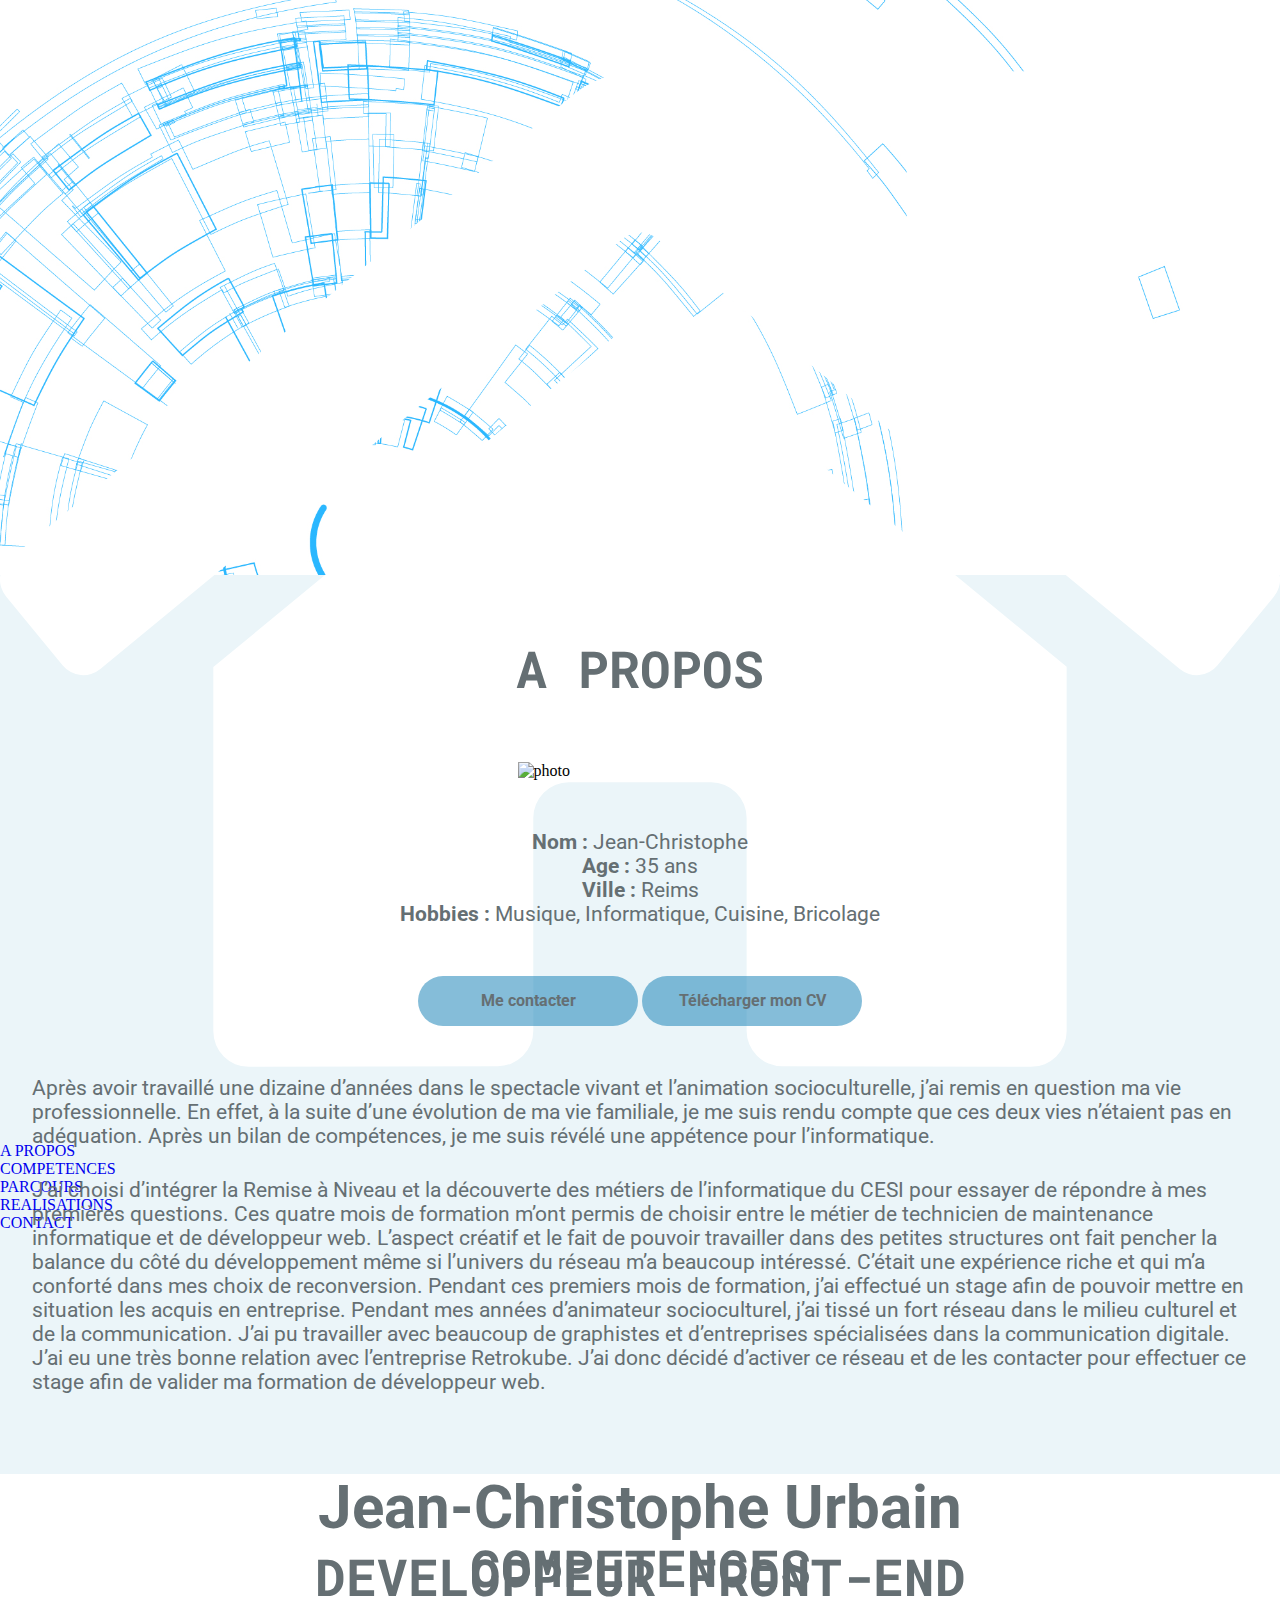
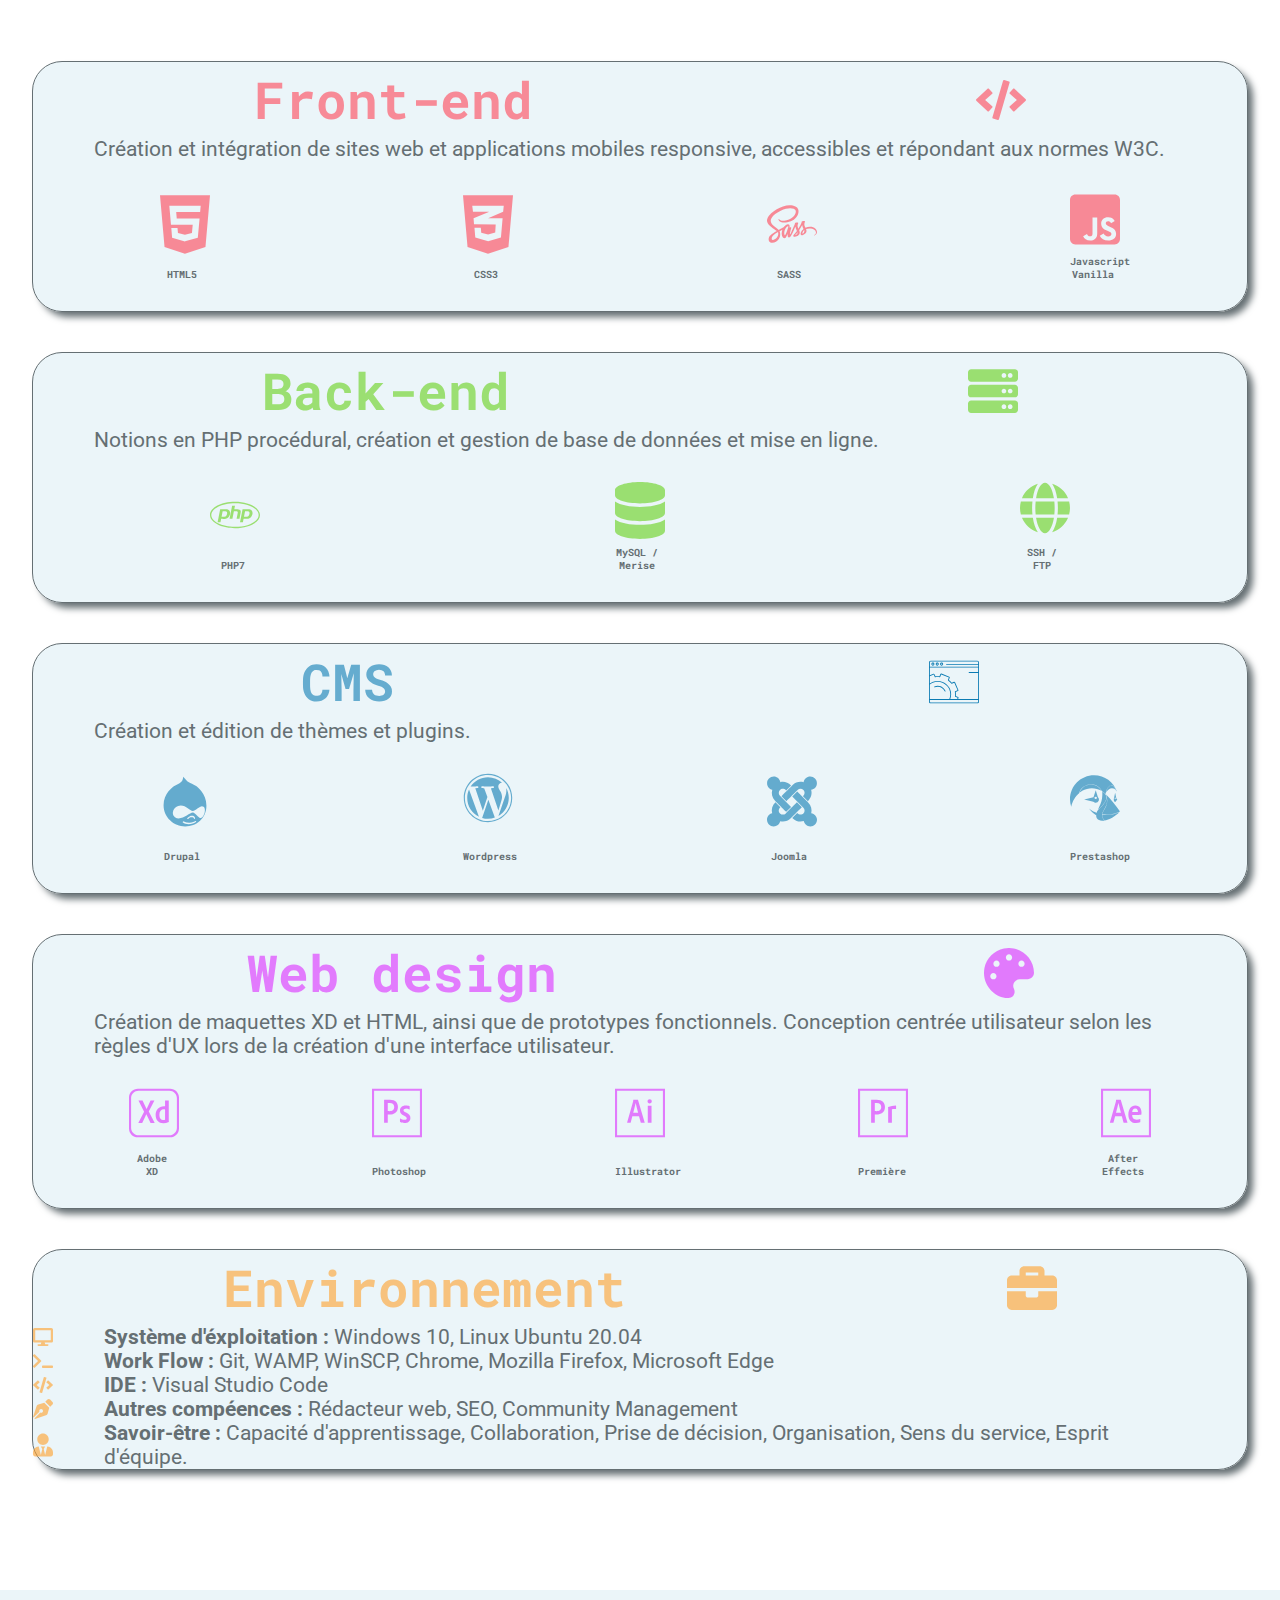
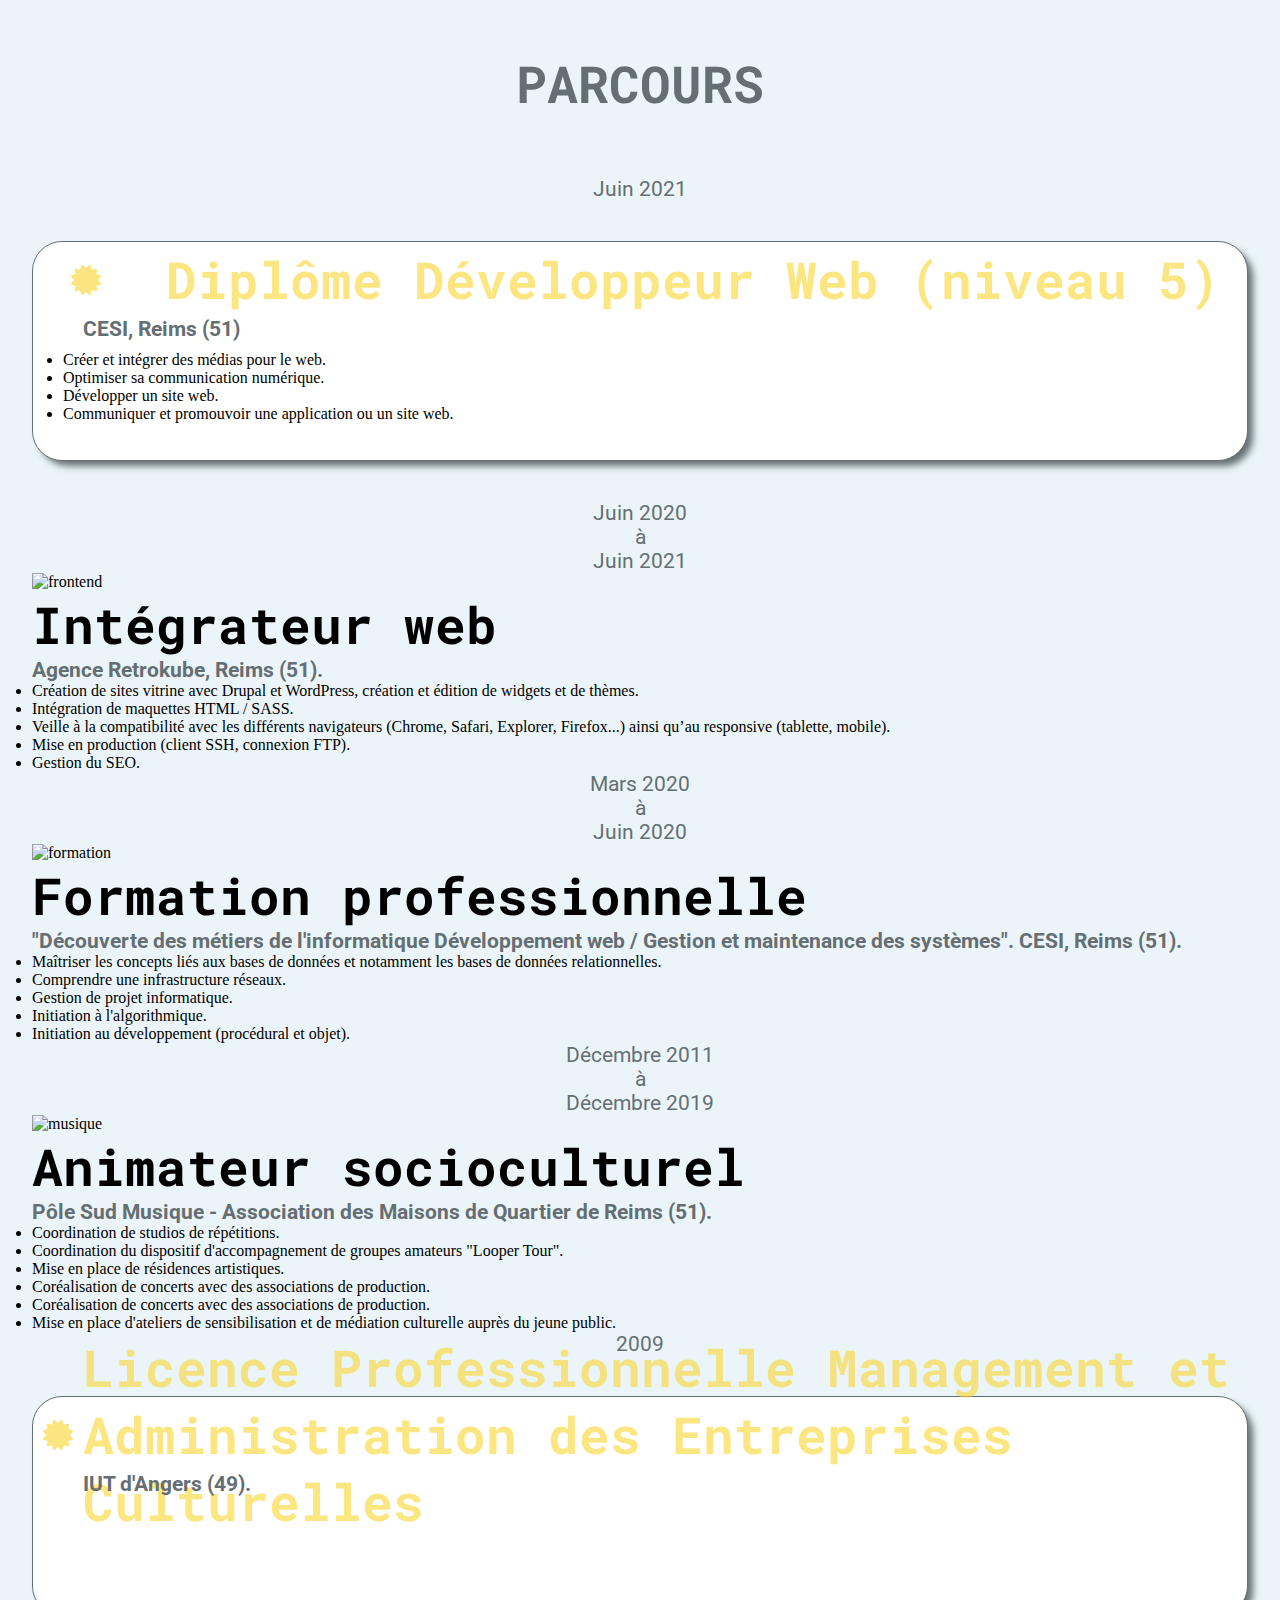
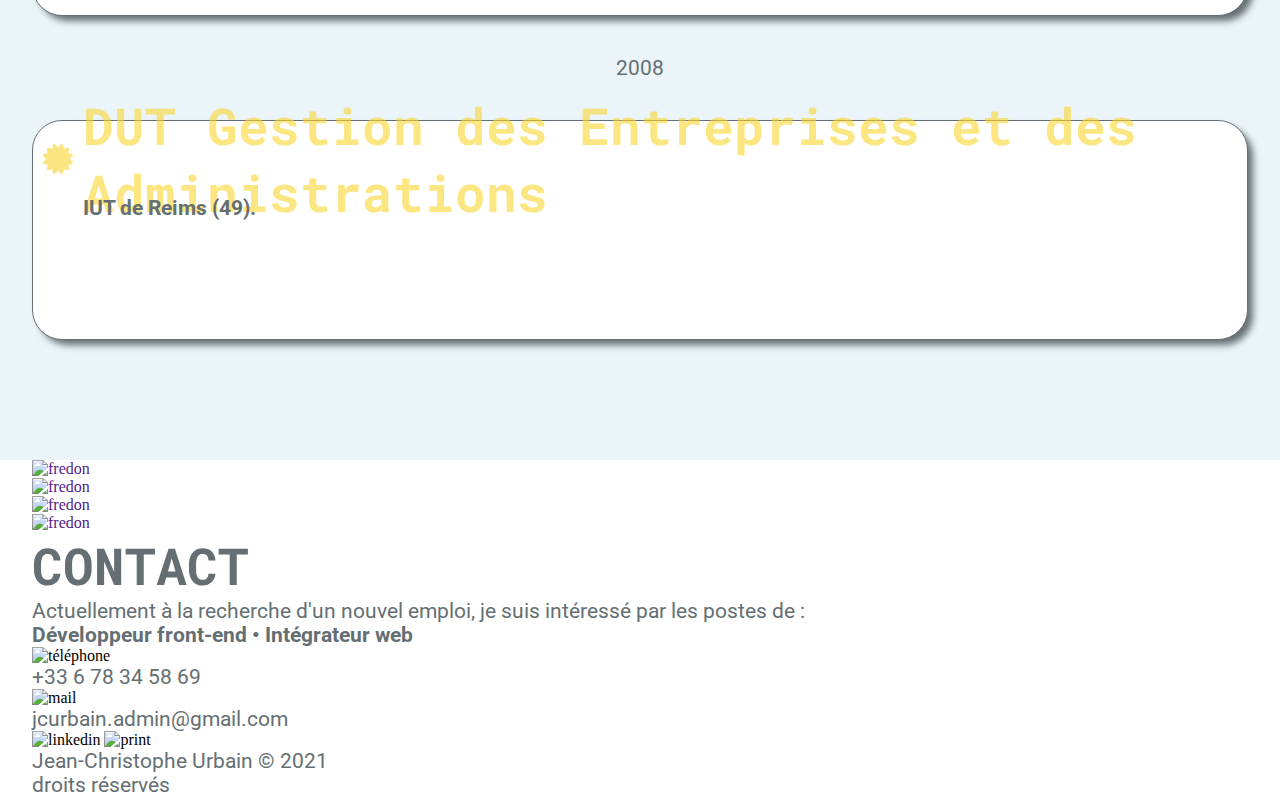
==== index.html @ 57a806ed "A propos + competences" ====
<!DOCTYPE html>
<html lang="en">
  <head>
    <meta charset="UTF-8" />
    <meta http-equiv="X-UA-Compatible" content="IE=edge" />
    <meta name="viewport" content="width=device-width, initial-scale=1.0" />
    <title>CV Jean-Christophe Urbain</title>
    <link rel="stylesheet" href="./css/styles.css" />
    <script src="./js/app.js" defer></script>
  </head>
  <body>
    <div class="cv">
      <div id="site_cache" class="site_cache"></div>
      <div id="mobile">
        <ul>
            <li>
                <div id="close"><img src="./assets/times-solid.svg" alt="close"></div>
            </li>
          <li>
            <a href="index.html"><img src="./assets/home-solid.svg" alt="home" /></a>
          </li>
          <li>
            <a href="#a_propos">A PROPOS</a>
          </li>
          <li>
            <a href="#competences">COMPETENCES</a>
          </li>
          <li>
            <a href="#parcours">PARCOURS</a>
          </li>
          <li>
            <a href="#realisations">REALISATIONS</a>
          </li>
          <li>
            <a href="#contact">CONTACT</a>
          </li>
        </ul>
      </div>

      <header>
        <a id="toggle" class="toggle"><img src="./assets/bars-solid.svg" alt="toggle"></a>
        <nav id="desktop">
          <ul>
            <li>
              <a href="index.html"><img src="./assets/home-solid.svg" alt="home" /></a>
            </li>
            <li>
              <a href="#a_propos">A PROPOS</a>
            </li>
            <li>
              <a href="#competences">COMPETENCES</a>
            </li>
            <li>
              <a href="#parcours">PARCOURS</a>
            </li>
            <li>
              <a href="#realisations">REALISATIONS</a>
            </li>
            <li>
              <a href="#contact">CONTACT</a>
            </li>
          </ul>
        </nav>
        <div class="titre">
        <h1>Jean-Christophe Urbain</h1>
        <h2>DEVELOPPEUR FRONT-END</h2></div>
      </header>

      <section id="a_propos">
        <div class="center">
          <h2>A PROPOS</h2>
          <div class="a_propos">
            <div class="profil">
              <div class="photo">
                <img src="./assets/medaillon.png" alt="photo" />
              </div>
              <div class="légende">
                <p><strong>Nom : </strong>Jean-Christophe</p>
                <p><strong>Age : </strong>35 ans</p>
                <p><strong>Ville : </strong>Reims</p>
                <p>
                  <strong>Hobbies : </strong>Musique, Informatique, Cuisine,
                  Bricolage
                </p>
                <div class="bouton">
                  <a href="">Me contacter</a>
                  <a href="">Télécharger mon CV</a>
                </div>
              </div>
            </div>

            <div class="description">
              <p>
                Après avoir travaillé une dizaine d’années dans le spectacle
                vivant et l’animation socioculturelle, j’ai remis en question ma
                vie professionnelle. En effet, à la suite d’une évolution de ma
                vie familiale, je me suis rendu compte que ces deux vies
                n’étaient pas en adéquation. Après un bilan de compétences, je
                me suis révélé une appétence pour l’informatique.
              </p>
              <p>
                J’ai choisi d’intégrer la Remise à Niveau et la découverte des
                métiers de l’informatique du CESI pour essayer de répondre à mes
                premières questions. Ces quatre mois de formation m’ont permis
                de choisir entre le métier de technicien de maintenance
                informatique et de développeur web. L’aspect créatif et le fait
                de pouvoir travailler dans des petites structures ont fait
                pencher la balance du côté du développement même si l’univers du
                réseau m’a beaucoup intéressé. C’était une expérience riche et
                qui m’a conforté dans mes choix de reconversion. Pendant ces
                premiers mois de formation, j’ai effectué un stage afin de
                pouvoir mettre en situation les acquis en entreprise. Pendant
                mes années d’animateur socioculturel, j’ai tissé un fort réseau
                dans le milieu culturel et de la communication. J’ai pu
                travailler avec beaucoup de graphistes et d’entreprises
                spécialisées dans la communication digitale. J’ai eu une très
                bonne relation avec l’entreprise Retrokube. J’ai donc décidé
                d’activer ce réseau et de les contacter pour effectuer ce stage
                afin de valider ma formation de développeur web.
              </p>
            </div>
          </div>
        </div>
      </section>

      <section id="competences">
        <div class="center">
          <h2>COMPETENCES</h2>
          <div class="card">
            <div class="frontend">
              <div class="titre">
              <h3>Front-end</h3>
              <img src="./assets/code-solid.svg" alt="frontend" /></div>
              <p>
                Création et intégration de sites web et applications mobiles
                responsive, accessibles et répondant aux normes W3C.
              </p>
              <div class="logo">
                <ul>
                  <li>
                    <img src="./assets/html5-brands.svg" alt="html" />
                    <p>HTML5</p>
                  </li>
                  <li>
                    <img src="./assets/css3-alt-brands.svg" alt="css" />
                    <p>CSS3</p>
                  </li>
                  <li>
                    <img src="./assets/sass-brands.svg" alt="sass" />
                    <p>SASS</p>
                  </li>
                  <li>
                    <img src="./assets/js-square-brands.svg" alt="javascript" />
                    <p>Javascript Vanilla</p>
                  </li>
                </ul>
              </div>
            </div>
          </div>
          <div class="card">
            <div class="backend">
              <div class="titre">
              <h3>Back-end</h3>
              <img src="./assets/server-solid.svg" alt="backend" /></div>
              <p>
                Notions en PHP procédural, création et gestion de base de
                données et mise en ligne.
              </p>
              <div class="logo">
                <ul>
                  <li>
                    <img src="./assets/php-brands.svg" alt="php" />
                    <p>PHP7</p>
                  </li>
                  <li>
                    <img src="./assets/database-solid.svg" alt="mysql" />
                    <p>MySQL / Merise</p>
                  </li>
                  <li>
                    <img src="./assets/globe-solid.svg" alt="ssh" />
                    <p>SSH / FTP</p>
                  </li>
                </ul>
              </div>
            </div>
          </div>
          <div class="card">
            <div class="CMS">
              <div class="titre">
              <h3>CMS</h3>
              <img src="./assets/content-management-svgrepo-com.svg" alt="cms" /></div>
              <p>Création et édition de thèmes et plugins.</p>
              <div class="logo">
                <ul>
                  <li>
                    <img src="./assets/drupal-brands.svg" alt="drupal" />
                    <p>Drupal</p>
                  </li>
                  <li>
                    <img src="./assets/wordpress-brands.svg" alt="Wordpress" />
                    <p>Wordpress</p>
                  </li>
                  <li>
                    <img src="./assets/joomla-brands.svg" alt="joomla" />
                    <p>Joomla</p>
                  </li>
                  <li>
                    <img src="./assets/prestashop-1324440216897198790_0.svg" alt="prestashop" />
                    <p>Prestashop</p>
                  </li>
                </ul>
              </div>
            </div>
          </div>
          <div class="card">
            <div class="webdesign">
              <div class="titre">
              <h3>Web design</h3>
              <img src="./assets/palette-solid.svg" alt="webdesign" /></div>
              <p>
                Création de maquettes XD et HTML, ainsi que de prototypes
                fonctionnels. Conception centrée utilisateur selon les règles
                d'UX lors de la création d'une interface utilisateur.
              </p>
              <div class="logo">
                <ul>
                  <li>
                    <img src="./assets/adobe_xd_logo_icon_145513.svg" alt="xd" />
                    <p>Adobe XD</p>
                  </li>
                  <li>
                    <img src="./assets/adobe_photoshop_logo_icon_145516.svg" alt="photoshop" />
                    <p>Photoshop</p>
                  </li>
                  <li>
                    <img src="./assets/adobe_illustrator_logo_icon_145520.svg" alt="illustrator" />
                    <p>Illustrator</p>
                  </li>
                  <li>
                    <img src="./assets/adobe_premiere_logo_icon_145515.svg" alt="première" />
                    <p>Première</p>
                  </li>
                  <li>
                    <img src="./assets/adobe_after_effects_logo_icon_145524.svg" alt="after effects" />
                    <p>After Effects</p>
                  </li>
                </ul>
              </div>
            </div>
          </div>
          <div class="card">
            <div class="environnement">
              <div class="titre">
              <h3>Environnement</h3>
              <img src="./assets/briefcase-solid.svg" alt="environnement" /></div>
              <div class="details">
                <div class="flex">
                <img src="./assets/desktop-solid.svg" alt="système" />
                <p>
                  <strong>Système d'éxploitation : </strong>Windows 10, Linux
                  Ubuntu 20.04
                </p></div>
                <div class="flex">
                <img src="./assets/terminal-solid.svg" alt="work" />
                <p>
                  <strong>Work Flow : </strong>Git, WAMP, WinSCP, Chrome,
                  Mozilla Firefox, Microsoft Edge
                </p></div>
                <div class="flex">
                <img src="./assets/code-solid1.svg" alt="IDE" />
                <p><strong>IDE : </strong>Visual Studio Code</p></div>
                <div class="flex">
                <img src="./assets/pen-nib-solid.svg" alt="autres" />
                <p>
                  <strong>Autres compéences : </strong>Rédacteur web, SEO,
                  Community Management
                </p></div>
                <div class="flex">
                <img src="./assets/user-tie-solid.svg" alt="savoirs" />
                <p>
                  <strong>Savoir-être : </strong>Capacité d'apprentissage,
                  Collaboration, Prise de décision, Organisation, Sens du
                  service, Esprit d'équipe.
                </p></div>
              </div>
            </div>
          </div>
        </div>
      </section>

      <section id="parcours">
        <div class="parcours">
            <div class="center">
              <h2>PARCOURS</h2>
          <div class="date">
            <p>Juin 2021</p>
          </div>
          <div class="card_diplome">
            <div class="titre">
              <img src="./assets/certificate-solid.svg" alt="Diplôme" />
              <h3>Diplôme Développeur Web (niveau 5)</h3></div>
              <p><strong>CESI, Reims (51)</strong></p>
            
            <div class="detail">
              <ul>
                <li>Créer et intégrer des médias pour le web.</li>
                <li>Optimiser sa communication numérique.</li>
                <li>Développer un site web.</li>
                <li>
                  Communiquer et promouvoir une application ou un site web.
                </li>
              </ul>
            </div>
          </div>
          <div class="date">
            <p>Juin 2020</p>
            <p>à</p>
            <p>Juin 2021</p>
          </div>
          <div class="card_stage">
            <div class="titre">
              <img src="" alt="frontend" />
              <h3>Intégrateur web</h3></div>
              <p><strong>Agence Retrokube, Reims (51).</strong></p>
            
            <div class="detail">
              <ul>
                <li>
                  Création de sites vitrine avec Drupal et WordPress, création
                  et édition de widgets et de thèmes.
                </li>
                <li>Intégration de maquettes HTML / SASS.</li>
                <li>
                  Veille à la compatibilité avec les différents navigateurs
                  (Chrome, Safari, Explorer, Firefox...) ainsi qu’au responsive
                  (tablette, mobile).
                </li>
                <li>Mise en production (client SSH, connexion FTP).</li>
                <li>Gestion du SEO.</li>
              </ul>
            </div>
          </div>
          <div class="date">
            <p>Mars 2020</p>
            <p>à</p>
            <p>Juin 2020</p>
          </div>
          <div class="card_formation">
            <div class="titre">
              <img src="" alt="formation" />
              <h3>Formation professionnelle</h3> </div>
              <p>
                <strong
                  >"Découverte des métiers de l'informatique Développement web /
                  Gestion et maintenance des systèmes". CESI, Reims (51).
                </strong>
              </p>
           
            <div class="detail">
              <ul>
                <li>
                  Maîtriser les concepts liés aux bases de données et notamment
                  les bases de données relationnelles.
                </li>
                <li>Comprendre une infrastructure réseaux.</li>
                <li>Gestion de projet informatique.</li>
                <li>Initiation à l'algorithmique.</li>
                <li>Initiation au développement (procédural et objet).</li>
              </ul>
            </div>
          </div>
          <div class="date">
            <p>Décembre 2011</p>
            <p>à</p>
            <p>Décembre 2019</p>
          </div>
          <div class="card_metier">
            <div class="titre">
              <img src="" alt="musique" />
              <h3>Animateur socioculturel</h3></div>
              <p>
                <strong
                  >Pôle Sud Musique - Association des Maisons de Quartier de
                  Reims (51).</strong
                >
              </p>
            
            <div class="detail">
              <ul>
                <li>Coordination de studios de répétitions.</li>
                <li>
                  Coordination du dispositif d'accompagnement de groupes
                  amateurs "Looper Tour".
                </li>
                <li>Mise en place de résidences artistiques.</li>
                <li>
                  Coréalisation de concerts avec des associations de production.
                </li>
                <li>
                  Coréalisation de concerts avec des associations de production.
                </li>
                <li>
                  Mise en place d'ateliers de sensibilisation et de médiation
                  culturelle auprès du jeune public.
                </li>
              </ul>
            </div>
          </div>
          <div class="date">
            <p>2009</p>
          </div>
          <div class="card_diplome">
            <div class="titre">
              <img src="./assets/certificate-solid.svg" alt="Diplôme" />
              <h3>
                Licence Professionnelle Management et Administration des
                Entreprises Culturelles
              </h3></div>
              <p><strong>IUT d'Angers (49).</strong></p>
            
          </div>
          <div class="date">
            <p>2008</p>
          </div>
          <div class="card_diplome">
            <div class="titre">
              <img src="./assets/certificate-solid.svg" alt="Diplôme" />
              <h3>DUT Gestion des Entreprises et des Administrations</h3></div>
              <p><strong>IUT de Reims (49).</strong></p>
            
          </div>
        </div></div>
      </section>

      <div id="realisations">
        <div class="realisations">
            <div class="center">
          <div class="card">
            <a href=""><img src="" alt="fredon" /></a>
          </div>
          <div class="card">
            <a href=""><img src="" alt="fredon" /></a>
          </div>
          <div class="card">
            <a href=""><img src="" alt="fredon" /></a>
          </div>
          <div class="card">
            <a href=""><img src="" alt="fredon" /></a>
          </div>
        </div></div>
      </section>

      <section id="contact">
        <div class="contact">
            <div class="center">
          <h2>CONTACT</h2>
          <p>
            Actuellement à la recherche d'un nouvel emploi, je suis intéressé
            par les postes de : <br />
            <strong>Développeur front-end • Intégrateur web</strong>
          </p>
          <div class="card">
            <div class="tel">
              <img src="" alt="téléphone" />
              <p>+33 6 78 34 58 69</p>
            </div>
          </div>
          <div class="card">
            <div class="mail">
              <img src="" alt="mail" />
              <p>jcurbain.admin@gmail.com</p>
            </div>
          </div>
        </div></div>
      </section>

      <footer>
        <div class="center">
        <div class="rs">
          <img src="" alt="linkedin" />
          <img src="" alt="print" />
        </div>
        <div class="footer">
          <p>
            Jean-Christophe Urbain © 2021 <br />
            droits réservés
          </p>
        </div></div>
      </footer>
    </div>
  </body>
</html>
---- css/styles.css ----
@charset "UTF-8";
@import url("https://fonts.googleapis.com/css2?family=Roboto+Mono:wght@400;700&family=Roboto:wght@400;700&display=swap");
* {
  margin: 0;
  padding: 0;
  -webkit-box-sizing: border-box;
          box-sizing: border-box;
}

html {
  scroll-behavior: smooth;
}

h1 {
  font-family: "Roboto", sans-serif;
  font-weight: bold;
  font-size: 30px;
  color: #656f73;
}

h2 {
  font-family: "Roboto Mono", monospace;
  font-weight: bold;
  font-size: 21px;
  color: #656f73;
}

h3 {
  font-family: "Roboto Mono", monospace;
  font-weight: bold;
  font-size: 21px;
}

p {
  font-family: "Roboto", sans-serif;
  font-size: 16px;
  color: #656f73;
}

a {
  text-decoration: none;
}

.center {
  width: 95%;
  margin: 0 auto;
}

@media (min-width: 1280px) {
  h1 {
    font-family: "Roboto", sans-serif;
    font-weight: bold;
    font-size: 60px;
    color: #656f73;
  }
  h2 {
    font-family: "Roboto Mono", monospace;
    font-weight: bold;
    font-size: 51px;
    color: #656f73;
  }
  h3 {
    font-family: "Roboto Mono", monospace;
    font-weight: bold;
    font-size: 51px;
  }
  p {
    font-family: "Roboto", sans-serif;
    font-size: 21px;
    color: #656f73;
  }
}

.cv {
  position: relative;
  height: 100%;
  -webkit-transition-duration: 0.2s;
  transition-duration: 0.3s;
  /* IE 9 */
  -webkit-transform: translatex(0);
  /* Safari */
  transform: translatex(0);
}

.with--sidebar .site_cache {
  position: absolute;
  z-index: 50;
  top: 0px;
  left: 0px;
  right: 0px;
  bottom: 0px;
  background: rgba(0, 0, 0, 0.5) none repeat scroll 0% 0%;
}

.with--sidebar .cv {
  -webkit-transform: translatex(-320px);
  transform: translatex(-320px);
}

#close {
  width: 35px;
}

.toggle {
  display: block;
  position: fixed;
  right: 20px;
  top: 10px;
  cursor: pointer;
  width: 35px;
  height: 35px;
  z-index: 9999;
}

.with--sidebar #navmobile {
  display: block;
}

#mobile {
  position: absolute;
  right: -320px;
  top: 0;
  bottom: 0;
  z-index: 99999;
  background-color: #656f73;
  width: 100%;
}

#mobile .clearfix {
  width: 270px;
}

#mobile ul {
  padding: 0;
  list-style: none outside;
  text-align: left;
}

#mobile ul :nth-child(1) img {
  position: absolute;
  right: 30px;
  width: 35px;
}

#mobile ul :nth-child(2) img {
  width: 35px;
  margin-top: 120px;
  position: unset;
}

#mobile ul li {
  text-align: center;
  list-style: none;
  margin-top: 20px;
}

#mobile ul li a {
  color: white;
  font-family: "Exo 2", sans-serif;
  font-size: 20px;
}

#desktop {
  display: none;
}

@media (min-width: 360px) {
  .with--sidebar .cv {
    -webkit-transform: translatex(-360px);
    transform: translatex(-360px);
  }
  #mobile {
    right: -360px;
  }
}

@media (min-width: 375px) {
  .with--sidebar .cv {
    -webkit-transform: translatex(-375px);
    transform: translatex(-375px);
  }
  #mobile {
    right: -375px;
  }
}

@media (min-width: 411px) {
  .with--sidebar .cv {
    -webkit-transform: translatex(-411px);
    transform: translatex(-411px);
  }
  #mobile {
    right: -411px;
  }
}

@media (min-width: 414px) {
  .with--sidebar .cv {
    -webkit-transform: translatex(-414px);
    transform: translatex(-414px);
  }
  #mobile {
    right: -414px;
  }
}

@media only screen and (min-width: 1280px) {
  #toggle {
    display: none;
  }
  #desktop {
    display: block;
  }
  #desktop ul li {
    list-style: none;
  }
  #mobile {
    display: none;
  }
}

header {
  background: no-repeat url(../assets/fond.png);
  height: 575px;
  width: auto;
}

header .titre {
  padding-top: 240px;
  text-align: center;
}

#a_propos {
  background-color: rgba(215, 236, 244, 0.5);
  padding-bottom: 80px;
}

#a_propos h2 {
  padding: 60px 0;
  text-align: center;
}

#a_propos .a_propos .profil .photo {
  width: 245px;
  margin: 0 auto;
}

#a_propos .a_propos .profil .photo img {
  width: 245px;
}

#a_propos .a_propos .légende {
  margin: 50px 0 40px 0;
  text-align: center;
}

#a_propos .a_propos .légende .bouton {
  margin: 40px 0;
}

#a_propos .a_propos .légende .bouton a {
  display: inline-block;
  width: 220px;
  font-weight: bold;
  font-family: "Roboto", sans-serif;
  font-size: 16px;
  color: #656f73;
  background-color: rgba(11, 123, 179, 0.5);
  margin: 10px auto;
  height: 50px;
  line-height: 50px;
  border-radius: 50px;
}

#a_propos .a_propos .description :nth-child(1) {
  margin-bottom: 30px;
}

#competences {
  padding-bottom: 80px;
}

#competences h2 {
  padding: 60px 0;
  text-align: center;
}

#competences .card {
  background-color: rgba(215, 236, 244, 0.5);
  margin-bottom: 40px;
  border: solid 1px #656f73;
  border-radius: 30px;
  -webkit-box-shadow: 6px 6px 7px -1px #656f73;
          box-shadow: 6px 6px 7px -1px #656f73;
}

#competences .card .frontend .titre {
  display: -webkit-box;
  display: -ms-flexbox;
  display: flex;
  -webkit-box-align: center;
      -ms-flex-align: center;
          align-items: center;
  -ms-flex-pack: distribute;
      justify-content: space-around;
  height: 75px;
}

#competences .card .frontend .titre h3 {
  color: rgba(255, 66, 85, 0.6);
}

#competences .card .frontend .titre img {
  width: 50px;
  opacity: 0.6;
}

#competences .card .frontend p {
  width: 90%;
  margin: 0 auto;
}

#competences .card .frontend .logo ul {
  display: -webkit-box;
  display: -ms-flexbox;
  display: flex;
  -ms-flex-pack: distribute;
      justify-content: space-around;
  -webkit-box-align: center;
      -ms-flex-align: center;
          align-items: center;
  height: 150px;
}

#competences .card .frontend .logo ul :nth-child(3) img {
  margin: 13px 0;
}

#competences .card .frontend .logo ul li {
  position: relative;
  list-style: none;
  height: 90px;
  width: 50px;
}

#competences .card .frontend .logo ul li img {
  width: 50px;
  opacity: 0.6;
}

#competences .card .frontend .logo ul li p {
  position: absolute;
  bottom: 0;
  font-family: "Roboto Mono", monospace;
  font-weight: bold;
  font-size: 10px;
  text-align: center;
}

#competences .card .backend .titre {
  display: -webkit-box;
  display: -ms-flexbox;
  display: flex;
  -webkit-box-align: center;
      -ms-flex-align: center;
          align-items: center;
  -ms-flex-pack: distribute;
      justify-content: space-around;
  height: 75px;
}

#competences .card .backend .titre h3 {
  color: rgba(101, 209, 24, 0.6);
}

#competences .card .backend .titre img {
  width: 50px;
  opacity: 0.6;
}

#competences .card .backend p {
  width: 90%;
  margin: 0 auto;
}

#competences .card .backend .logo ul {
  display: -webkit-box;
  display: -ms-flexbox;
  display: flex;
  -ms-flex-pack: distribute;
      justify-content: space-around;
  -webkit-box-align: center;
      -ms-flex-align: center;
          align-items: center;
  height: 150px;
}

#competences .card .backend .logo ul :nth-child(1) img {
  margin: 13px 0;
}

#competences .card .backend .logo ul li {
  position: relative;
  list-style: none;
  height: 90px;
  width: 50px;
}

#competences .card .backend .logo ul li img {
  width: 50px;
  opacity: 0.6;
}

#competences .card .backend .logo ul li p {
  position: absolute;
  bottom: 0;
  font-family: "Roboto Mono", monospace;
  font-weight: bold;
  font-size: 10px;
  text-align: center;
}

#competences .card .CMS .titre {
  display: -webkit-box;
  display: -ms-flexbox;
  display: flex;
  -webkit-box-align: center;
      -ms-flex-align: center;
          align-items: center;
  -ms-flex-pack: distribute;
      justify-content: space-around;
  height: 75px;
}

#competences .card .CMS .titre h3 {
  color: rgba(11, 123, 179, 0.6);
}

#competences .card .CMS .titre img {
  width: 50px;
}

#competences .card .CMS p {
  width: 90%;
  margin: 0 auto;
}

#competences .card .CMS .logo ul {
  display: -webkit-box;
  display: -ms-flexbox;
  display: flex;
  -ms-flex-pack: distribute;
      justify-content: space-around;
  -webkit-box-align: center;
      -ms-flex-align: center;
          align-items: center;
  height: 150px;
}

#competences .card .CMS .logo ul li {
  position: relative;
  list-style: none;
  height: 90px;
  width: 50px;
}

#competences .card .CMS .logo ul li img {
  width: 50px;
  opacity: 0.6;
}

#competences .card .CMS .logo ul li p {
  position: absolute;
  bottom: 0;
  font-family: "Roboto Mono", monospace;
  font-weight: bold;
  font-size: 10px;
  text-align: center;
}

#competences .card .webdesign .titre {
  display: -webkit-box;
  display: -ms-flexbox;
  display: flex;
  -webkit-box-align: center;
      -ms-flex-align: center;
          align-items: center;
  -ms-flex-pack: distribute;
      justify-content: space-around;
  height: 75px;
}

#competences .card .webdesign .titre h3 {
  color: rgba(220, 42, 255, 0.6);
}

#competences .card .webdesign .titre img {
  width: 50px;
  opacity: 0.6;
}

#competences .card .webdesign p {
  width: 90%;
  margin: 0 auto;
}

#competences .card .webdesign .logo ul {
  display: -webkit-box;
  display: -ms-flexbox;
  display: flex;
  -ms-flex-pack: distribute;
      justify-content: space-around;
  -webkit-box-align: center;
      -ms-flex-align: center;
          align-items: center;
  height: 150px;
}

#competences .card .webdesign .logo ul li {
  position: relative;
  list-style: none;
  height: 90px;
  width: 50px;
}

#competences .card .webdesign .logo ul li img {
  width: 50px;
  opacity: 0.6;
}

#competences .card .webdesign .logo ul li p {
  position: absolute;
  bottom: 0;
  font-family: "Roboto Mono", monospace;
  font-weight: bold;
  font-size: 10px;
  text-align: center;
}

#competences .card .environnement .titre {
  display: -webkit-box;
  display: -ms-flexbox;
  display: flex;
  -webkit-box-align: center;
      -ms-flex-align: center;
          align-items: center;
  -ms-flex-pack: distribute;
      justify-content: space-around;
  height: 75px;
}

#competences .card .environnement .titre h3 {
  color: rgba(255, 160, 41, 0.6);
}

#competences .card .environnement .titre img {
  width: 50px;
  opacity: 0.6;
}

#competences .card .environnement p {
  width: 90%;
  margin: 0 auto;
}

#competences .card .environnement .details .flex {
  display: -webkit-box;
  display: -ms-flexbox;
  display: flex;
}

#competences .card .environnement .details img {
  width: 20px;
  opacity: 0.6;
}

#parcours {
  padding-bottom: 80px;
  background-color: rgba(215, 236, 244, 0.5);
}

#parcours h2 {
  padding: 60px 0;
  text-align: center;
}

#parcours .date {
  text-align: center;
}

#parcours .card_diplome {
  height: 220px;
  margin: 40px auto;
  border: solid 1px #656f73;
  border-radius: 30px;
  -webkit-box-shadow: 6px 6px 7px -1px #656f73;
          box-shadow: 6px 6px 7px -1px #656f73;
  background-color: white;
}

#parcours .card_diplome .titre {
  display: -webkit-box;
  display: -ms-flexbox;
  display: flex;
  -webkit-box-align: center;
      -ms-flex-align: center;
          align-items: center;
  -ms-flex-pack: distribute;
      justify-content: space-around;
  height: 75px;
}

#parcours .card_diplome .titre h3 {
  color: rgba(250, 213, 47, 0.6);
}

#parcours .card_diplome .titre img {
  width: 30px;
  opacity: 0.6;
  margin: 0 10px;
}

#parcours .card_diplome p {
  width: 90%;
  margin: 0 0 10px 50px;
}

#parcours .card_diplome .detail ul {
  margin-left: 30px;
}
/*# sourceMappingURL=styles.css.map */
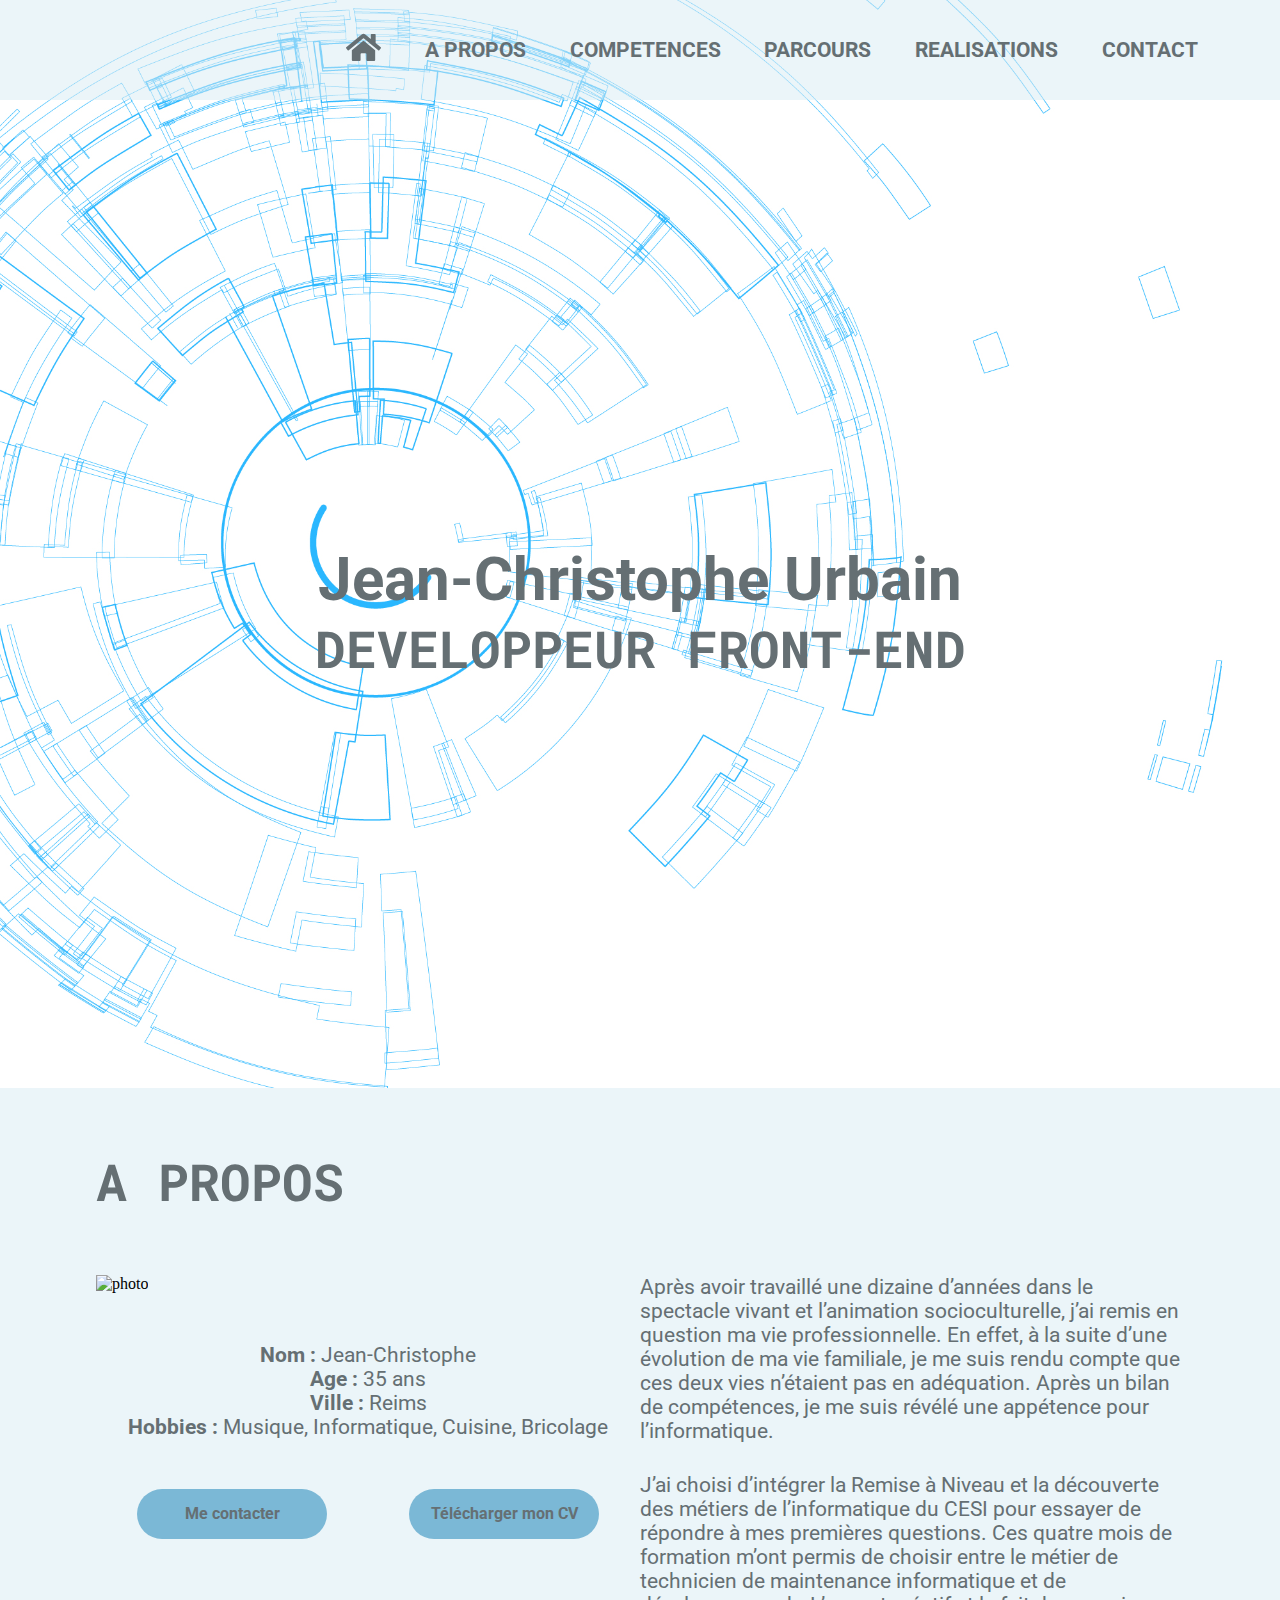
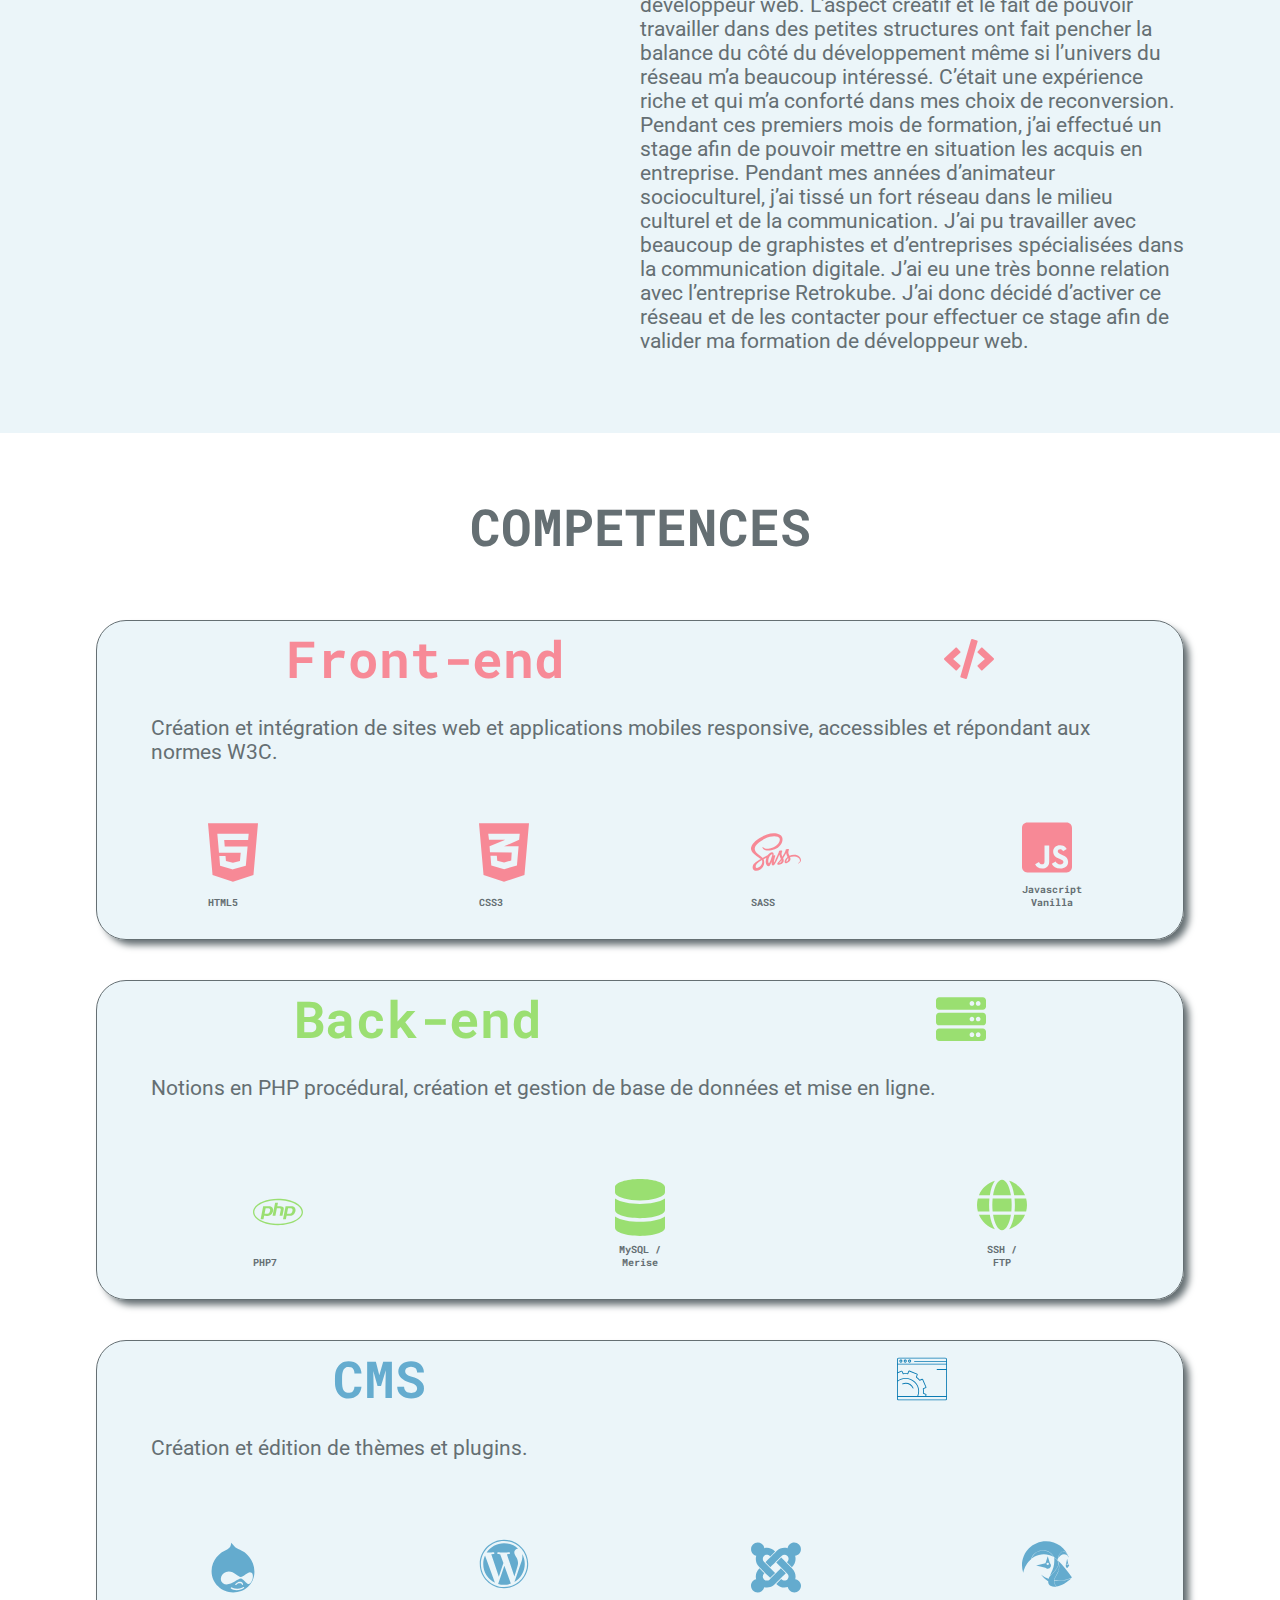
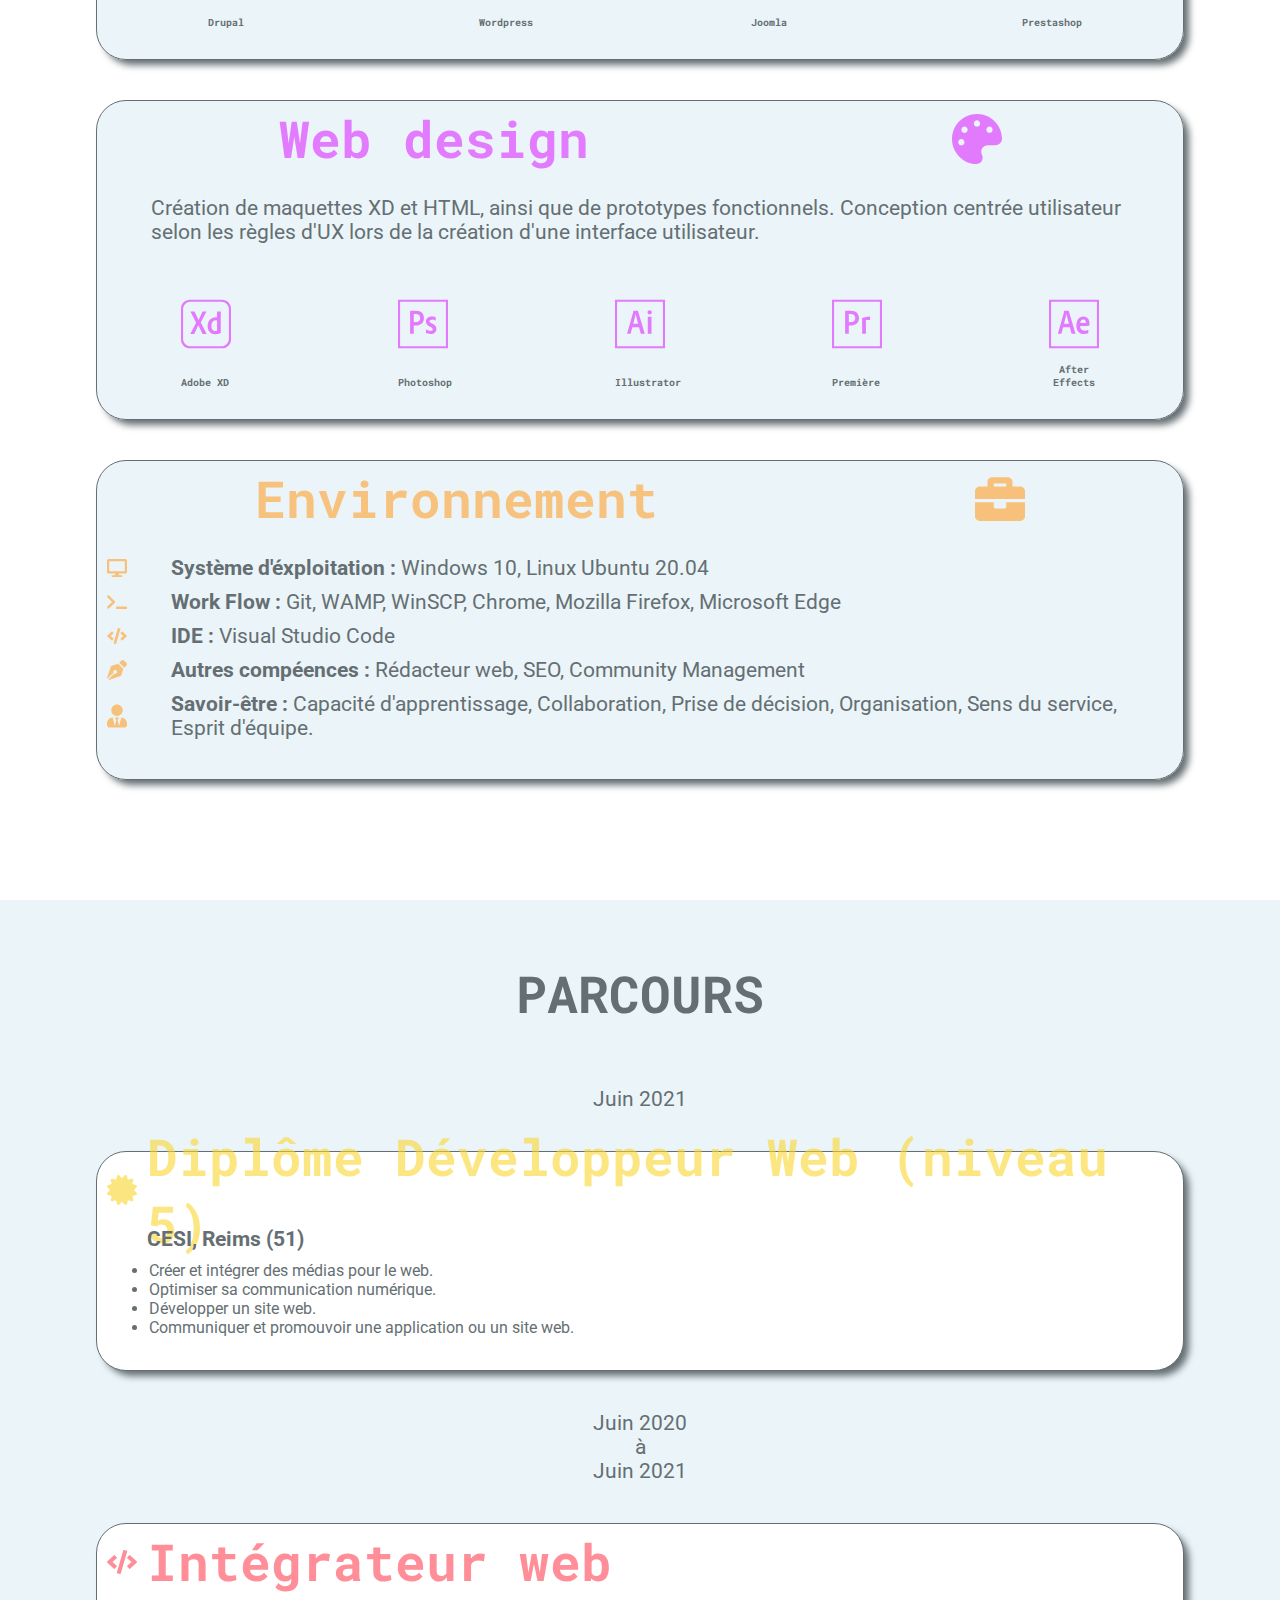
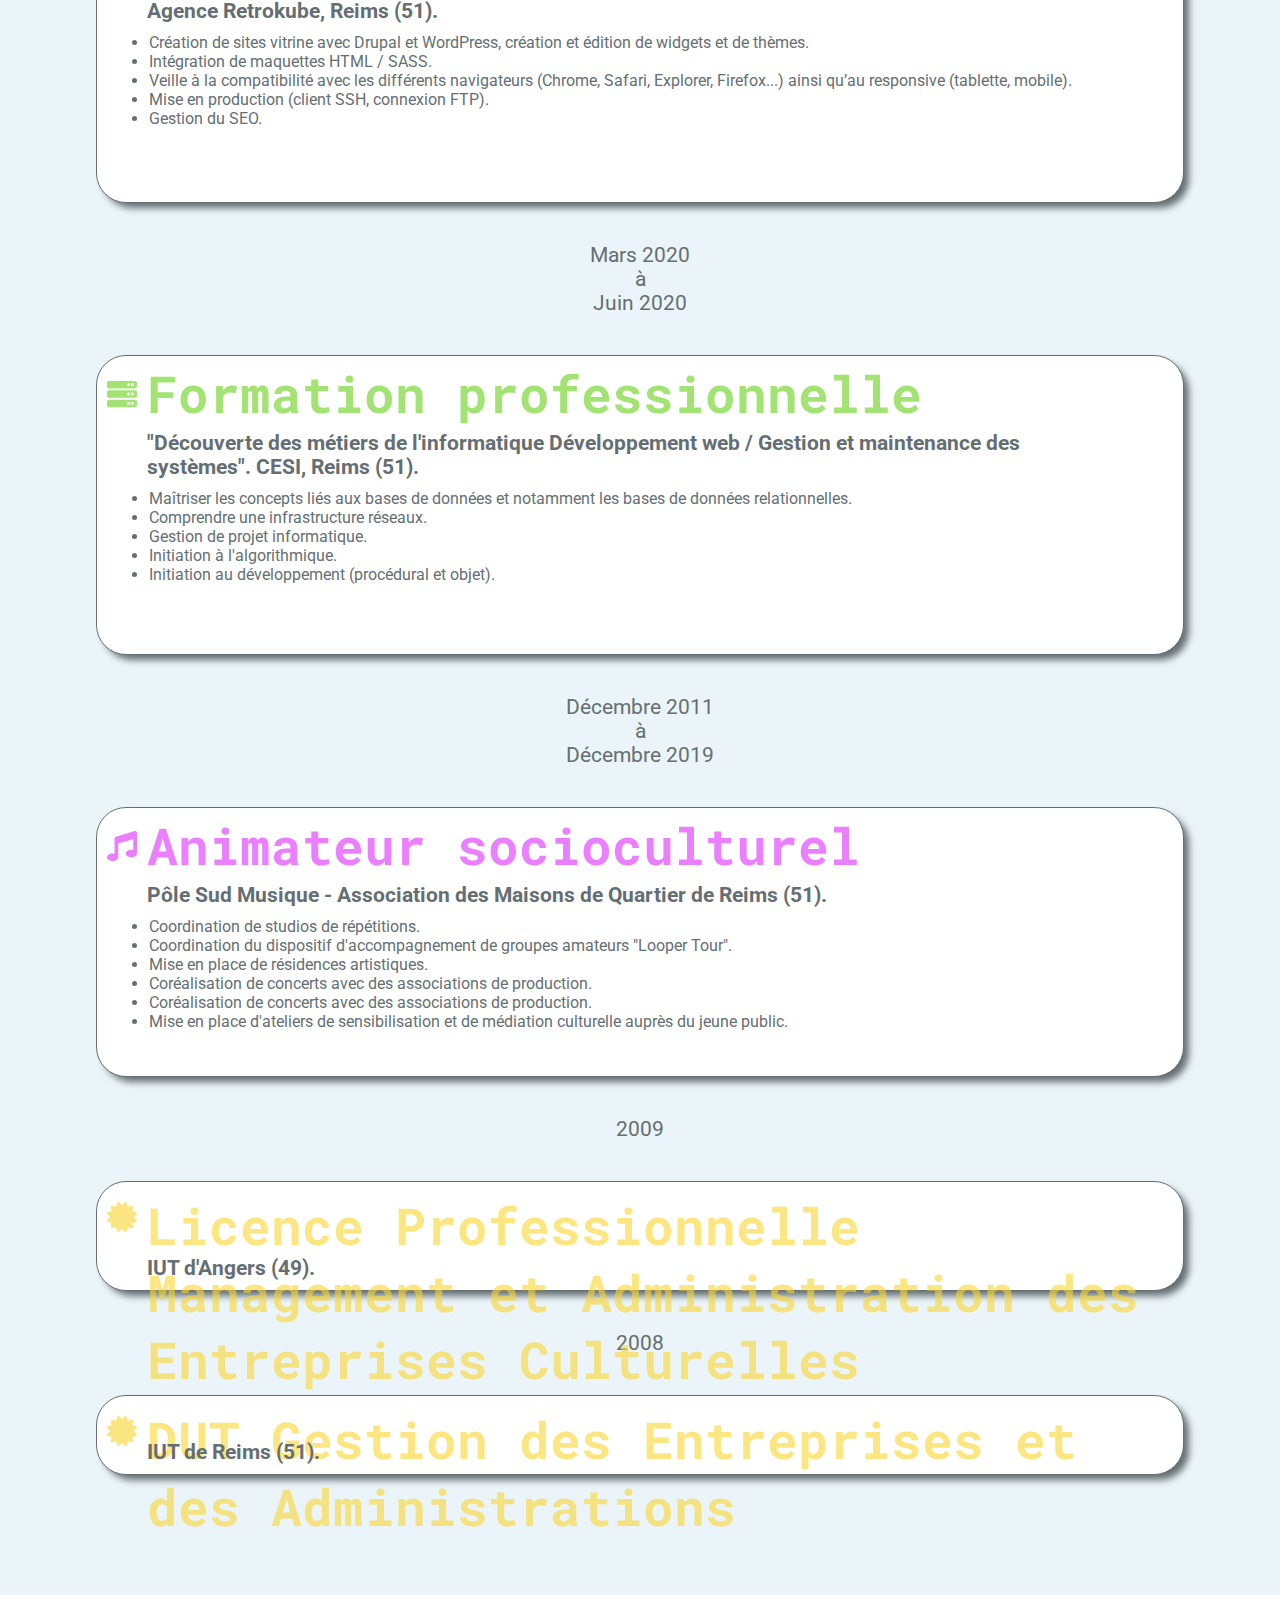
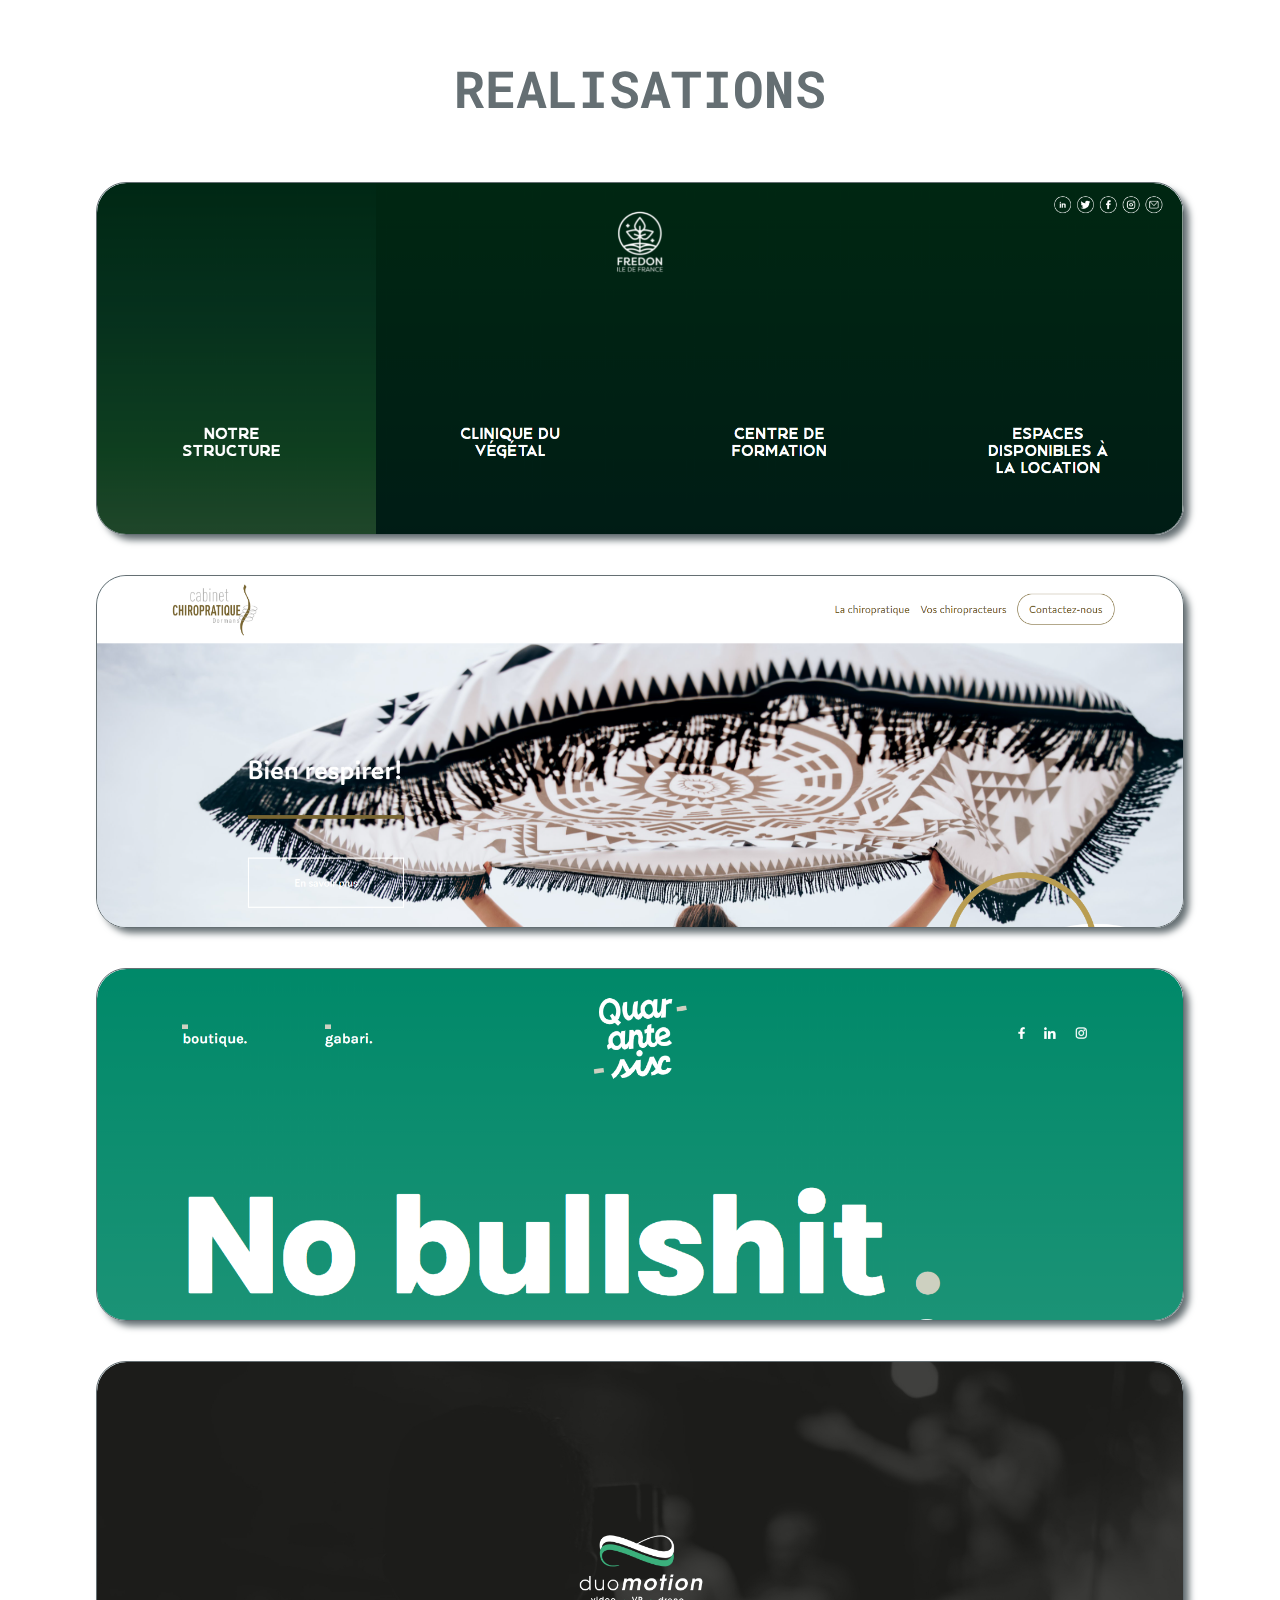
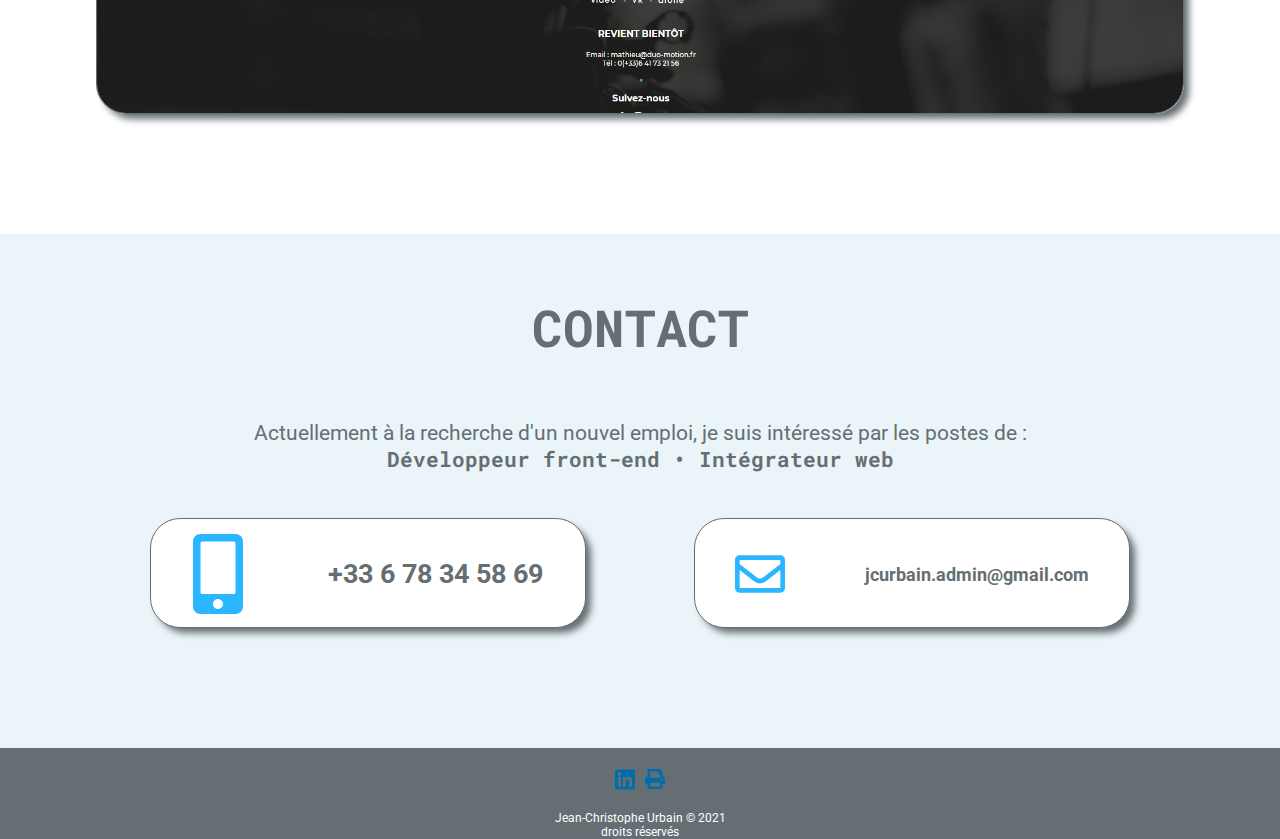
==== commit dd5a484d: "responsive" ====
--- a/index.html
+++ b/index.html
@@ -13,11 +13,15 @@
       <div id="site_cache" class="site_cache"></div>
       <div id="mobile">
         <ul>
-            <li>
-                <div id="close"><img src="./assets/times-solid.svg" alt="close"></div>
-            </li>
-          <li>
-            <a href="index.html"><img src="./assets/home-solid.svg" alt="home" /></a>
+          <li>
+            <div id="close">
+              <img src="./assets/times-solid.svg" alt="close" />
+            </div>
+          </li>
+          <li>
+            <a href="index.html"
+              ><img src="./assets/home-solid.svg" alt="home"
+            /></a>
           </li>
           <li>
             <a href="#a_propos">A PROPOS</a>
@@ -38,11 +42,15 @@
       </div>
 
       <header>
-        <a id="toggle" class="toggle"><img src="./assets/bars-solid.svg" alt="toggle"></a>
+        <a id="toggle" class="toggle"
+          ><img src="./assets/bars-solid.svg" alt="toggle"
+        /></a>
         <nav id="desktop">
           <ul>
             <li>
-              <a href="index.html"><img src="./assets/home-solid.svg" alt="home" /></a>
+              <a href="index.html"
+                ><img src="./assets/home-solid1.svg" alt="home"
+              /></a>
             </li>
             <li>
               <a href="#a_propos">A PROPOS</a>
@@ -62,8 +70,9 @@
           </ul>
         </nav>
         <div class="titre">
-        <h1>Jean-Christophe Urbain</h1>
-        <h2>DEVELOPPEUR FRONT-END</h2></div>
+          <h1>Jean-Christophe Urbain</h1>
+          <h2>DEVELOPPEUR FRONT-END</h2>
+        </div>
       </header>
 
       <section id="a_propos">
@@ -129,9 +138,10 @@
           <div class="card">
             <div class="frontend">
               <div class="titre">
-              <h3>Front-end</h3>
-              <img src="./assets/code-solid.svg" alt="frontend" /></div>
-              <p>
+                <h3>Front-end</h3>
+                <img src="./assets/code-solid.svg" alt="frontend" />
+              </div>
+              <p class="descriptif">
                 Création et intégration de sites web et applications mobiles
                 responsive, accessibles et répondant aux normes W3C.
               </p>
@@ -160,9 +170,10 @@
           <div class="card">
             <div class="backend">
               <div class="titre">
-              <h3>Back-end</h3>
-              <img src="./assets/server-solid.svg" alt="backend" /></div>
-              <p>
+                <h3>Back-end</h3>
+                <img src="./assets/server-solid.svg" alt="backend" />
+              </div>
+              <p class="descriptif">
                 Notions en PHP procédural, création et gestion de base de
                 données et mise en ligne.
               </p>
@@ -187,9 +198,15 @@
           <div class="card">
             <div class="CMS">
               <div class="titre">
-              <h3>CMS</h3>
-              <img src="./assets/content-management-svgrepo-com.svg" alt="cms" /></div>
-              <p>Création et édition de thèmes et plugins.</p>
+                <h3>CMS</h3>
+                <img
+                  src="./assets/content-management-svgrepo-com.svg"
+                  alt="cms"
+                />
+              </div>
+              <p class="descriptif">
+                Création et édition de thèmes et plugins.
+              </p>
               <div class="logo">
                 <ul>
                   <li>
@@ -205,7 +222,10 @@
                     <p>Joomla</p>
                   </li>
                   <li>
-                    <img src="./assets/prestashop-1324440216897198790_0.svg" alt="prestashop" />
+                    <img
+                      src="./assets/prestashop-1324440216897198790_0.svg"
+                      alt="prestashop"
+                    />
                     <p>Prestashop</p>
                   </li>
                 </ul>
@@ -215,9 +235,10 @@
           <div class="card">
             <div class="webdesign">
               <div class="titre">
-              <h3>Web design</h3>
-              <img src="./assets/palette-solid.svg" alt="webdesign" /></div>
-              <p>
+                <h3>Web design</h3>
+                <img src="./assets/palette-solid.svg" alt="webdesign" />
+              </div>
+              <p class="descriptif">
                 Création de maquettes XD et HTML, ainsi que de prototypes
                 fonctionnels. Conception centrée utilisateur selon les règles
                 d'UX lors de la création d'une interface utilisateur.
@@ -225,23 +246,38 @@
               <div class="logo">
                 <ul>
                   <li>
-                    <img src="./assets/adobe_xd_logo_icon_145513.svg" alt="xd" />
+                    <img
+                      src="./assets/adobe_xd_logo_icon_145513.svg"
+                      alt="xd"
+                    />
                     <p>Adobe XD</p>
                   </li>
                   <li>
-                    <img src="./assets/adobe_photoshop_logo_icon_145516.svg" alt="photoshop" />
+                    <img
+                      src="./assets/adobe_photoshop_logo_icon_145516.svg"
+                      alt="photoshop"
+                    />
                     <p>Photoshop</p>
                   </li>
                   <li>
-                    <img src="./assets/adobe_illustrator_logo_icon_145520.svg" alt="illustrator" />
+                    <img
+                      src="./assets/adobe_illustrator_logo_icon_145520.svg"
+                      alt="illustrator"
+                    />
                     <p>Illustrator</p>
                   </li>
                   <li>
-                    <img src="./assets/adobe_premiere_logo_icon_145515.svg" alt="première" />
+                    <img
+                      src="./assets/adobe_premiere_logo_icon_145515.svg"
+                      alt="première"
+                    />
                     <p>Première</p>
                   </li>
                   <li>
-                    <img src="./assets/adobe_after_effects_logo_icon_145524.svg" alt="after effects" />
+                    <img
+                      src="./assets/adobe_after_effects_logo_icon_145524.svg"
+                      alt="after effects"
+                    />
                     <p>After Effects</p>
                   </li>
                 </ul>
@@ -251,37 +287,43 @@
           <div class="card">
             <div class="environnement">
               <div class="titre">
-              <h3>Environnement</h3>
-              <img src="./assets/briefcase-solid.svg" alt="environnement" /></div>
+                <h3>Environnement</h3>
+                <img src="./assets/briefcase-solid.svg" alt="environnement" />
+              </div>
               <div class="details">
                 <div class="flex">
-                <img src="./assets/desktop-solid.svg" alt="système" />
-                <p>
-                  <strong>Système d'éxploitation : </strong>Windows 10, Linux
-                  Ubuntu 20.04
-                </p></div>
+                  <img src="./assets/desktop-solid.svg" alt="système" />
+                  <p>
+                    <strong>Système d'éxploitation : </strong>Windows 10, Linux
+                    Ubuntu 20.04
+                  </p>
+                </div>
                 <div class="flex">
-                <img src="./assets/terminal-solid.svg" alt="work" />
-                <p>
-                  <strong>Work Flow : </strong>Git, WAMP, WinSCP, Chrome,
-                  Mozilla Firefox, Microsoft Edge
-                </p></div>
+                  <img src="./assets/terminal-solid.svg" alt="work" />
+                  <p>
+                    <strong>Work Flow : </strong>Git, WAMP, WinSCP, Chrome,
+                    Mozilla Firefox, Microsoft Edge
+                  </p>
+                </div>
                 <div class="flex">
-                <img src="./assets/code-solid1.svg" alt="IDE" />
-                <p><strong>IDE : </strong>Visual Studio Code</p></div>
+                  <img src="./assets/code-solid1.svg" alt="IDE" />
+                  <p><strong>IDE : </strong>Visual Studio Code</p>
+                </div>
                 <div class="flex">
-                <img src="./assets/pen-nib-solid.svg" alt="autres" />
-                <p>
-                  <strong>Autres compéences : </strong>Rédacteur web, SEO,
-                  Community Management
-                </p></div>
+                  <img src="./assets/pen-nib-solid.svg" alt="autres" />
+                  <p>
+                    <strong>Autres compéences : </strong>Rédacteur web, SEO,
+                    Community Management
+                  </p>
+                </div>
                 <div class="flex">
-                <img src="./assets/user-tie-solid.svg" alt="savoirs" />
-                <p>
-                  <strong>Savoir-être : </strong>Capacité d'apprentissage,
-                  Collaboration, Prise de décision, Organisation, Sens du
-                  service, Esprit d'équipe.
-                </p></div>
+                  <img src="./assets/user-tie-solid.svg" alt="savoirs" />
+                  <p>
+                    <strong>Savoir-être : </strong>Capacité d'apprentissage,
+                    Collaboration, Prise de décision, Organisation, Sens du
+                    service, Esprit d'équipe.
+                  </p>
+                </div>
               </div>
             </div>
           </div>
@@ -290,202 +332,264 @@
 
       <section id="parcours">
         <div class="parcours">
-            <div class="center">
-              <h2>PARCOURS</h2>
-          <div class="date">
-            <p>Juin 2021</p>
-          </div>
-          <div class="card_diplome">
-            <div class="titre">
-              <img src="./assets/certificate-solid.svg" alt="Diplôme" />
-              <h3>Diplôme Développeur Web (niveau 5)</h3></div>
+          <div class="center">
+            <h2>PARCOURS</h2>
+            <div class="date">
+              <p>Juin 2021</p>
+            </div>
+            <div class="card_diplomeweb">
+              <div class="titre">
+                <img src="./assets/certificate-solid.svg" alt="Diplôme" />
+                <h3>Diplôme Développeur Web (niveau 5)</h3>
+              </div>
               <p><strong>CESI, Reims (51)</strong></p>
-            
-            <div class="detail">
-              <ul>
-                <li>Créer et intégrer des médias pour le web.</li>
-                <li>Optimiser sa communication numérique.</li>
-                <li>Développer un site web.</li>
-                <li>
-                  Communiquer et promouvoir une application ou un site web.
-                </li>
-              </ul>
-            </div>
-          </div>
-          <div class="date">
-            <p>Juin 2020</p>
-            <p>à</p>
-            <p>Juin 2021</p>
-          </div>
-          <div class="card_stage">
-            <div class="titre">
-              <img src="" alt="frontend" />
-              <h3>Intégrateur web</h3></div>
+
+              <div class="detail">
+                <ul>
+                  <li>Créer et intégrer des médias pour le web.</li>
+                  <li>Optimiser sa communication numérique.</li>
+                  <li>Développer un site web.</li>
+                  <li>
+                    Communiquer et promouvoir une application ou un site web.
+                  </li>
+                </ul>
+              </div>
+            </div>
+            <div class="date">
+              <p>Juin 2020</p>
+              <p>à</p>
+              <p>Juin 2021</p>
+            </div>
+            <div class="card_stage">
+              <div class="titre">
+                <img src="./assets/code-solid.svg" alt="frontend" />
+                <h3>Intégrateur web</h3>
+              </div>
               <p><strong>Agence Retrokube, Reims (51).</strong></p>
-            
-            <div class="detail">
-              <ul>
-                <li>
-                  Création de sites vitrine avec Drupal et WordPress, création
-                  et édition de widgets et de thèmes.
-                </li>
-                <li>Intégration de maquettes HTML / SASS.</li>
-                <li>
-                  Veille à la compatibilité avec les différents navigateurs
-                  (Chrome, Safari, Explorer, Firefox...) ainsi qu’au responsive
-                  (tablette, mobile).
-                </li>
-                <li>Mise en production (client SSH, connexion FTP).</li>
-                <li>Gestion du SEO.</li>
-              </ul>
-            </div>
-          </div>
-          <div class="date">
-            <p>Mars 2020</p>
-            <p>à</p>
-            <p>Juin 2020</p>
-          </div>
-          <div class="card_formation">
-            <div class="titre">
-              <img src="" alt="formation" />
-              <h3>Formation professionnelle</h3> </div>
+
+              <div class="detail">
+                <ul>
+                  <li>
+                    Création de sites vitrine avec Drupal et WordPress, création
+                    et édition de widgets et de thèmes.
+                  </li>
+                  <li>Intégration de maquettes HTML / SASS.</li>
+                  <li>
+                    Veille à la compatibilité avec les différents navigateurs
+                    (Chrome, Safari, Explorer, Firefox...) ainsi qu’au
+                    responsive (tablette, mobile).
+                  </li>
+                  <li>Mise en production (client SSH, connexion FTP).</li>
+                  <li>Gestion du SEO.</li>
+                </ul>
+              </div>
+            </div>
+            <div class="date">
+              <p>Mars 2020</p>
+              <p>à</p>
+              <p>Juin 2020</p>
+            </div>
+            <div class="card_formation">
+              <div class="titre">
+                <img src="./assets/server-solid.svg" alt="formation" />
+                <h3>Formation professionnelle</h3>
+              </div>
               <p>
                 <strong
                   >"Découverte des métiers de l'informatique Développement web /
                   Gestion et maintenance des systèmes". CESI, Reims (51).
                 </strong>
               </p>
-           
-            <div class="detail">
-              <ul>
-                <li>
-                  Maîtriser les concepts liés aux bases de données et notamment
-                  les bases de données relationnelles.
-                </li>
-                <li>Comprendre une infrastructure réseaux.</li>
-                <li>Gestion de projet informatique.</li>
-                <li>Initiation à l'algorithmique.</li>
-                <li>Initiation au développement (procédural et objet).</li>
-              </ul>
-            </div>
-          </div>
-          <div class="date">
-            <p>Décembre 2011</p>
-            <p>à</p>
-            <p>Décembre 2019</p>
-          </div>
-          <div class="card_metier">
-            <div class="titre">
-              <img src="" alt="musique" />
-              <h3>Animateur socioculturel</h3></div>
+
+              <div class="detail">
+                <ul>
+                  <li>
+                    Maîtriser les concepts liés aux bases de données et
+                    notamment les bases de données relationnelles.
+                  </li>
+                  <li>Comprendre une infrastructure réseaux.</li>
+                  <li>Gestion de projet informatique.</li>
+                  <li>Initiation à l'algorithmique.</li>
+                  <li>Initiation au développement (procédural et objet).</li>
+                </ul>
+              </div>
+            </div>
+            <div class="date">
+              <p>Décembre 2011</p>
+              <p>à</p>
+              <p>Décembre 2019</p>
+            </div>
+            <div class="card_metier">
+              <div class="titre">
+                <img src="./assets/music-solid.svg" alt="musique" />
+                <h3>Animateur socioculturel</h3>
+              </div>
               <p>
                 <strong
                   >Pôle Sud Musique - Association des Maisons de Quartier de
                   Reims (51).</strong
                 >
               </p>
-            
-            <div class="detail">
-              <ul>
-                <li>Coordination de studios de répétitions.</li>
-                <li>
-                  Coordination du dispositif d'accompagnement de groupes
-                  amateurs "Looper Tour".
-                </li>
-                <li>Mise en place de résidences artistiques.</li>
-                <li>
-                  Coréalisation de concerts avec des associations de production.
-                </li>
-                <li>
-                  Coréalisation de concerts avec des associations de production.
-                </li>
-                <li>
-                  Mise en place d'ateliers de sensibilisation et de médiation
-                  culturelle auprès du jeune public.
-                </li>
-              </ul>
-            </div>
-          </div>
-          <div class="date">
-            <p>2009</p>
-          </div>
-          <div class="card_diplome">
-            <div class="titre">
-              <img src="./assets/certificate-solid.svg" alt="Diplôme" />
-              <h3>
-                Licence Professionnelle Management et Administration des
-                Entreprises Culturelles
-              </h3></div>
+
+              <div class="detail">
+                <ul>
+                  <li>Coordination de studios de répétitions.</li>
+                  <li>
+                    Coordination du dispositif d'accompagnement de groupes
+                    amateurs "Looper Tour".
+                  </li>
+                  <li>Mise en place de résidences artistiques.</li>
+                  <li>
+                    Coréalisation de concerts avec des associations de
+                    production.
+                  </li>
+                  <li>
+                    Coréalisation de concerts avec des associations de
+                    production.
+                  </li>
+                  <li>
+                    Mise en place d'ateliers de sensibilisation et de médiation
+                    culturelle auprès du jeune public.
+                  </li>
+                </ul>
+              </div>
+            </div>
+            <div class="date">
+              <p>2009</p>
+            </div>
+            <div class="card_diplome_metier">
+              <div class="titre">
+                <img src="./assets/certificate-solid.svg" alt="Diplôme" />
+                <h3>
+                  Licence Professionnelle Management et Administration des
+                  Entreprises Culturelles
+                </h3>
+              </div>
               <p><strong>IUT d'Angers (49).</strong></p>
-            
-          </div>
-          <div class="date">
-            <p>2008</p>
-          </div>
-          <div class="card_diplome">
-            <div class="titre">
-              <img src="./assets/certificate-solid.svg" alt="Diplôme" />
-              <h3>DUT Gestion des Entreprises et des Administrations</h3></div>
-              <p><strong>IUT de Reims (49).</strong></p>
-            
-          </div>
-        </div></div>
+            </div>
+            <div class="date">
+              <p>2008</p>
+            </div>
+            <div class="card_diplome_gea">
+              <div class="titre">
+                <img src="./assets/certificate-solid.svg" alt="Diplôme" />
+                <h3>DUT Gestion des Entreprises et des Administrations</h3>
+              </div>
+              <p><strong>IUT de Reims (51).</strong></p>
+            </div>
+          </div>
+        </div>
       </section>
 
-      <div id="realisations">
+      <section id="realisations">
         <div class="realisations">
-            <div class="center">
-          <div class="card">
-            <a href=""><img src="" alt="fredon" /></a>
-          </div>
-          <div class="card">
-            <a href=""><img src="" alt="fredon" /></a>
-          </div>
-          <div class="card">
-            <a href=""><img src="" alt="fredon" /></a>
-          </div>
-          <div class="card">
-            <a href=""><img src="" alt="fredon" /></a>
-          </div>
-        </div></div>
+          <div class="center">
+            <h2>REALISATIONS</h2>
+            <div class="card">
+              <a href="https://fredonidf.fr/">
+                <div class="vitrine">
+                  <img src="./assets/fredon.png" alt="fredon" />
+                </div>
+                <div class="etiquettes">
+                  <p>CMS</p>
+                  <p>drupal</p>
+                  <p>SASS</p>
+                  <p>CSS</p>
+                  <p>Javascript</p>
+                </div></a
+              >
+            </div>
+            <div class="card">
+              <a href="https://www.chiropracteur-dormans.com/">
+                <div class="vitrine">
+                  <img src="./assets/chiropracteur.png" alt="chiropracteur" />
+                </div>
+
+                <div class="etiquettes">
+                  <p>CMS</p>
+                  <p>drupal</p>
+                  <p>SASS</p>
+                  <p>CSS</p>
+                  <p>Javascript</p>
+                </div></a
+              >
+            </div>
+            <div class="card">
+              <a href="https://www.quarante-six.com/">
+                <div class="vitrine">
+                  <img src="./assets/collectif46.png" alt="collectif46" />
+                </div>
+
+                <div class="etiquettes">
+                  <p>CMS</p>
+                  <p>drupal</p>
+                  <p>SASS</p>
+                  <p>CSS</p>
+                  <p>Javascript</p>
+                </div></a
+              >
+            </div>
+            <div class="card">
+              <a href="http://www.duo-motion.fr/">
+                <div class="vitrine">
+                  <img src="./assets/duomotion.png" alt="duomotion" />
+                </div>
+
+                <div class="etiquettes">
+                  <p>CMS</p>
+                  <p>drupal</p>
+                  <p>SASS</p>
+                  <p>CSS</p>
+                  <p>Javascript</p>
+                </div></a
+              >
+            </div>
+          </div>
+        </div>
       </section>
 
       <section id="contact">
         <div class="contact">
-            <div class="center">
-          <h2>CONTACT</h2>
-          <p>
-            Actuellement à la recherche d'un nouvel emploi, je suis intéressé
-            par les postes de : <br />
-            <strong>Développeur front-end • Intégrateur web</strong>
-          </p>
-          <div class="card">
-            <div class="tel">
-              <img src="" alt="téléphone" />
-              <p>+33 6 78 34 58 69</p>
-            </div>
-          </div>
-          <div class="card">
-            <div class="mail">
-              <img src="" alt="mail" />
-              <p>jcurbain.admin@gmail.com</p>
-            </div>
-          </div>
-        </div></div>
+          <div class="center">
+            <h2>CONTACT</h2>
+            <p>
+              Actuellement à la recherche d'un nouvel emploi, je suis intéressé
+              par les postes de : <br />
+              <strong>Développeur front-end • Intégrateur web</strong>
+            </p>
+            <div class="flex">
+              <div class="card">
+                <div class="tel">
+                  <img src="./assets/mobile-alt-solid.svg" alt="téléphone" />
+                  <p>+33 6 78 34 58 69</p>
+                </div>
+              </div>
+              <div class="card">
+                <a href="mailto:jcurbain.admin@gmail.com">
+                  <div class="mail">
+                    <img src="./assets/envelope-regular.svg" alt="mail" />
+                    <p>jcurbain.admin@gmail.com</p>
+                  </div></a
+                >
+              </div>
+            </div>
+          </div>
+        </div>
       </section>
 
       <footer>
         <div class="center">
-        <div class="rs">
-          <img src="" alt="linkedin" />
-          <img src="" alt="print" />
-        </div>
-        <div class="footer">
-          <p>
-            Jean-Christophe Urbain © 2021 <br />
-            droits réservés
-          </p>
-        </div></div>
+          <div class="rs">
+            <img src="./assets/linkedin-brands.svg" alt="linkedin" />
+            <img src="./assets/print-solid.svg" alt="print" />
+          </div>
+          <div class="footer">
+            <p>
+              Jean-Christophe Urbain © 2021 <br />
+              droits réservés
+            </p>
+          </div>
+        </div>
       </footer>
     </div>
   </body>
--- a/css/styles.css
+++ b/css/styles.css
@@ -46,7 +46,7 @@
   margin: 0 auto;
 }
 
-@media (min-width: 1280px) {
+@media (min-width: 1024px) {
   h1 {
     font-family: "Roboto", sans-serif;
     font-weight: bold;
@@ -68,6 +68,9 @@
     font-family: "Roboto", sans-serif;
     font-size: 21px;
     color: #656f73;
+  }
+  .center {
+    width: 85%;
   }
 }
 
@@ -204,15 +207,82 @@
   }
 }
 
-@media only screen and (min-width: 1280px) {
+@media (min-width: 600px) {
+  .with--sidebar .cv {
+    -webkit-transform: translatex(-600px);
+    transform: translatex(-600px);
+  }
+  #mobile {
+    right: -600px;
+  }
+}
+
+@media (min-width: 768px) {
+  .with--sidebar .cv {
+    -webkit-transform: translatex(-768px);
+    transform: translatex(-768px);
+  }
+  #mobile {
+    right: -768px;
+  }
+}
+
+@media (min-width: 834px) {
+  .with--sidebar .cv {
+    -webkit-transform: translatex(-834px);
+    transform: translatex(-834px);
+  }
+  #mobile {
+    right: -834px;
+  }
+}
+
+@media (min-width: 960px) {
+  .with--sidebar .cv {
+    -webkit-transform: translatex(-960px);
+    transform: translatex(-960px);
+  }
+  #mobile {
+    right: -960px;
+  }
+}
+
+@media only screen and (min-width: 1024px) {
   #toggle {
     display: none;
   }
   #desktop {
     display: block;
+    height: 100px;
+    position: relative;
+    background-color: rgba(215, 236, 244, 0.5);
+  }
+  #desktop ul {
+    height: 100px;
+    display: -webkit-box;
+    display: -ms-flexbox;
+    display: flex;
+    -webkit-box-align: center;
+        -ms-flex-align: center;
+            align-items: center;
+    -ms-flex-pack: distribute;
+        justify-content: space-around;
+    position: absolute;
+    width: 70%;
+    right: 60px;
+  }
+  #desktop ul :nth-child(1) img {
+    width: 35px;
   }
   #desktop ul li {
     list-style: none;
+    font-family: "Roboto", sans-serif;
+    font-weight: bold;
+    font-size: 21px;
+    color: #656f73;
+  }
+  #desktop ul li a {
+    color: #656f73;
   }
   #mobile {
     display: none;
@@ -223,11 +293,72 @@
   background: no-repeat url(../assets/fond.png);
   height: 575px;
   width: auto;
+  position: relative;
 }
 
 header .titre {
-  padding-top: 240px;
+  position: absolute;
+  top: 50%;
+  bottom: 0;
+  left: 0;
+  right: 0;
   text-align: center;
+}
+
+@media (min-width: 360px) {
+  header {
+    background: no-repeat url(../assets/fond.png);
+    height: 640px;
+    width: auto;
+  }
+}
+
+@media (min-width: 411px) {
+  header {
+    background: no-repeat url(../assets/fond.png);
+    height: 736px;
+    width: auto;
+  }
+}
+
+@media (min-width: 600px) {
+  header {
+    background: no-repeat url(../assets/fond.png);
+    height: 816px;
+    width: auto;
+  }
+}
+
+@media (min-width: 768px) {
+  header {
+    background: no-repeat url(../assets/fond.png);
+    height: 1024px;
+    width: auto;
+  }
+}
+
+@media (min-width: 834px) {
+  header {
+    background: no-repeat url(../assets/fond.png);
+    height: 932px;
+    width: auto;
+  }
+}
+
+@media (min-width: 960px) {
+  header {
+    background: no-repeat url(../assets/fond.png);
+    height: 600px;
+    width: auto;
+  }
+}
+
+@media (min-width: 1024px) {
+  header {
+    background: no-repeat url(../assets/fond.png);
+    height: 1088px;
+    width: auto;
+  }
 }
 
 #a_propos {
@@ -256,6 +387,12 @@
 
 #a_propos .a_propos .légende .bouton {
   margin: 40px 0;
+}
+
+#a_propos .a_propos .légende .bouton :hover {
+  background-color: rgba(255, 114, 42, 0.5);
+  -webkit-transition: 500ms;
+  transition: 500ms;
 }
 
 #a_propos .a_propos .légende .bouton a {
@@ -276,6 +413,40 @@
   margin-bottom: 30px;
 }
 
+@media (min-width: 768px) {
+  #a_propos .a_propos {
+    display: -webkit-box;
+    display: -ms-flexbox;
+    display: flex;
+  }
+  #a_propos .a_propos .profil {
+    width: 50%;
+  }
+  #a_propos .a_propos .description {
+    width: 50%;
+  }
+}
+
+@media (min-width: 1024px) {
+  #a_propos h2 {
+    text-align: unset;
+  }
+  #a_propos .a_propos .profil .photo {
+    margin: 0;
+  }
+  #a_propos .a_propos .légende .bouton {
+    display: -webkit-box;
+    display: -ms-flexbox;
+    display: flex;
+  }
+  #a_propos .a_propos .légende .bouton a {
+    width: 190px;
+  }
+  #a_propos .a_propos .description {
+    width: 50%;
+  }
+}
+
 #competences {
   padding-bottom: 80px;
 }
@@ -292,6 +463,8 @@
   border-radius: 30px;
   -webkit-box-shadow: 6px 6px 7px -1px #656f73;
           box-shadow: 6px 6px 7px -1px #656f73;
+  height: 320px;
+  position: relative;
 }
 
 #competences .card .frontend .titre {
@@ -304,6 +477,10 @@
   -ms-flex-pack: distribute;
       justify-content: space-around;
   height: 75px;
+  position: absolute;
+  top: 0;
+  left: 0;
+  right: 0;
 }
 
 #competences .card .frontend .titre h3 {
@@ -315,9 +492,20 @@
   opacity: 0.6;
 }
 
-#competences .card .frontend p {
+#competences .card .frontend .descriptif {
+  position: absolute;
+  top: 27%;
+  left: 0;
+  right: 0;
   width: 90%;
   margin: 0 auto;
+}
+
+#competences .card .frontend .logo {
+  position: absolute;
+  bottom: 0;
+  left: 0;
+  right: 0;
 }
 
 #competences .card .frontend .logo ul {
@@ -367,6 +555,10 @@
   -ms-flex-pack: distribute;
       justify-content: space-around;
   height: 75px;
+  position: absolute;
+  top: 0;
+  left: 0;
+  right: 0;
 }
 
 #competences .card .backend .titre h3 {
@@ -378,9 +570,20 @@
   opacity: 0.6;
 }
 
-#competences .card .backend p {
+#competences .card .backend .descriptif {
+  position: absolute;
+  top: 27%;
+  left: 0;
+  right: 0;
   width: 90%;
   margin: 0 auto;
+}
+
+#competences .card .backend .logo {
+  position: absolute;
+  bottom: 0;
+  left: 0;
+  right: 0;
 }
 
 #competences .card .backend .logo ul {
@@ -430,6 +633,10 @@
   -ms-flex-pack: distribute;
       justify-content: space-around;
   height: 75px;
+  position: absolute;
+  top: 0;
+  left: 0;
+  right: 0;
 }
 
 #competences .card .CMS .titre h3 {
@@ -440,9 +647,20 @@
   width: 50px;
 }
 
-#competences .card .CMS p {
+#competences .card .CMS .descriptif {
+  position: absolute;
+  top: 27%;
+  left: 0;
+  right: 0;
   width: 90%;
   margin: 0 auto;
+}
+
+#competences .card .CMS .logo {
+  position: absolute;
+  bottom: 0;
+  left: 0;
+  right: 0;
 }
 
 #competences .card .CMS .logo ul {
@@ -488,6 +706,10 @@
   -ms-flex-pack: distribute;
       justify-content: space-around;
   height: 75px;
+  position: absolute;
+  top: 0;
+  left: 0;
+  right: 0;
 }
 
 #competences .card .webdesign .titre h3 {
@@ -499,9 +721,20 @@
   opacity: 0.6;
 }
 
-#competences .card .webdesign p {
+#competences .card .webdesign .descriptif {
+  position: absolute;
+  top: 27%;
+  left: 0;
+  right: 0;
   width: 90%;
   margin: 0 auto;
+}
+
+#competences .card .webdesign .logo {
+  position: absolute;
+  bottom: 0;
+  left: 0;
+  right: 0;
 }
 
 #competences .card .webdesign .logo ul {
@@ -563,6 +796,10 @@
   margin: 0 auto;
 }
 
+#competences .card .environnement .details {
+  margin-left: 10px;
+}
+
 #competences .card .environnement .details .flex {
   display: -webkit-box;
   display: -ms-flexbox;
@@ -574,6 +811,36 @@
   opacity: 0.6;
 }
 
+@media (min-width: 411px) {
+  #competences .card .frontend .descriptif {
+    top: 30%;
+  }
+  #competences .card .backend .descriptif {
+    top: 30%;
+  }
+  #competences .card .CMS .descriptif {
+    top: 30%;
+  }
+  #competences .card .webdesign .descriptif {
+    top: 30%;
+  }
+  #competences .card .environnement .details .flex {
+    display: -webkit-box;
+    display: -ms-flexbox;
+    display: flex;
+    margin-bottom: 10px;
+  }
+}
+
+@media (min-width: 768px) {
+  #competences .card .frontend .descriptif {
+    top: 30%;
+  }
+  #competences .card .environnement .details {
+    margin-top: 20px;
+  }
+}
+
 #parcours {
   padding-bottom: 80px;
   background-color: rgba(215, 236, 244, 0.5);
@@ -588,7 +855,188 @@
   text-align: center;
 }
 
-#parcours .card_diplome {
+#parcours .card_diplomeweb {
+  height: 250px;
+  margin: 40px auto;
+  border: solid 1px #656f73;
+  border-radius: 30px;
+  -webkit-box-shadow: 6px 6px 7px -1px #656f73;
+          box-shadow: 6px 6px 7px -1px #656f73;
+  background-color: white;
+}
+
+#parcours .card_diplomeweb .titre {
+  display: -webkit-box;
+  display: -ms-flexbox;
+  display: flex;
+  -webkit-box-align: center;
+      -ms-flex-align: center;
+          align-items: center;
+  height: 75px;
+}
+
+#parcours .card_diplomeweb .titre h3 {
+  color: rgba(250, 213, 47, 0.6);
+}
+
+#parcours .card_diplomeweb .titre img {
+  width: 30px;
+  opacity: 0.6;
+  margin: 0 10px;
+}
+
+#parcours .card_diplomeweb p {
+  width: 90%;
+  margin: 0 0 10px 50px;
+}
+
+#parcours .card_diplomeweb .detail ul {
+  margin-left: 30px;
+}
+
+#parcours .card_diplomeweb .detail ul li {
+  font-family: "Roboto", sans-serif;
+  font-size: 16px;
+  color: #656f73;
+}
+
+#parcours .card_stage {
+  height: 350px;
+  margin: 40px auto;
+  border: solid 1px #656f73;
+  border-radius: 30px;
+  -webkit-box-shadow: 6px 6px 7px -1px #656f73;
+          box-shadow: 6px 6px 7px -1px #656f73;
+  background-color: white;
+}
+
+#parcours .card_stage .titre {
+  display: -webkit-box;
+  display: -ms-flexbox;
+  display: flex;
+  -webkit-box-align: center;
+      -ms-flex-align: center;
+          align-items: center;
+  height: 75px;
+}
+
+#parcours .card_stage .titre h3 {
+  color: rgba(255, 66, 85, 0.6);
+}
+
+#parcours .card_stage .titre img {
+  width: 30px;
+  opacity: 0.6;
+  margin: 0 10px;
+}
+
+#parcours .card_stage p {
+  width: 90%;
+  margin: 0 0 10px 50px;
+}
+
+#parcours .card_stage .detail ul {
+  margin-left: 30px;
+}
+
+#parcours .card_stage .detail ul li {
+  font-family: "Roboto", sans-serif;
+  font-size: 16px;
+  color: #656f73;
+}
+
+#parcours .card_formation {
+  height: 350px;
+  margin: 40px auto;
+  border: solid 1px #656f73;
+  border-radius: 30px;
+  -webkit-box-shadow: 6px 6px 7px -1px #656f73;
+          box-shadow: 6px 6px 7px -1px #656f73;
+  background-color: white;
+}
+
+#parcours .card_formation .titre {
+  display: -webkit-box;
+  display: -ms-flexbox;
+  display: flex;
+  -webkit-box-align: center;
+      -ms-flex-align: center;
+          align-items: center;
+  height: 75px;
+}
+
+#parcours .card_formation .titre h3 {
+  color: rgba(101, 209, 24, 0.6);
+}
+
+#parcours .card_formation .titre img {
+  width: 30px;
+  opacity: 0.6;
+  margin: 0 10px;
+}
+
+#parcours .card_formation p {
+  width: 90%;
+  margin: 0 0 10px 50px;
+}
+
+#parcours .card_formation .detail ul {
+  margin-left: 30px;
+}
+
+#parcours .card_formation .detail ul li {
+  font-family: "Roboto", sans-serif;
+  font-size: 16px;
+  color: #656f73;
+}
+
+#parcours .card_metier {
+  height: 430px;
+  margin: 40px auto;
+  border: solid 1px #656f73;
+  border-radius: 30px;
+  -webkit-box-shadow: 6px 6px 7px -1px #656f73;
+          box-shadow: 6px 6px 7px -1px #656f73;
+  background-color: white;
+}
+
+#parcours .card_metier .titre {
+  display: -webkit-box;
+  display: -ms-flexbox;
+  display: flex;
+  -webkit-box-align: center;
+      -ms-flex-align: center;
+          align-items: center;
+  height: 75px;
+}
+
+#parcours .card_metier .titre h3 {
+  color: rgba(220, 42, 255, 0.6);
+}
+
+#parcours .card_metier .titre img {
+  width: 30px;
+  opacity: 0.6;
+  margin: 0 10px;
+}
+
+#parcours .card_metier p {
+  width: 85%;
+  margin: 0 0 10px 50px;
+}
+
+#parcours .card_metier .detail ul {
+  margin-left: 30px;
+}
+
+#parcours .card_metier .detail ul li {
+  font-family: "Roboto", sans-serif;
+  font-size: 16px;
+  color: #656f73;
+}
+
+#parcours .card_diplome_metier {
+  position: relative;
   height: 220px;
   margin: 40px auto;
   border: solid 1px #656f73;
@@ -598,7 +1046,7 @@
   background-color: white;
 }
 
-#parcours .card_diplome .titre {
+#parcours .card_diplome_metier .titre {
   display: -webkit-box;
   display: -ms-flexbox;
   display: flex;
@@ -610,22 +1058,417 @@
   height: 75px;
 }
 
-#parcours .card_diplome .titre h3 {
+#parcours .card_diplome_metier .titre h3 {
   color: rgba(250, 213, 47, 0.6);
-}
-
-#parcours .card_diplome .titre img {
+  position: absolute;
+  top: 10px;
+  left: 50px;
+}
+
+#parcours .card_diplome_metier .titre img {
   width: 30px;
   opacity: 0.6;
   margin: 0 10px;
-}
-
-#parcours .card_diplome p {
+  position: absolute;
+  top: 20px;
+  left: 0;
+}
+
+#parcours .card_diplome_metier p {
+  position: absolute;
+  bottom: 0;
   width: 90%;
   margin: 0 0 10px 50px;
 }
 
-#parcours .card_diplome .detail ul {
+#parcours .card_diplome_metier .detail ul {
   margin-left: 30px;
 }
+
+#parcours .card_diplome_metier .detail ul li {
+  font-family: "Roboto", sans-serif;
+  font-size: 16px;
+  color: #656f73;
+}
+
+#parcours .card_diplome_gea {
+  position: relative;
+  height: 140px;
+  margin: 40px auto;
+  border: solid 1px #656f73;
+  border-radius: 30px;
+  -webkit-box-shadow: 6px 6px 7px -1px #656f73;
+          box-shadow: 6px 6px 7px -1px #656f73;
+  background-color: white;
+}
+
+#parcours .card_diplome_gea .titre {
+  display: -webkit-box;
+  display: -ms-flexbox;
+  display: flex;
+  -webkit-box-align: center;
+      -ms-flex-align: center;
+          align-items: center;
+  -ms-flex-pack: distribute;
+      justify-content: space-around;
+  height: 75px;
+}
+
+#parcours .card_diplome_gea .titre h3 {
+  color: rgba(250, 213, 47, 0.6);
+  position: absolute;
+  top: 10px;
+  left: 50px;
+}
+
+#parcours .card_diplome_gea .titre img {
+  width: 30px;
+  opacity: 0.6;
+  margin: 0 10px;
+  position: absolute;
+  top: 20px;
+  left: 0;
+}
+
+#parcours .card_diplome_gea p {
+  position: absolute;
+  bottom: 0;
+  width: 90%;
+  margin: 0 0 10px 50px;
+}
+
+#parcours .card_diplome_gea .detail ul {
+  margin-left: 30px;
+}
+
+#parcours .card_diplome_gea .detail ul li {
+  font-family: "Roboto", sans-serif;
+  font-size: 16px;
+  color: #656f73;
+}
+
+@media (min-width: 360px) {
+  #parcours .card_diplomeweb {
+    height: 220px;
+  }
+  #parcours .card_metier {
+    height: 370px;
+  }
+  #parcours .card_diplome_metier {
+    height: 170px;
+  }
+}
+
+@media (min-width: 411px) {
+  #parcours .card_diplomeweb {
+    height: 220px;
+  }
+  #parcours .card_stage {
+    height: 280px;
+  }
+  #parcours .card_formation {
+    height: 300px;
+  }
+  #parcours .card_metier {
+    height: 340px;
+  }
+  #parcours .card_diplome_metier {
+    height: 170px;
+  }
+}
+
+@media (min-width: 600px) {
+  #parcours .card_diplomeweb .detail {
+    width: 93%;
+    margin: 0 auto;
+  }
+  #parcours .card_stage .detail {
+    width: 93%;
+    margin: 0 auto;
+  }
+  #parcours .card_formation .detail {
+    width: 93%;
+    margin: 0 auto;
+  }
+  #parcours .card_metier .detail {
+    width: 93%;
+    margin: 0 auto;
+  }
+  #parcours .card_diplome_metier {
+    height: 140px;
+  }
+  #parcours .card_diplome_metier .detail {
+    width: 93%;
+    margin: 0 auto;
+  }
+  #parcours .card_diplome_gea {
+    height: 110px;
+  }
+  #parcours .card_diplome_gea .detail {
+    width: 93%;
+    margin: 0 auto;
+  }
+}
+
+@media (min-width: 768px) {
+  #parcours .card_diplomeweb .detail {
+    width: 95%;
+    margin: 0 auto;
+  }
+  #parcours .card_stage .detail {
+    width: 95%;
+    margin: 0 auto;
+  }
+  #parcours .card_formation .detail {
+    width: 95%;
+    margin: 0 auto;
+  }
+  #parcours .card_metier {
+    height: 270px;
+  }
+  #parcours .card_metier .detail {
+    width: 95%;
+    margin: 0 auto;
+  }
+  #parcours .card_diplome_metier {
+    height: 110px;
+  }
+  #parcours .card_diplome_metier .detail {
+    width: 95%;
+    margin: 0 auto;
+  }
+  #parcours .card_diplome_gea {
+    height: 80px;
+  }
+  #parcours .card_diplome_gea .detail {
+    width: 95%;
+    margin: 0 auto;
+  }
+}
+
+@media (min-width: 960px) {
+  #parcours .card_diplomeweb .detail {
+    width: 96%;
+    margin: 0 auto;
+  }
+  #parcours .card_stage .detail {
+    width: 96%;
+    margin: 0 auto;
+  }
+  #parcours .card_formation .detail {
+    width: 96%;
+    margin: 0 auto;
+  }
+  #parcours .card_metier {
+    height: 270px;
+  }
+  #parcours .card_metier .detail {
+    width: 96%;
+    margin: 0 auto;
+  }
+  #parcours .card_diplome_metier {
+    height: 110px;
+  }
+  #parcours .card_diplome_metier .detail {
+    width: 96%;
+    margin: 0 auto;
+  }
+  #parcours .card_diplome_gea {
+    height: 80px;
+  }
+  #parcours .card_diplome_gea .detail {
+    width: 96%;
+    margin: 0 auto;
+  }
+}
+
+#realisations {
+  padding-bottom: 80px;
+}
+
+#realisations h2 {
+  padding: 60px 0;
+  text-align: center;
+}
+
+#realisations .card {
+  position: relative;
+  background-color: rgba(215, 236, 244, 0.5);
+  margin-bottom: 40px;
+  border: solid 1px #656f73;
+  border-radius: 30px;
+  -webkit-box-shadow: 6px 6px 7px -1px #656f73;
+          box-shadow: 6px 6px 7px -1px #656f73;
+  display: block;
+  overflow: hidden;
+  height: 148px;
+}
+
+#realisations .card :hover .vitrine {
+  opacity: 0;
+  -webkit-transition: opacity 500ms;
+  transition: opacity 500ms;
+}
+
+#realisations .card :hover .etiquettes {
+  display: block;
+  opacity: 1;
+  -webkit-transition: opacity 500ms;
+  transition: opacity 500ms;
+}
+
+#realisations .card .vitrine {
+  position: relative;
+}
+
+#realisations .card .vitrine img {
+  position: absolute;
+  top: 0;
+  bottom: 0;
+  right: 0;
+  left: 0;
+  border-radius: 30px;
+  width: 100%;
+}
+
+#realisations .card .etiquettes {
+  position: absolute;
+  top: 0;
+  bottom: 0;
+  left: 0;
+  right: 0;
+  display: none;
+  opacity: 0;
+}
+
+@media (min-width: 360px) {
+  #realisations .card {
+    height: 167px;
+  }
+}
+
+@media (min-width: 600px) {
+  #realisations .card {
+    height: 277px;
+  }
+}
+
+@media (min-width: 768px) {
+  #realisations .card {
+    height: 353px;
+  }
+}
+
+#contact {
+  padding-bottom: 80px;
+  background-color: rgba(215, 236, 244, 0.5);
+}
+
+#contact h2 {
+  padding: 60px 0;
+  text-align: center;
+}
+
+#contact p {
+  text-align: center;
+  margin-bottom: 45px;
+}
+
+#contact p strong {
+  font-family: "Roboto Mono", monospace;
+}
+
+#contact .card {
+  margin-bottom: 40px;
+  border: solid 1px #656f73;
+  border-radius: 30px;
+  -webkit-box-shadow: 6px 6px 7px -1px #656f73;
+          box-shadow: 6px 6px 7px -1px #656f73;
+  background-color: white;
+  height: 110px;
+}
+
+#contact .card .tel {
+  display: -webkit-box;
+  display: -ms-flexbox;
+  display: flex;
+  -webkit-box-align: center;
+      -ms-flex-align: center;
+          align-items: center;
+  -ms-flex-pack: distribute;
+      justify-content: space-around;
+  height: 110px;
+}
+
+#contact .card .tel img {
+  width: 50px;
+}
+
+#contact .card .tel p {
+  margin-bottom: 0;
+  font-weight: bold;
+  font-size: 27px;
+}
+
+#contact .card .mail {
+  display: -webkit-box;
+  display: -ms-flexbox;
+  display: flex;
+  -webkit-box-align: center;
+      -ms-flex-align: center;
+          align-items: center;
+  -ms-flex-pack: distribute;
+      justify-content: space-around;
+  height: 110px;
+}
+
+#contact .card .mail img {
+  width: 50px;
+}
+
+#contact .card .mail p {
+  margin-bottom: 0;
+  font-weight: bold;
+  font-size: 18px;
+}
+
+@media (min-width: 600px) {
+  #contact .flex {
+    display: -webkit-box;
+    display: -ms-flexbox;
+    display: flex;
+    -ms-flex-pack: distribute;
+        justify-content: space-around;
+  }
+  #contact .flex .card {
+    width: 40%;
+  }
+}
+
+footer {
+  background-color: #656f73;
+}
+
+footer .rs {
+  display: -webkit-box;
+  display: -ms-flexbox;
+  display: flex;
+  -webkit-box-pack: center;
+      -ms-flex-pack: center;
+          justify-content: center;
+  -webkit-box-align: center;
+      -ms-flex-align: center;
+          align-items: center;
+}
+
+footer .rs img {
+  width: 20px;
+  margin: 20px 5px;
+}
+
+footer p {
+  color: white;
+  text-align: center;
+  font-size: 12px;
+}
 /*# sourceMappingURL=styles.css.map */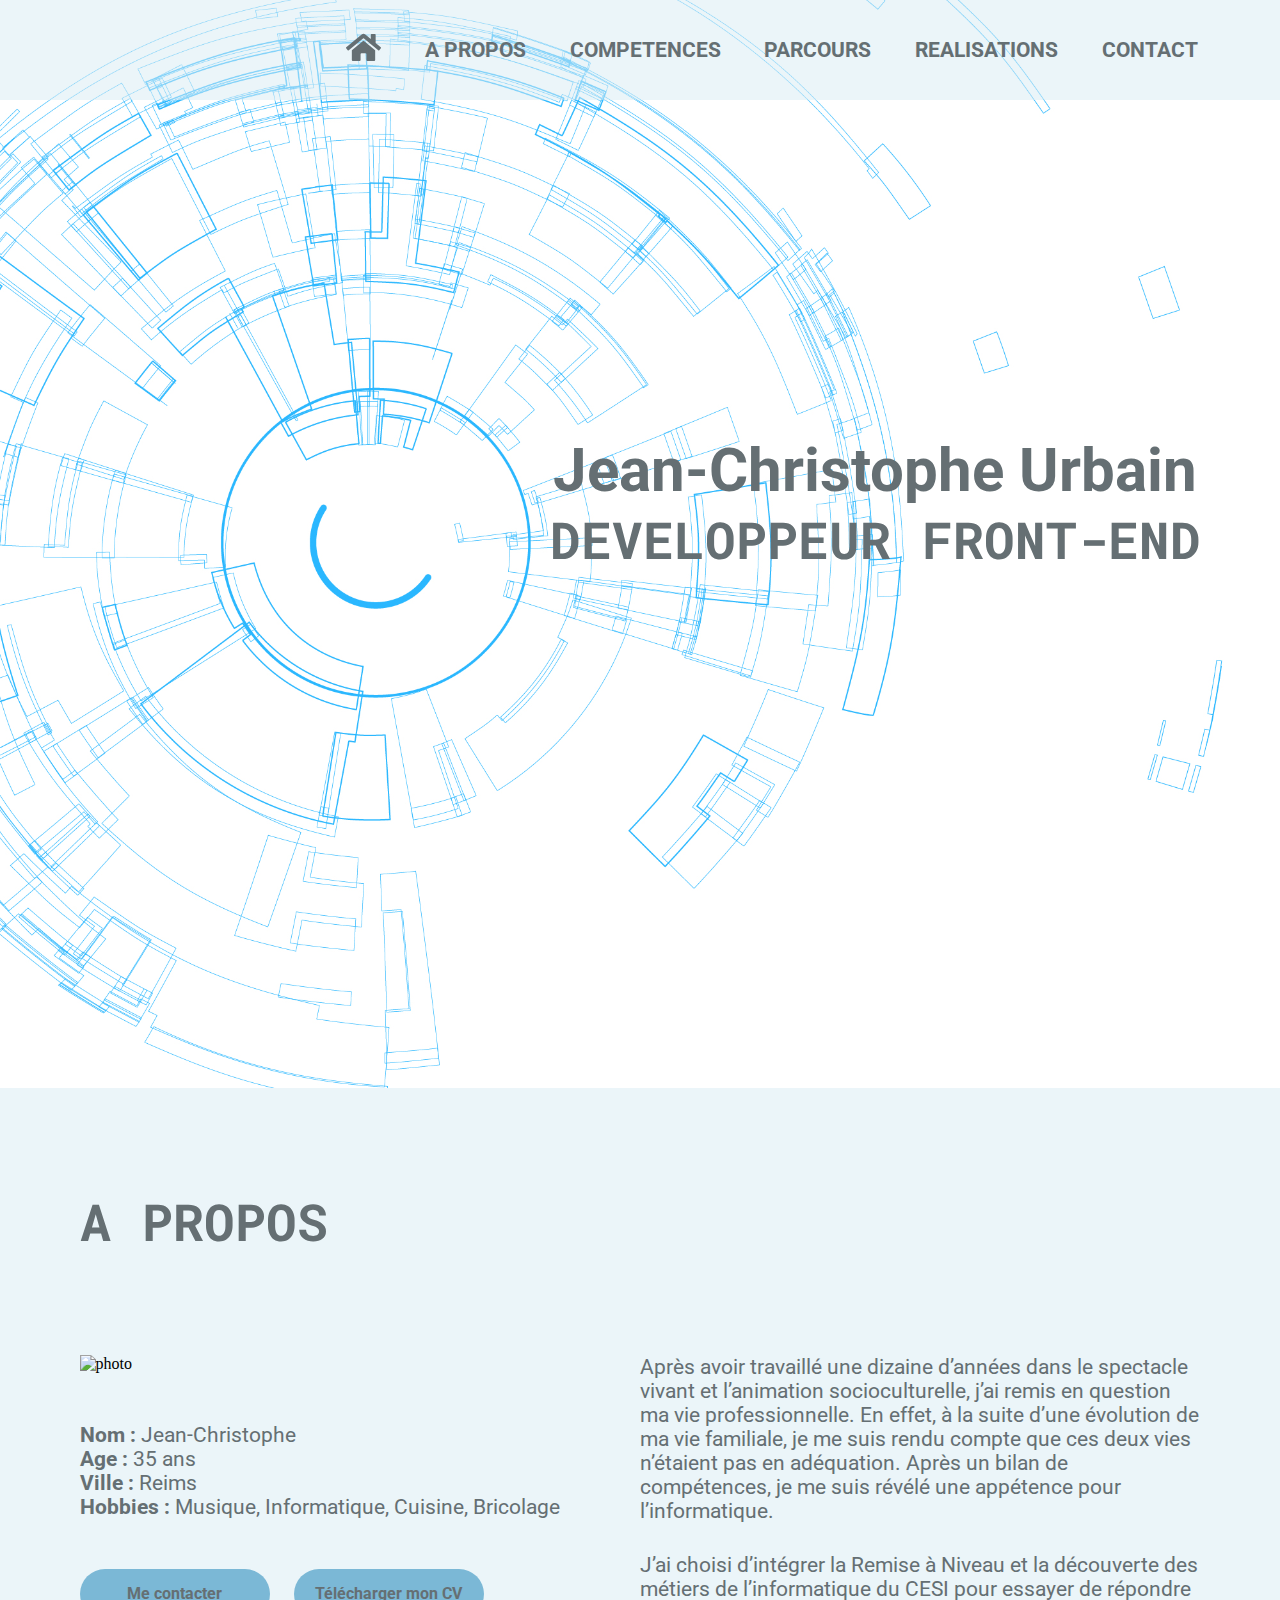
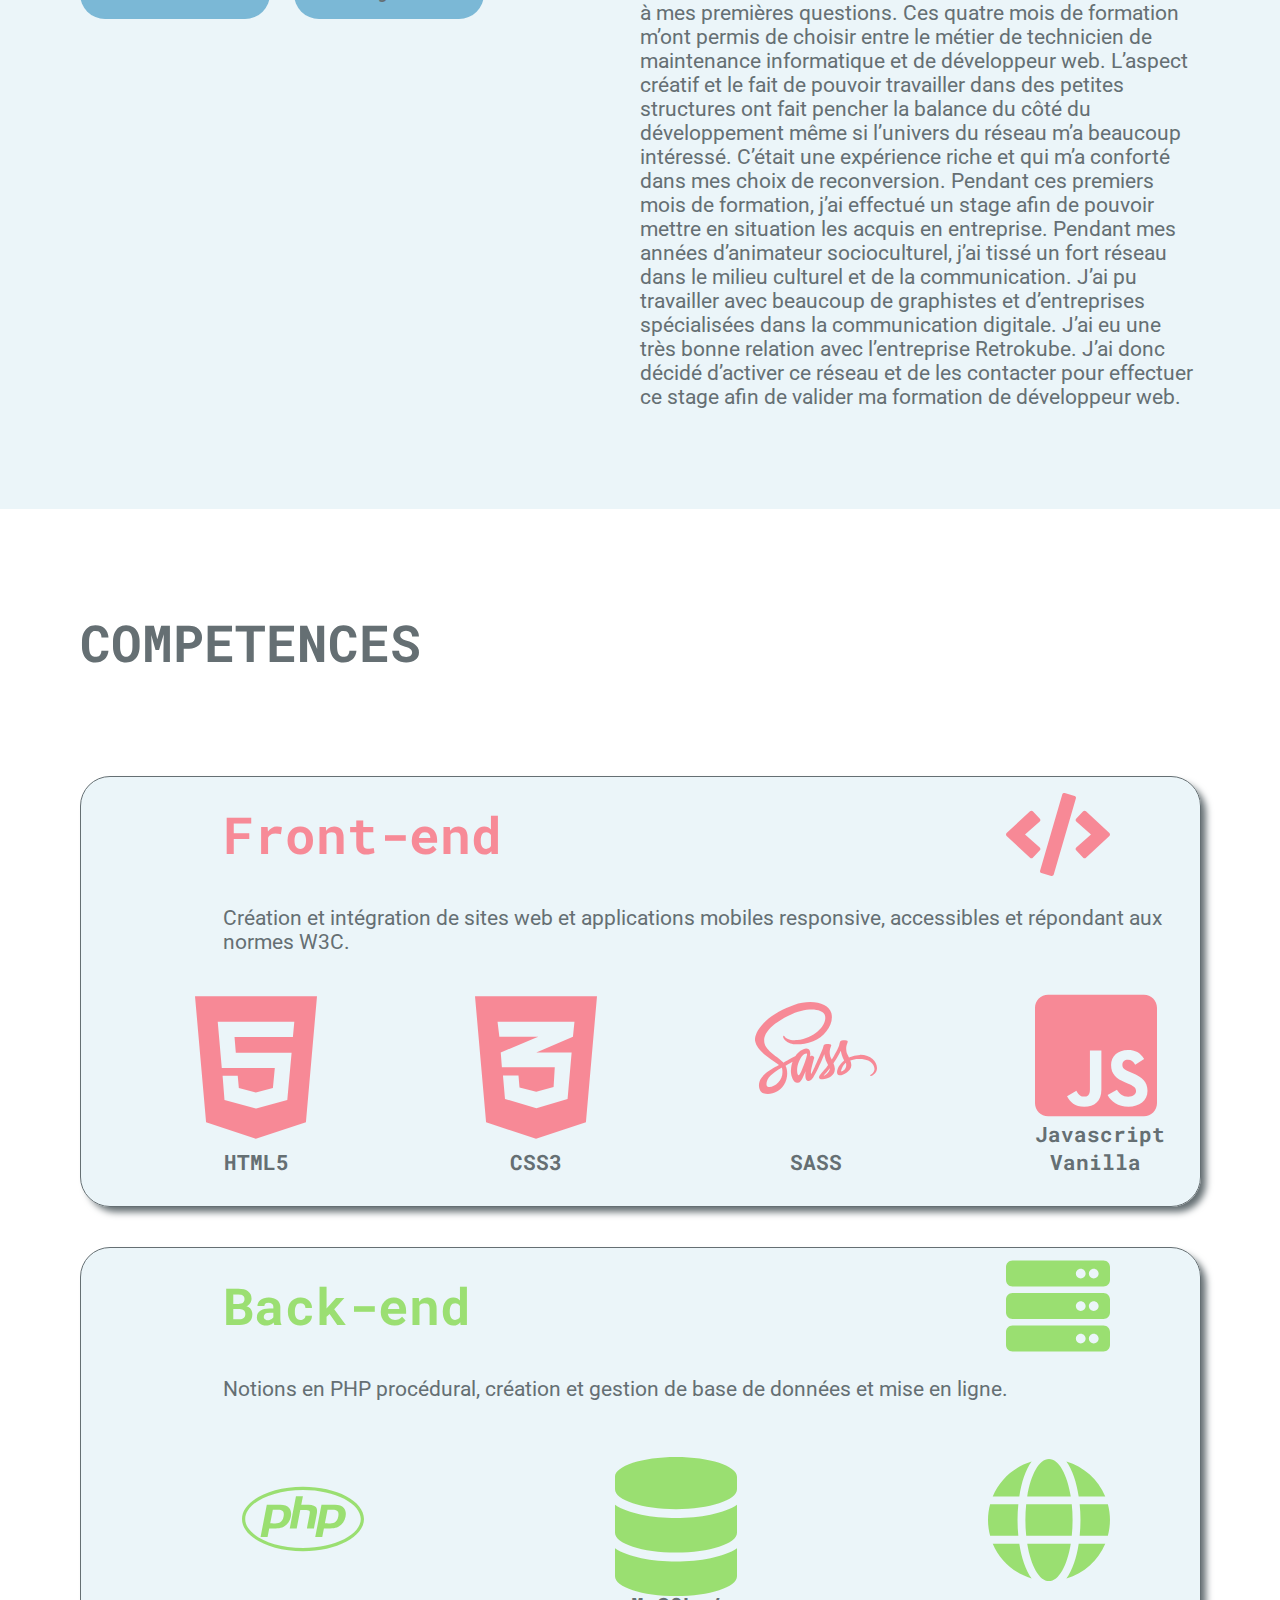
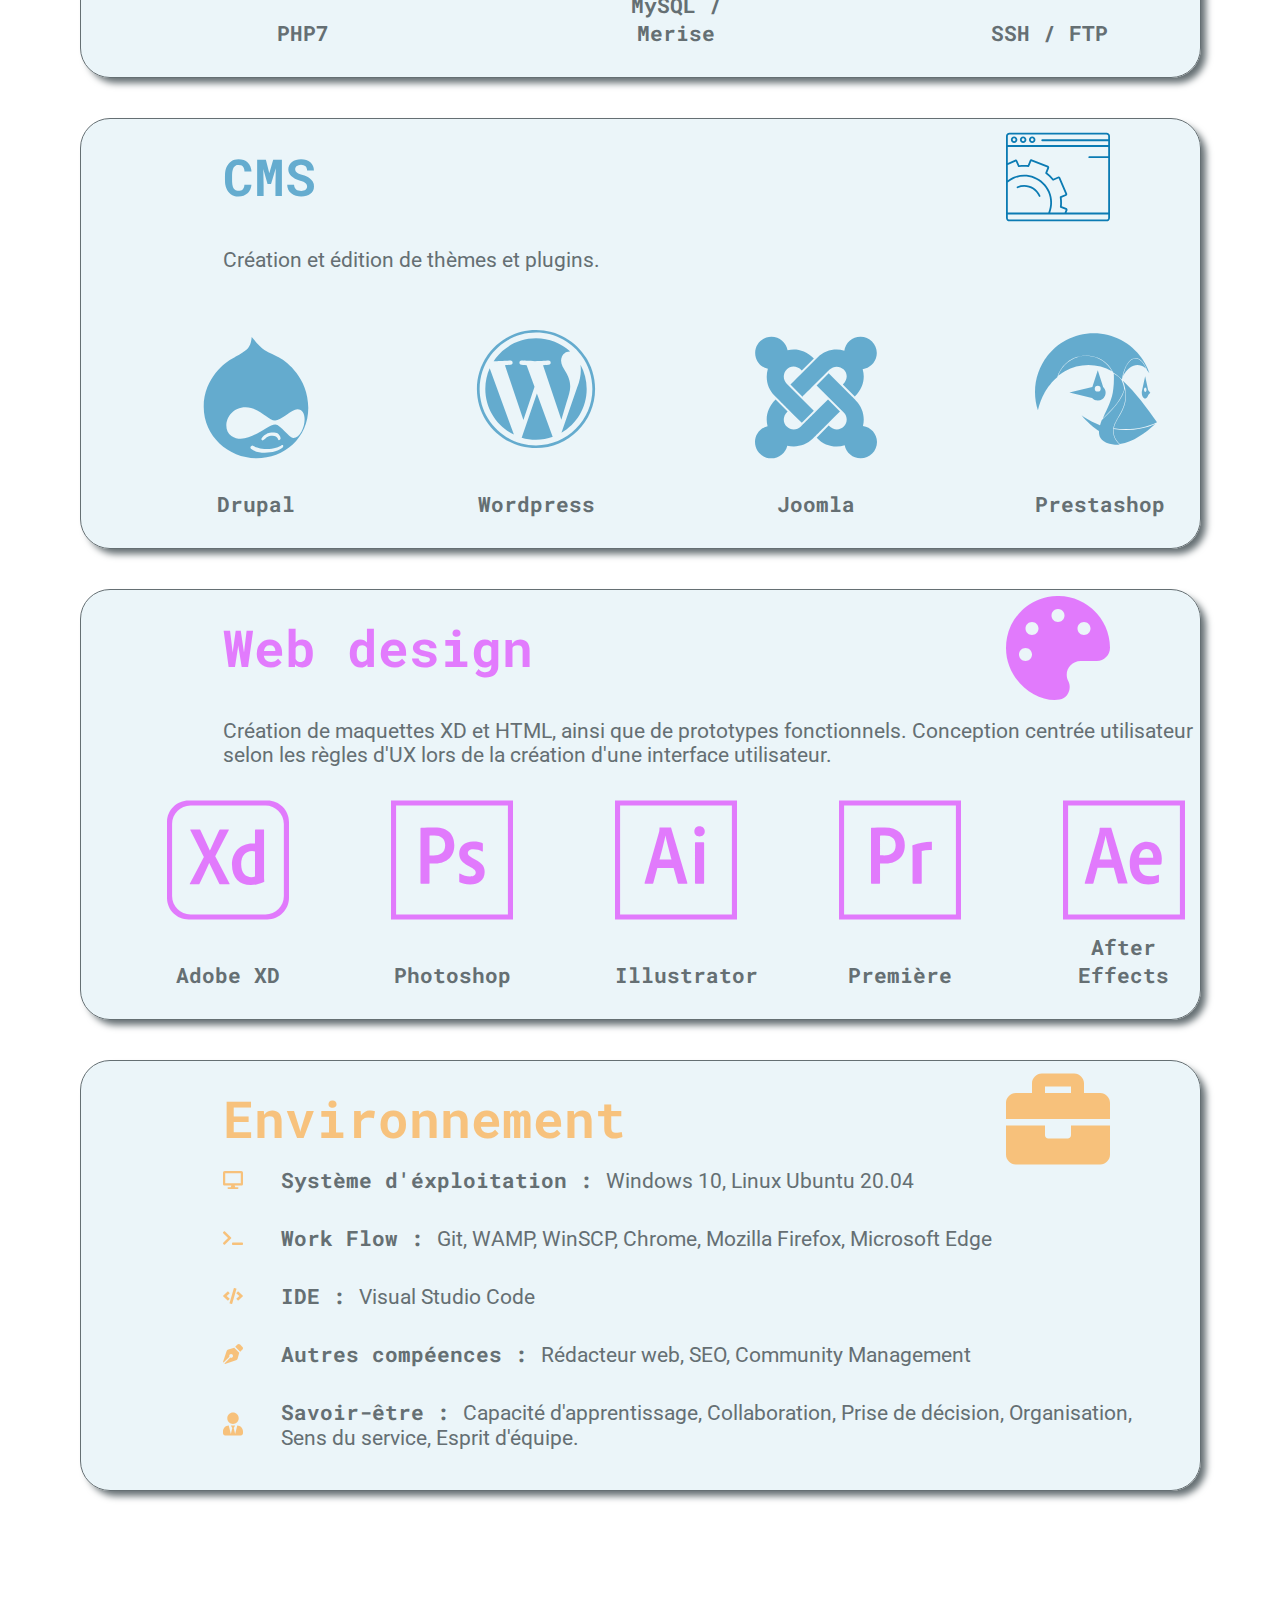
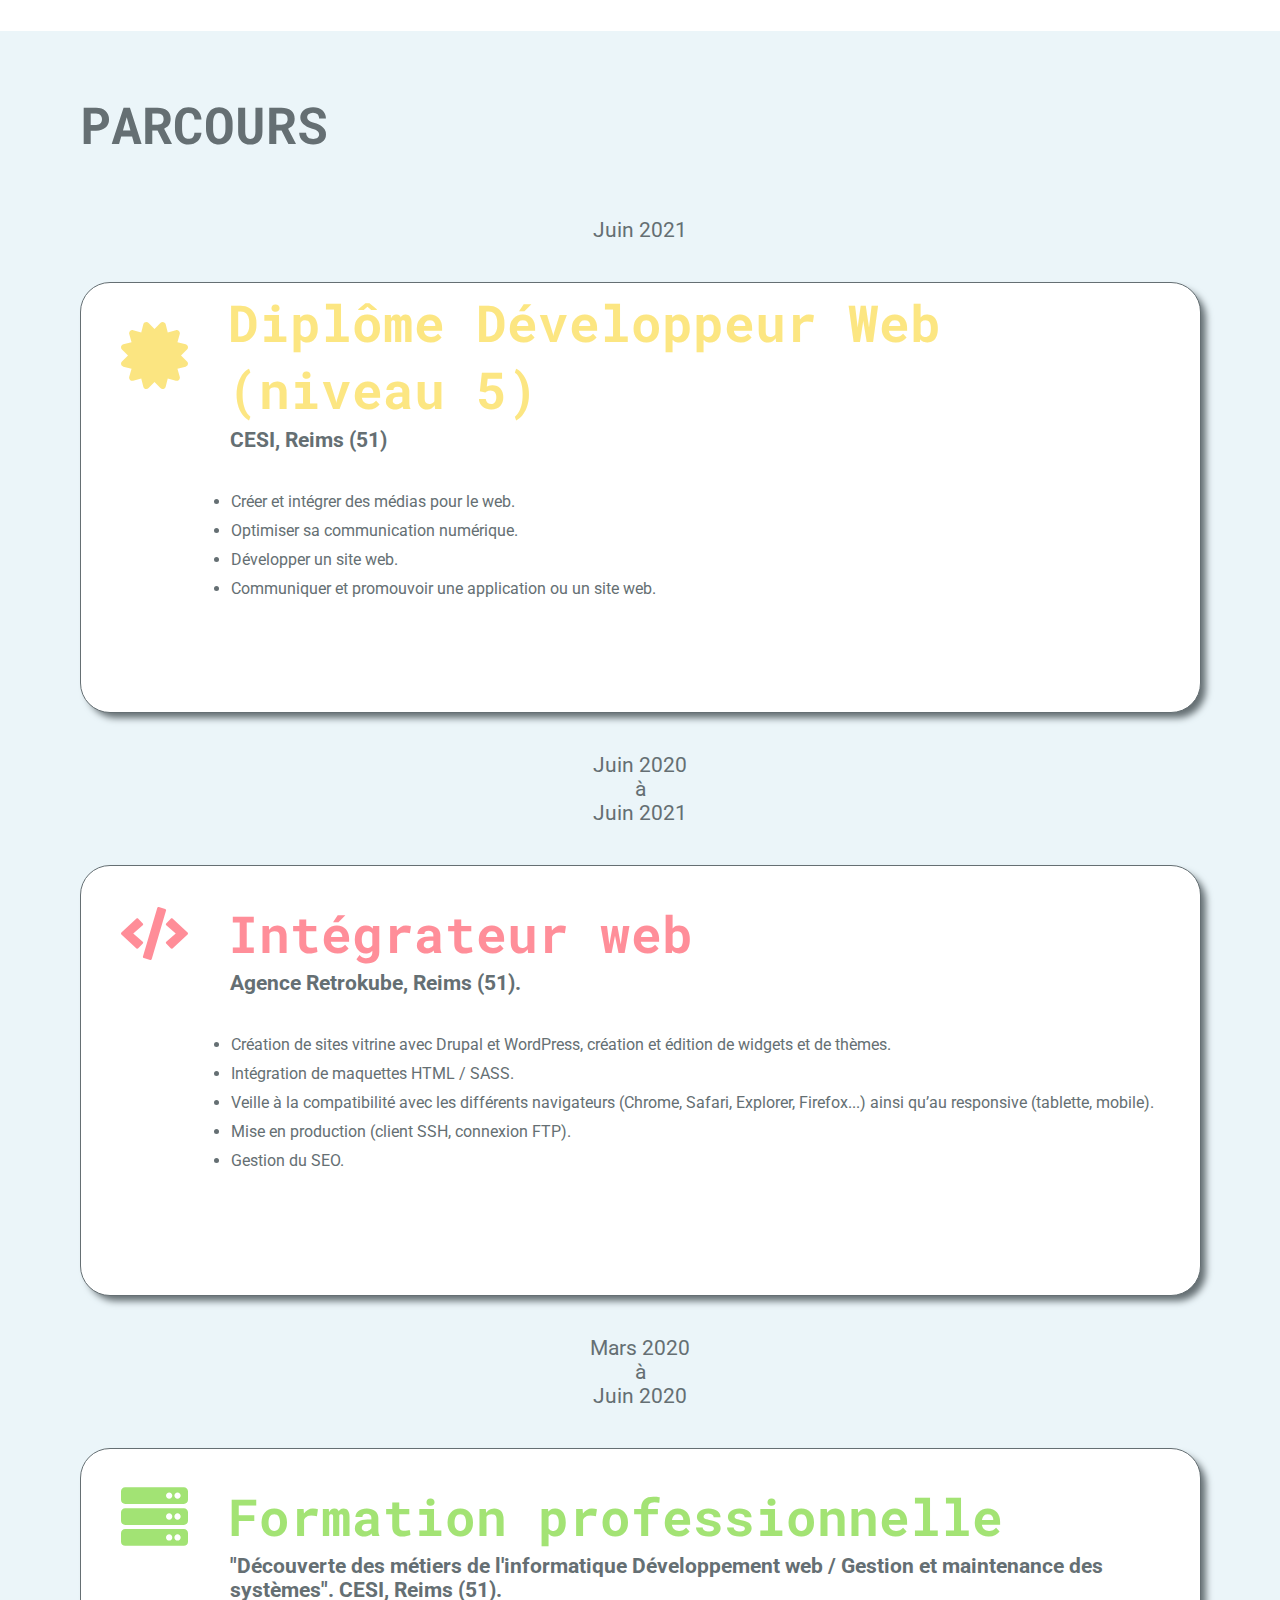
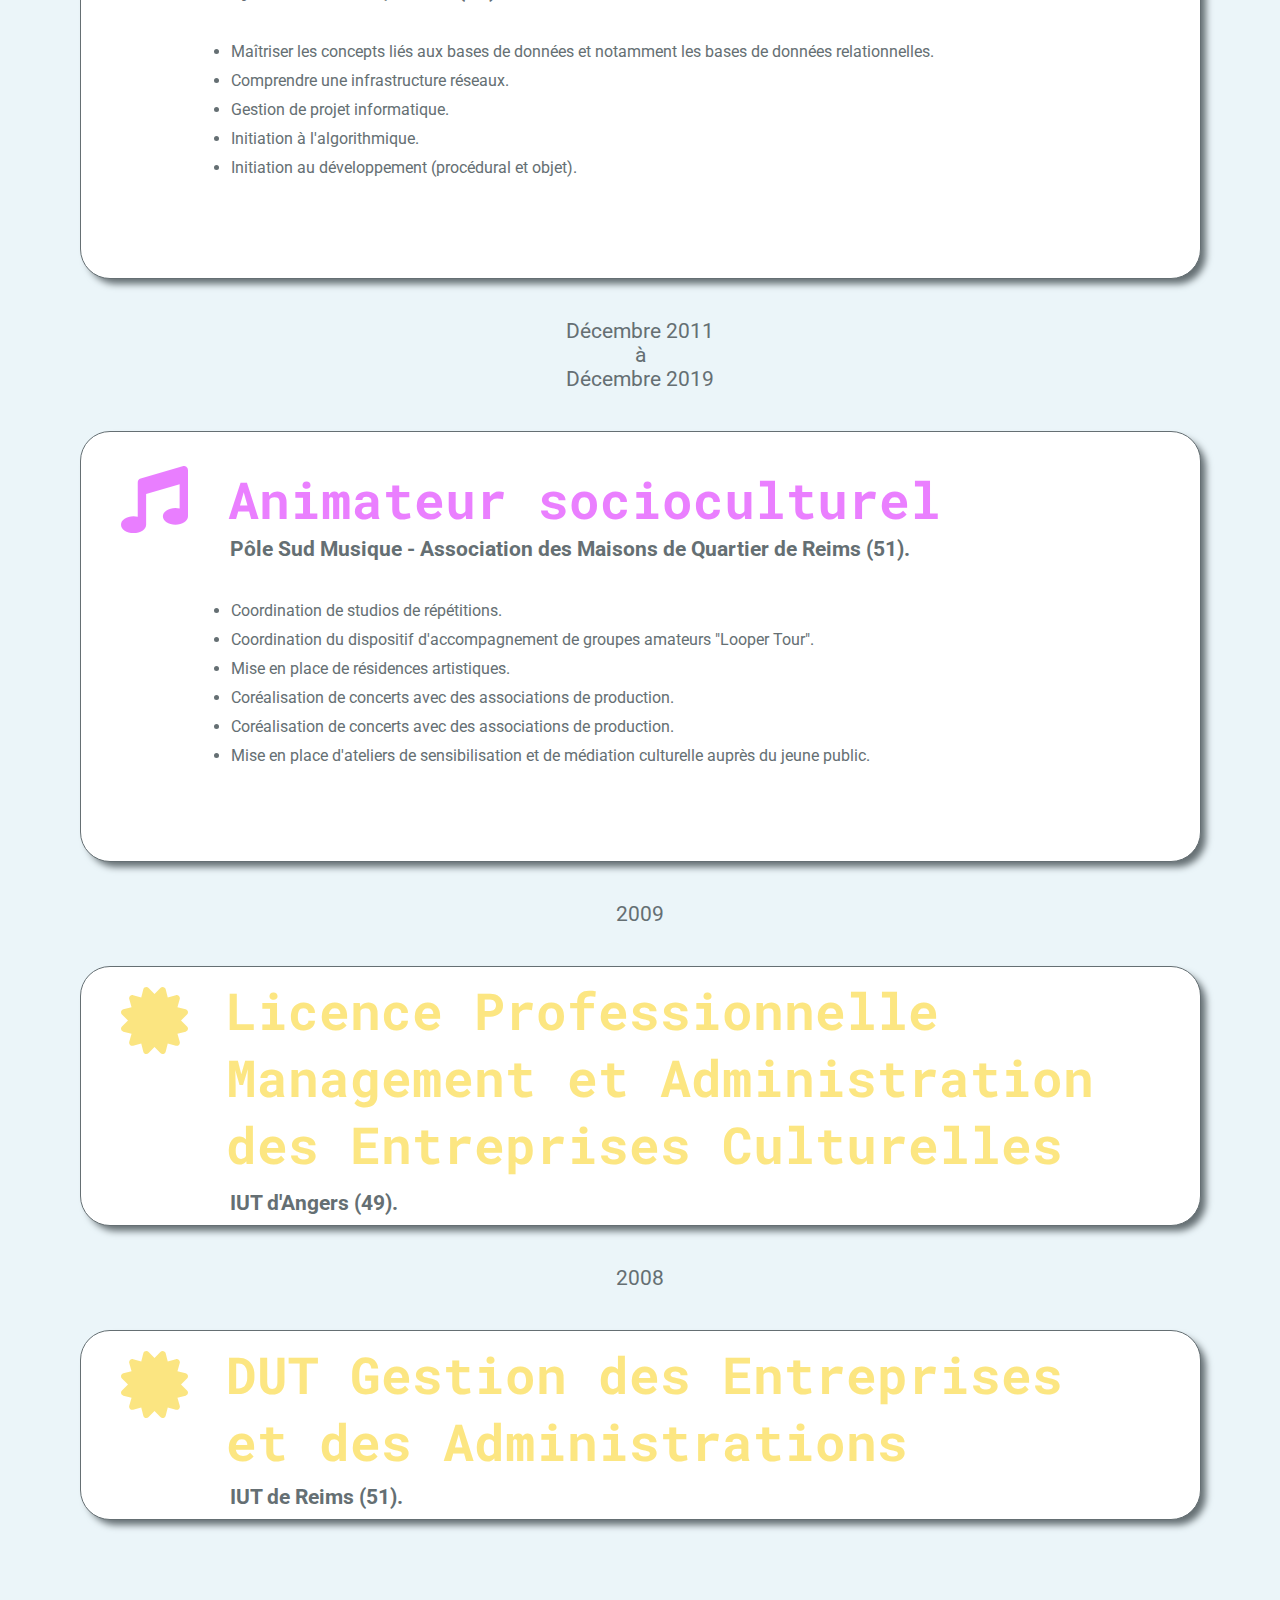
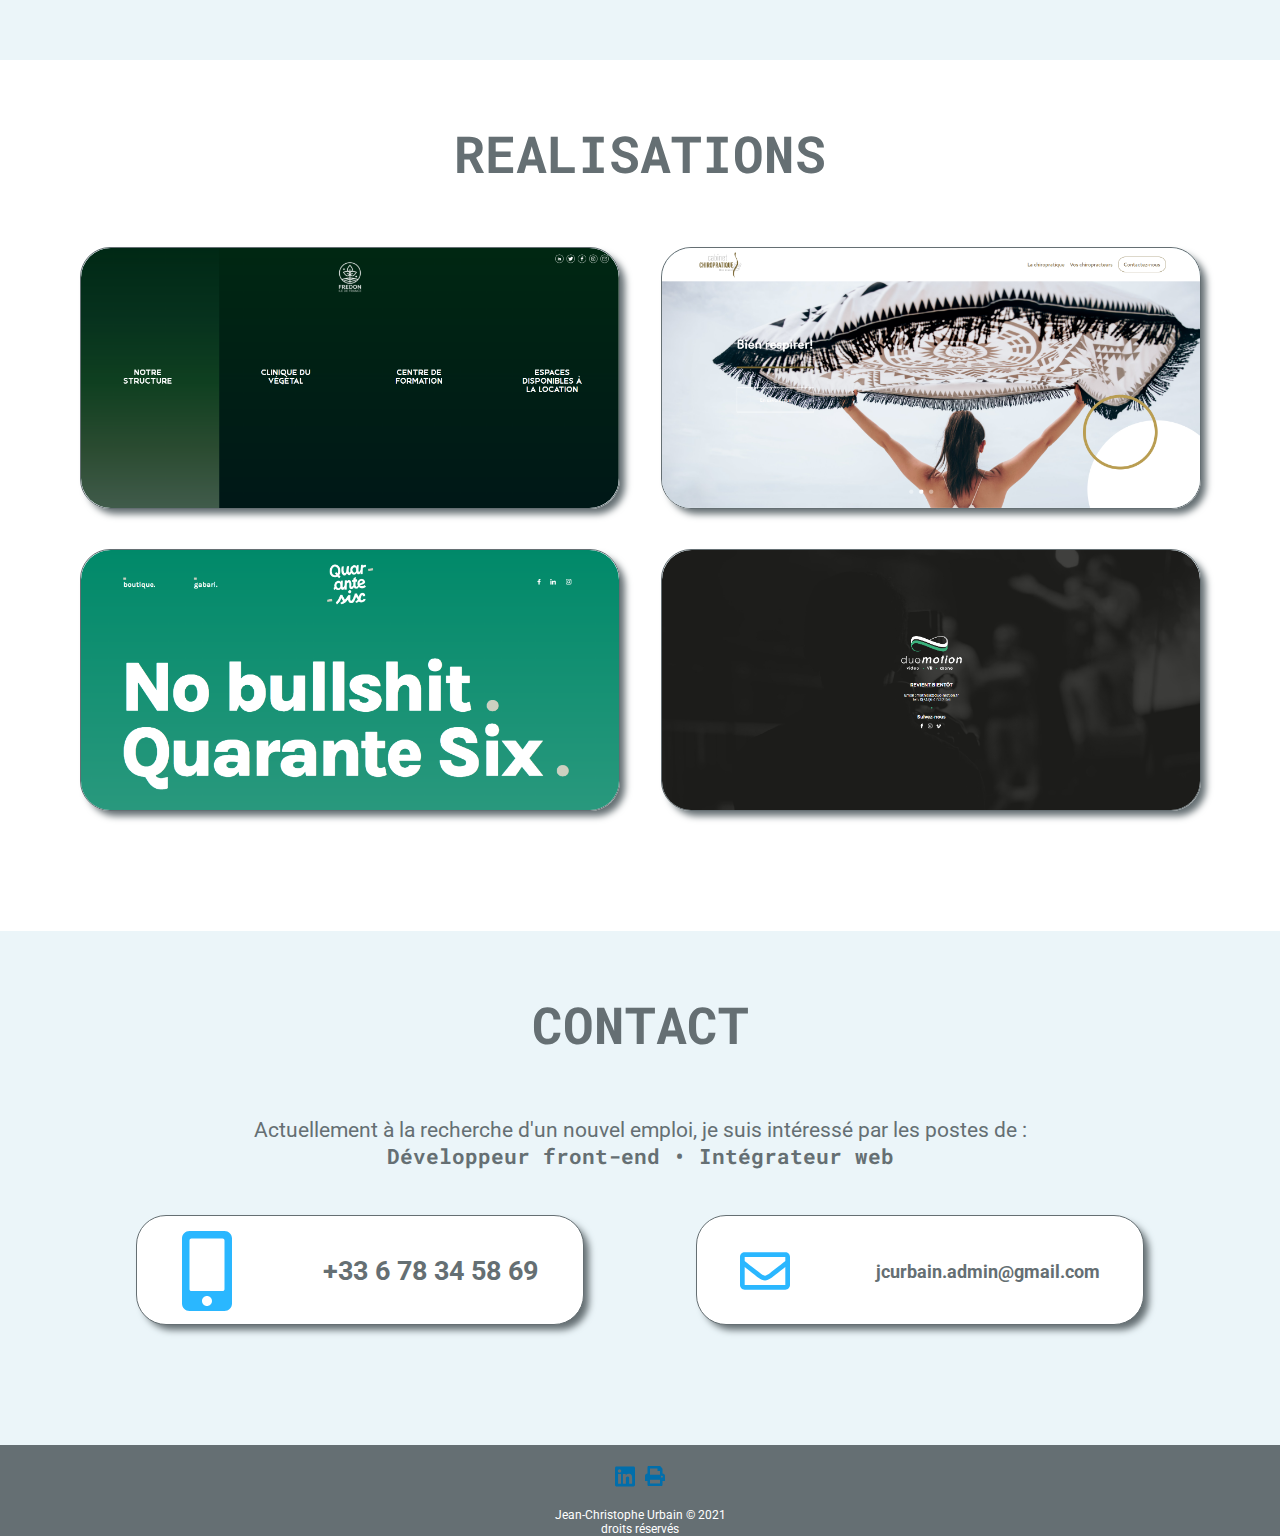
==== commit 631dfc08: "desktop" ====
--- a/index.html
+++ b/index.html
@@ -485,64 +485,66 @@
         <div class="realisations">
           <div class="center">
             <h2>REALISATIONS</h2>
-            <div class="card">
-              <a href="https://fredonidf.fr/">
-                <div class="vitrine">
-                  <img src="./assets/fredon.png" alt="fredon" />
-                </div>
-                <div class="etiquettes">
-                  <p>CMS</p>
-                  <p>drupal</p>
-                  <p>SASS</p>
-                  <p>CSS</p>
-                  <p>Javascript</p>
-                </div></a
-              >
-            </div>
-            <div class="card">
-              <a href="https://www.chiropracteur-dormans.com/">
-                <div class="vitrine">
-                  <img src="./assets/chiropracteur.png" alt="chiropracteur" />
-                </div>
-
-                <div class="etiquettes">
-                  <p>CMS</p>
-                  <p>drupal</p>
-                  <p>SASS</p>
-                  <p>CSS</p>
-                  <p>Javascript</p>
-                </div></a
-              >
-            </div>
-            <div class="card">
-              <a href="https://www.quarante-six.com/">
-                <div class="vitrine">
-                  <img src="./assets/collectif46.png" alt="collectif46" />
-                </div>
-
-                <div class="etiquettes">
-                  <p>CMS</p>
-                  <p>drupal</p>
-                  <p>SASS</p>
-                  <p>CSS</p>
-                  <p>Javascript</p>
-                </div></a
-              >
-            </div>
-            <div class="card">
-              <a href="http://www.duo-motion.fr/">
-                <div class="vitrine">
-                  <img src="./assets/duomotion.png" alt="duomotion" />
-                </div>
-
-                <div class="etiquettes">
-                  <p>CMS</p>
-                  <p>drupal</p>
-                  <p>SASS</p>
-                  <p>CSS</p>
-                  <p>Javascript</p>
-                </div></a
-              >
+            <div class="flex">
+              <div class="card">
+                <a href="https://fredonidf.fr/">
+                  <div class="vitrine">
+                    <img src="./assets/fredon.png" alt="fredon" />
+                  </div>
+                  <div class="etiquettes">
+                    <p>CMS</p>
+                    <p>drupal</p>
+                    <p>SASS</p>
+                    <p>CSS</p>
+                    <p>Javascript</p>
+                  </div></a
+                >
+              </div>
+              <div class="card">
+                <a href="https://www.chiropracteur-dormans.com/">
+                  <div class="vitrine">
+                    <img src="./assets/chiropracteur.png" alt="chiropracteur" />
+                  </div>
+
+                  <div class="etiquettes">
+                    <p>CMS</p>
+                    <p>drupal</p>
+                    <p>SASS</p>
+                    <p>CSS</p>
+                    <p>Javascript</p>
+                  </div></a
+                >
+              </div>
+              <div class="card">
+                <a href="https://www.quarante-six.com/">
+                  <div class="vitrine">
+                    <img src="./assets/collectif46.png" alt="collectif46" />
+                  </div>
+
+                  <div class="etiquettes">
+                    <p>CMS</p>
+                    <p>drupal</p>
+                    <p>SASS</p>
+                    <p>CSS</p>
+                    <p>Javascript</p>
+                  </div></a
+                >
+              </div>
+              <div class="card">
+                <a href="http://www.duo-motion.fr/">
+                  <div class="vitrine">
+                    <img src="./assets/duomotion.png" alt="duomotion" />
+                  </div>
+
+                  <div class="etiquettes">
+                    <p>CMS</p>
+                    <p>drupal</p>
+                    <p>SASS</p>
+                    <p>CSS</p>
+                    <p>Javascript</p>
+                  </div></a
+                >
+              </div>
             </div>
           </div>
         </div>
--- a/css/styles.css
+++ b/css/styles.css
@@ -71,6 +71,12 @@
   }
   .center {
     width: 85%;
+  }
+}
+
+@media (min-width: 1280px) {
+  .center {
+    width: 1121px;
   }
 }
 
@@ -361,6 +367,13 @@
   }
 }
 
+@media (min-width: 1280px) {
+  header .titre {
+    top: 40%;
+    left: 470px;
+  }
+}
+
 #a_propos {
   background-color: rgba(215, 236, 244, 0.5);
   padding-bottom: 80px;
@@ -428,22 +441,34 @@
 }
 
 @media (min-width: 1024px) {
+  #a_propos {
+    padding-bottom: 100px;
+  }
   #a_propos h2 {
     text-align: unset;
+    padding: 100px 0;
   }
   #a_propos .a_propos .profil .photo {
     margin: 0;
   }
+  #a_propos .a_propos .légende {
+    text-align: unset;
+  }
   #a_propos .a_propos .légende .bouton {
-    display: -webkit-box;
-    display: -ms-flexbox;
-    display: flex;
+    display: block;
   }
   #a_propos .a_propos .légende .bouton a {
     width: 190px;
+    text-align: center;
   }
   #a_propos .a_propos .description {
     width: 50%;
+  }
+}
+
+@media (min-width: 1280px) {
+  #a_propos .a_propos .légende .bouton a {
+    margin-right: 20px;
   }
 }
 
@@ -806,9 +831,13 @@
   display: flex;
 }
 
-#competences .card .environnement .details img {
+#competences .card .environnement .details .flex img {
   width: 20px;
   opacity: 0.6;
+}
+
+#competences .card .environnement .details .flex p strong {
+  font-family: "Roboto Mono", monospace;
 }
 
 @media (min-width: 411px) {
@@ -838,6 +867,190 @@
   }
   #competences .card .environnement .details {
     margin-top: 20px;
+  }
+}
+
+@media (min-width: 1024px) {
+  #competences {
+    padding-bottom: 100px;
+  }
+  #competences h2 {
+    padding: 100px 0;
+    text-align: unset;
+  }
+  #competences .card .frontend .titre {
+    position: relative;
+  }
+  #competences .card .frontend .titre h3 {
+    position: absolute;
+    left: 40px;
+  }
+  #competences .card .frontend .titre img {
+    position: absolute;
+    right: 90px;
+  }
+  #competences .card .frontend .descriptif {
+    top: 30%;
+  }
+  #competences .card .backend .titre {
+    position: relative;
+  }
+  #competences .card .backend .titre h3 {
+    position: absolute;
+    left: 40px;
+  }
+  #competences .card .backend .titre img {
+    position: absolute;
+    right: 90px;
+  }
+  #competences .card .CMS .titre {
+    position: relative;
+  }
+  #competences .card .CMS .titre h3 {
+    position: absolute;
+    left: 40px;
+  }
+  #competences .card .CMS .titre img {
+    position: absolute;
+    right: 90px;
+  }
+  #competences .card .webdesign .titre {
+    position: relative;
+  }
+  #competences .card .webdesign .titre h3 {
+    position: absolute;
+    left: 40px;
+  }
+  #competences .card .webdesign .titre img {
+    position: absolute;
+    right: 90px;
+  }
+  #competences .card .environnement .titre {
+    position: relative;
+  }
+  #competences .card .environnement .titre h3 {
+    position: absolute;
+    left: 40px;
+  }
+  #competences .card .environnement .titre img {
+    position: absolute;
+    right: 90px;
+  }
+  #competences .card .environnement .details {
+    margin-top: 20px;
+  }
+}
+
+@media (min-width: 1280px) {
+  #competences .card {
+    height: 431px;
+  }
+  #competences .card .frontend .titre {
+    top: 20px;
+  }
+  #competences .card .frontend .titre h3 {
+    left: 142px;
+  }
+  #competences .card .frontend .titre img {
+    width: 104px;
+  }
+  #competences .card .frontend .descriptif {
+    left: 142px;
+  }
+  #competences .card .frontend .logo {
+    bottom: 100px;
+  }
+  #competences .card .frontend .logo ul li img {
+    width: 122px;
+  }
+  #competences .card .frontend .logo ul li p {
+    bottom: -100px;
+    font-size: 21px;
+    width: 122px;
+  }
+  #competences .card .backend .titre {
+    top: 20px;
+  }
+  #competences .card .backend .titre h3 {
+    left: 142px;
+  }
+  #competences .card .backend .titre img {
+    width: 104px;
+  }
+  #competences .card .backend .descriptif {
+    left: 142px;
+  }
+  #competences .card .backend .logo {
+    bottom: 100px;
+  }
+  #competences .card .backend .logo ul li img {
+    width: 122px;
+  }
+  #competences .card .backend .logo ul li p {
+    bottom: -100px;
+    font-size: 21px;
+    width: 122px;
+  }
+  #competences .card .CMS .titre {
+    top: 20px;
+  }
+  #competences .card .CMS .titre h3 {
+    left: 142px;
+  }
+  #competences .card .CMS .titre img {
+    width: 104px;
+  }
+  #competences .card .CMS .descriptif {
+    left: 142px;
+  }
+  #competences .card .CMS .logo {
+    bottom: 100px;
+  }
+  #competences .card .CMS .logo ul li img {
+    width: 122px;
+  }
+  #competences .card .CMS .logo ul li p {
+    bottom: -100px;
+    font-size: 21px;
+    width: 122px;
+  }
+  #competences .card .webdesign .titre {
+    top: 20px;
+  }
+  #competences .card .webdesign .titre h3 {
+    left: 142px;
+  }
+  #competences .card .webdesign .titre img {
+    width: 104px;
+  }
+  #competences .card .webdesign .descriptif {
+    left: 142px;
+  }
+  #competences .card .webdesign .logo {
+    bottom: 100px;
+  }
+  #competences .card .webdesign .logo ul li img {
+    width: 122px;
+  }
+  #competences .card .webdesign .logo ul li p {
+    bottom: -100px;
+    font-size: 21px;
+    width: 122px;
+  }
+  #competences .card .environnement .titre {
+    top: 20px;
+  }
+  #competences .card .environnement .titre h3 {
+    left: 142px;
+  }
+  #competences .card .environnement .titre img {
+    width: 104px;
+  }
+  #competences .card .environnement p {
+    margin: 10px auto;
+  }
+  #competences .card .environnement .details {
+    margin-left: 142px;
   }
 }
 
@@ -1279,6 +1492,198 @@
   #parcours .card_diplome_gea .detail {
     width: 96%;
     margin: 0 auto;
+  }
+}
+
+@media (min-width: 1024px) {
+  #parcours {
+    padding-bottom: 100px;
+  }
+  #parcours h2 {
+    padding: 100px auto;
+  }
+  #parcours .card_diplomeweb {
+    height: 310px;
+  }
+  #parcours .card_diplomeweb .titre {
+    height: 155px;
+  }
+  #parcours .card_diplomeweb .detail {
+    width: 96%;
+    margin: 0 auto;
+  }
+  #parcours .card_stage .titre {
+    height: 105px;
+  }
+  #parcours .card_stage .detail {
+    width: 96%;
+    margin: 0 auto;
+  }
+  #parcours .card_formation .titre {
+    height: 105px;
+  }
+  #parcours .card_formation .detail {
+    width: 96%;
+    margin: 0 auto;
+  }
+  #parcours .card_metier {
+    height: 270px;
+  }
+  #parcours .card_metier .titre {
+    height: 105px;
+  }
+  #parcours .card_metier .detail {
+    width: 96%;
+    margin: 0 auto;
+  }
+  #parcours .card_diplome_metier {
+    height: 330px;
+  }
+  #parcours .card_diplome_metier .detail {
+    width: 96%;
+    margin: 0 auto;
+  }
+  #parcours .card_diplome_gea {
+    height: 260px;
+  }
+  #parcours .card_diplome_gea .detail {
+    width: 96%;
+    margin: 0 auto;
+  }
+}
+
+@media (min-width: 1280px) {
+  #parcours h2 {
+    text-align: unset;
+  }
+  #parcours .card_diplomeweb {
+    height: 431px;
+  }
+  #parcours .card_diplomeweb .titre {
+    height: 145px;
+  }
+  #parcours .card_diplomeweb .titre h3 {
+    width: 940px;
+  }
+  #parcours .card_diplomeweb .titre img {
+    width: 67px;
+    margin: 0 40px;
+  }
+  #parcours .card_diplomeweb p {
+    margin: 0 0 10px 149px;
+  }
+  #parcours .card_diplomeweb .detail {
+    margin: 40px 120px;
+    width: 86%;
+  }
+  #parcours .card_diplomeweb .detail ul li {
+    margin: 10px auto;
+  }
+  #parcours .card_stage {
+    height: 431px;
+  }
+  #parcours .card_stage .titre {
+    height: 75px;
+    margin-top: 30px;
+  }
+  #parcours .card_stage .titre img {
+    width: 67px;
+    margin: 0 40px;
+  }
+  #parcours .card_stage p {
+    margin: 0 0 10px 149px;
+  }
+  #parcours .card_stage .detail {
+    margin: 40px 120px;
+    width: 86%;
+  }
+  #parcours .card_stage .detail ul li {
+    margin: 10px auto;
+  }
+  #parcours .card_formation {
+    height: 431px;
+  }
+  #parcours .card_formation .titre {
+    height: 75px;
+    margin-top: 30px;
+  }
+  #parcours .card_formation .titre img {
+    width: 67px;
+    margin: 0 40px;
+  }
+  #parcours .card_formation p {
+    margin: 0 0 10px 149px;
+    width: 85%;
+  }
+  #parcours .card_formation .detail {
+    margin: 40px 120px;
+    width: 86%;
+  }
+  #parcours .card_formation .detail ul li {
+    margin: 10px auto;
+  }
+  #parcours .card_metier {
+    height: 431px;
+  }
+  #parcours .card_metier .titre {
+    height: 75px;
+    margin-top: 30px;
+  }
+  #parcours .card_metier .titre img {
+    width: 67px;
+    margin: 0 40px;
+  }
+  #parcours .card_metier p {
+    margin: 0 0 10px 149px;
+  }
+  #parcours .card_metier .detail {
+    margin: 40px 120px;
+    width: 86%;
+  }
+  #parcours .card_metier .detail ul li {
+    margin: 10px auto;
+  }
+  #parcours .card_diplome_metier {
+    height: 260px;
+  }
+  #parcours .card_diplome_metier .titre h3 {
+    width: 80%;
+    left: 145px;
+  }
+  #parcours .card_diplome_metier .titre img {
+    width: 67px;
+    margin: 0 40px;
+  }
+  #parcours .card_diplome_metier p {
+    margin: 0 0 10px 149px;
+  }
+  #parcours .card_diplome_metier .detail {
+    margin: 40px 120px;
+    width: 86%;
+  }
+  #parcours .card_diplome_metier .detail ul li {
+    margin: 10px auto;
+  }
+  #parcours .card_diplome_gea {
+    height: 190px;
+  }
+  #parcours .card_diplome_gea .titre h3 {
+    width: 80%;
+    left: 145px;
+  }
+  #parcours .card_diplome_gea .titre img {
+    width: 67px;
+    margin: 0 40px;
+  }
+  #parcours .card_diplome_gea p {
+    margin: 0 0 10px 149px;
+  }
+  #parcours .card_diplome_gea .detail {
+    margin: 40px 120px;
+    width: 86%;
+  }
+  #parcours .card_diplome_gea .detail ul li {
+    margin: 10px auto;
   }
 }
 
@@ -1305,16 +1710,15 @@
 }
 
 #realisations .card :hover .vitrine {
-  opacity: 0;
-  -webkit-transition: opacity 500ms;
-  transition: opacity 500ms;
+  opacity: 0.4;
+  -webkit-transition: opacity 1000ms;
+  transition: opacity 1000ms;
 }
 
 #realisations .card :hover .etiquettes {
-  display: block;
   opacity: 1;
-  -webkit-transition: opacity 500ms;
-  transition: opacity 500ms;
+  -webkit-transition: opacity 1000ms;
+  transition: opacity 1000ms;
 }
 
 #realisations .card .vitrine {
@@ -1337,8 +1741,33 @@
   bottom: 0;
   left: 0;
   right: 0;
-  display: none;
   opacity: 0;
+  width: 420px;
+  margin: 0 auto;
+  display: -webkit-box;
+  display: -ms-flexbox;
+  display: flex;
+  -webkit-box-pack: start;
+      -ms-flex-pack: start;
+          justify-content: start;
+  -webkit-box-align: center;
+      -ms-flex-align: center;
+          align-items: center;
+  -ms-flex-wrap: wrap;
+      flex-wrap: wrap;
+}
+
+#realisations .card .etiquettes p {
+  font-family: "Roboto Mono", monospace;
+  font-weight: bold;
+  background-color: rgba(255, 66, 85, 0.6);
+  border-radius: 15px;
+  padding: 10px;
+  width: 150px;
+  height: 50px;
+  text-align: center;
+  font-size: 16px;
+  margin: 0 30px;
 }
 
 @media (min-width: 360px) {
@@ -1356,6 +1785,23 @@
 @media (min-width: 768px) {
   #realisations .card {
     height: 353px;
+  }
+}
+
+@media (min-width: 1280px) {
+  #realisations .flex {
+    display: -webkit-box;
+    display: -ms-flexbox;
+    display: flex;
+    -ms-flex-wrap: wrap;
+        flex-wrap: wrap;
+    -webkit-box-pack: justify;
+        -ms-flex-pack: justify;
+            justify-content: space-between;
+  }
+  #realisations .flex .card {
+    width: 540px;
+    height: 262px;
   }
 }
 
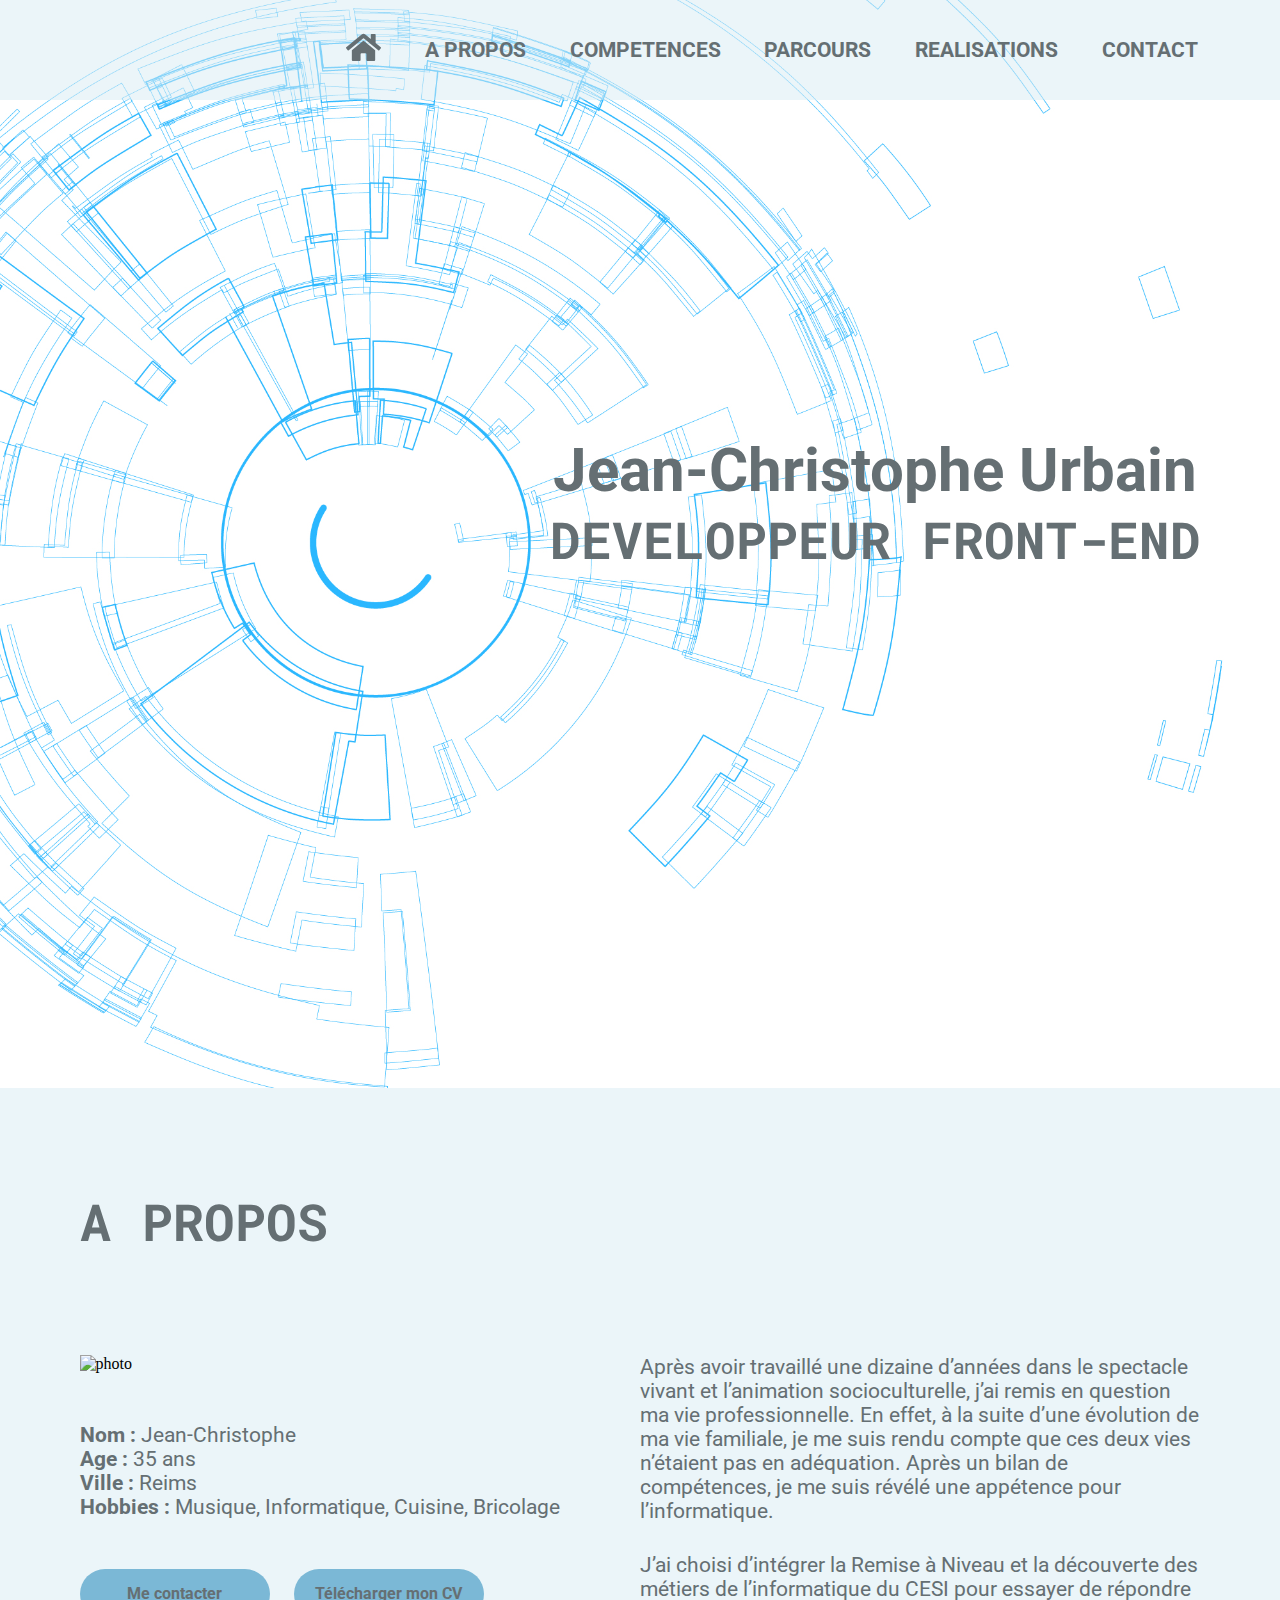
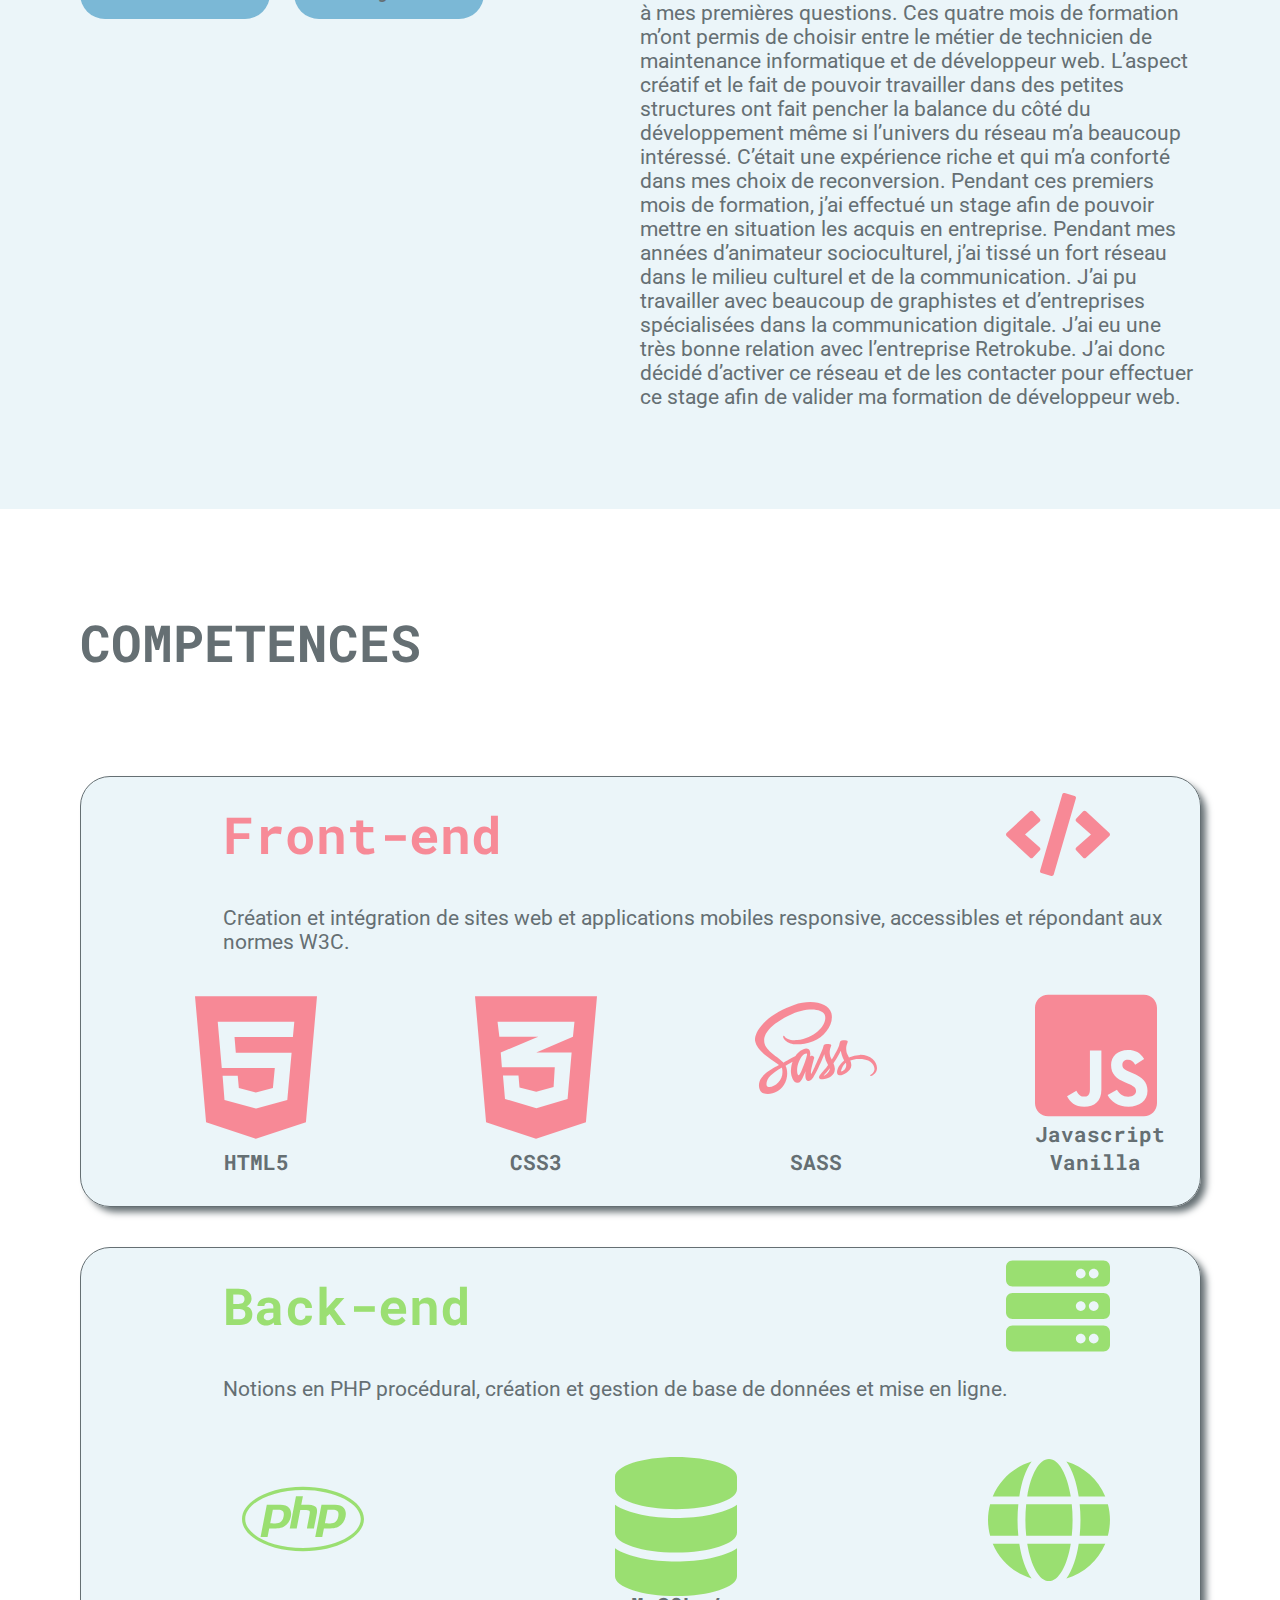
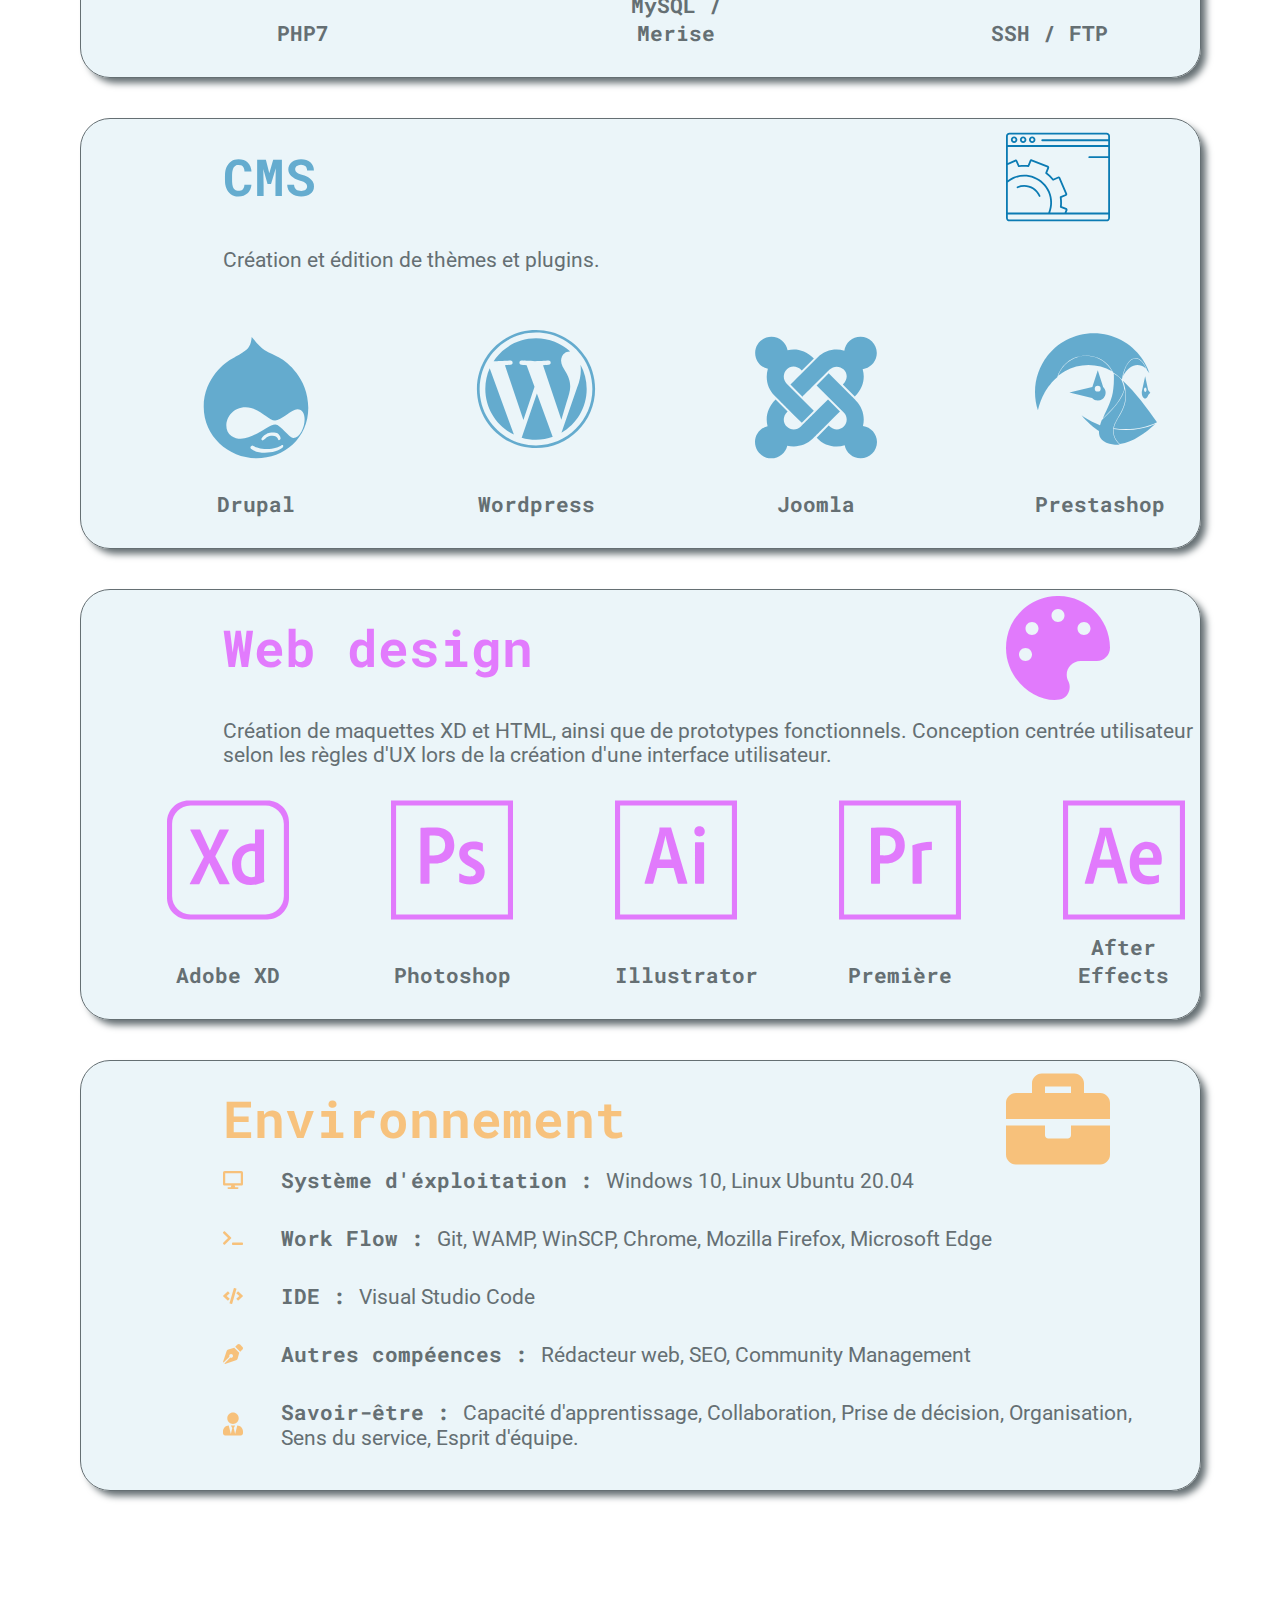
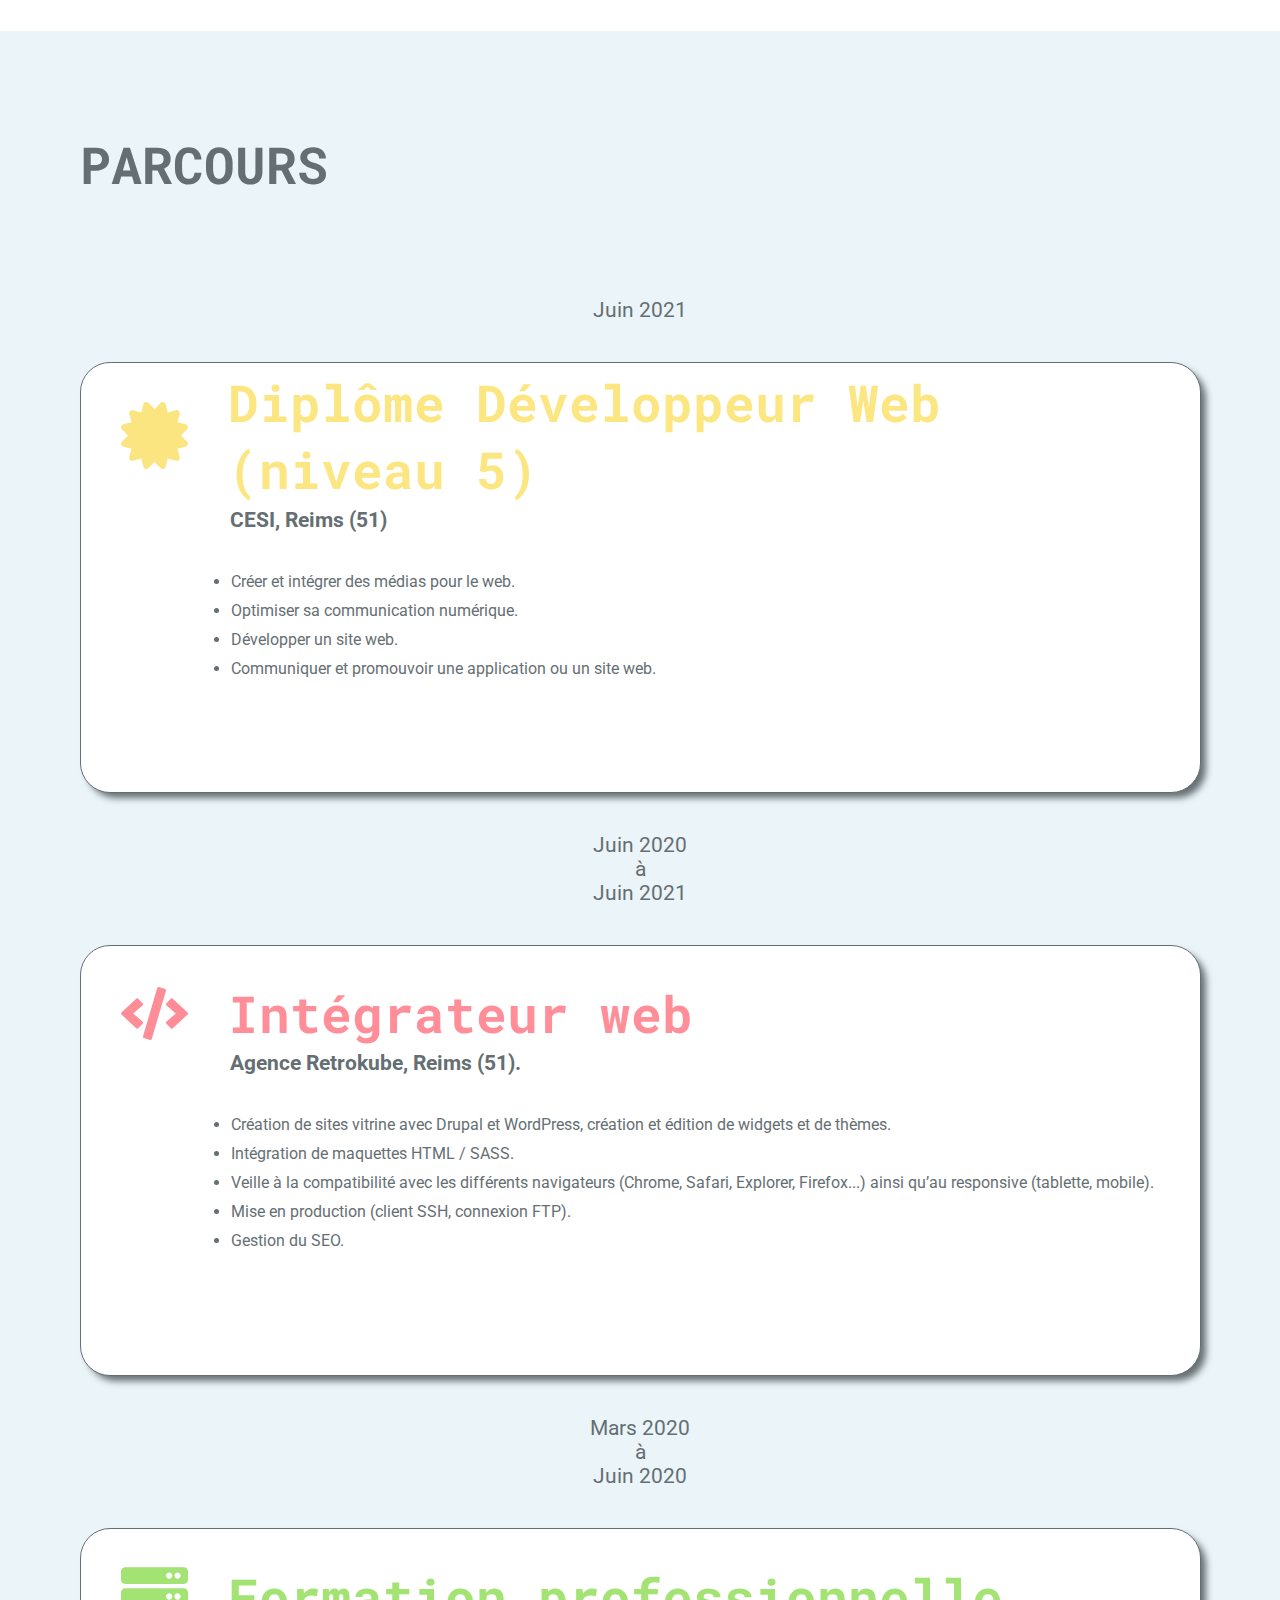
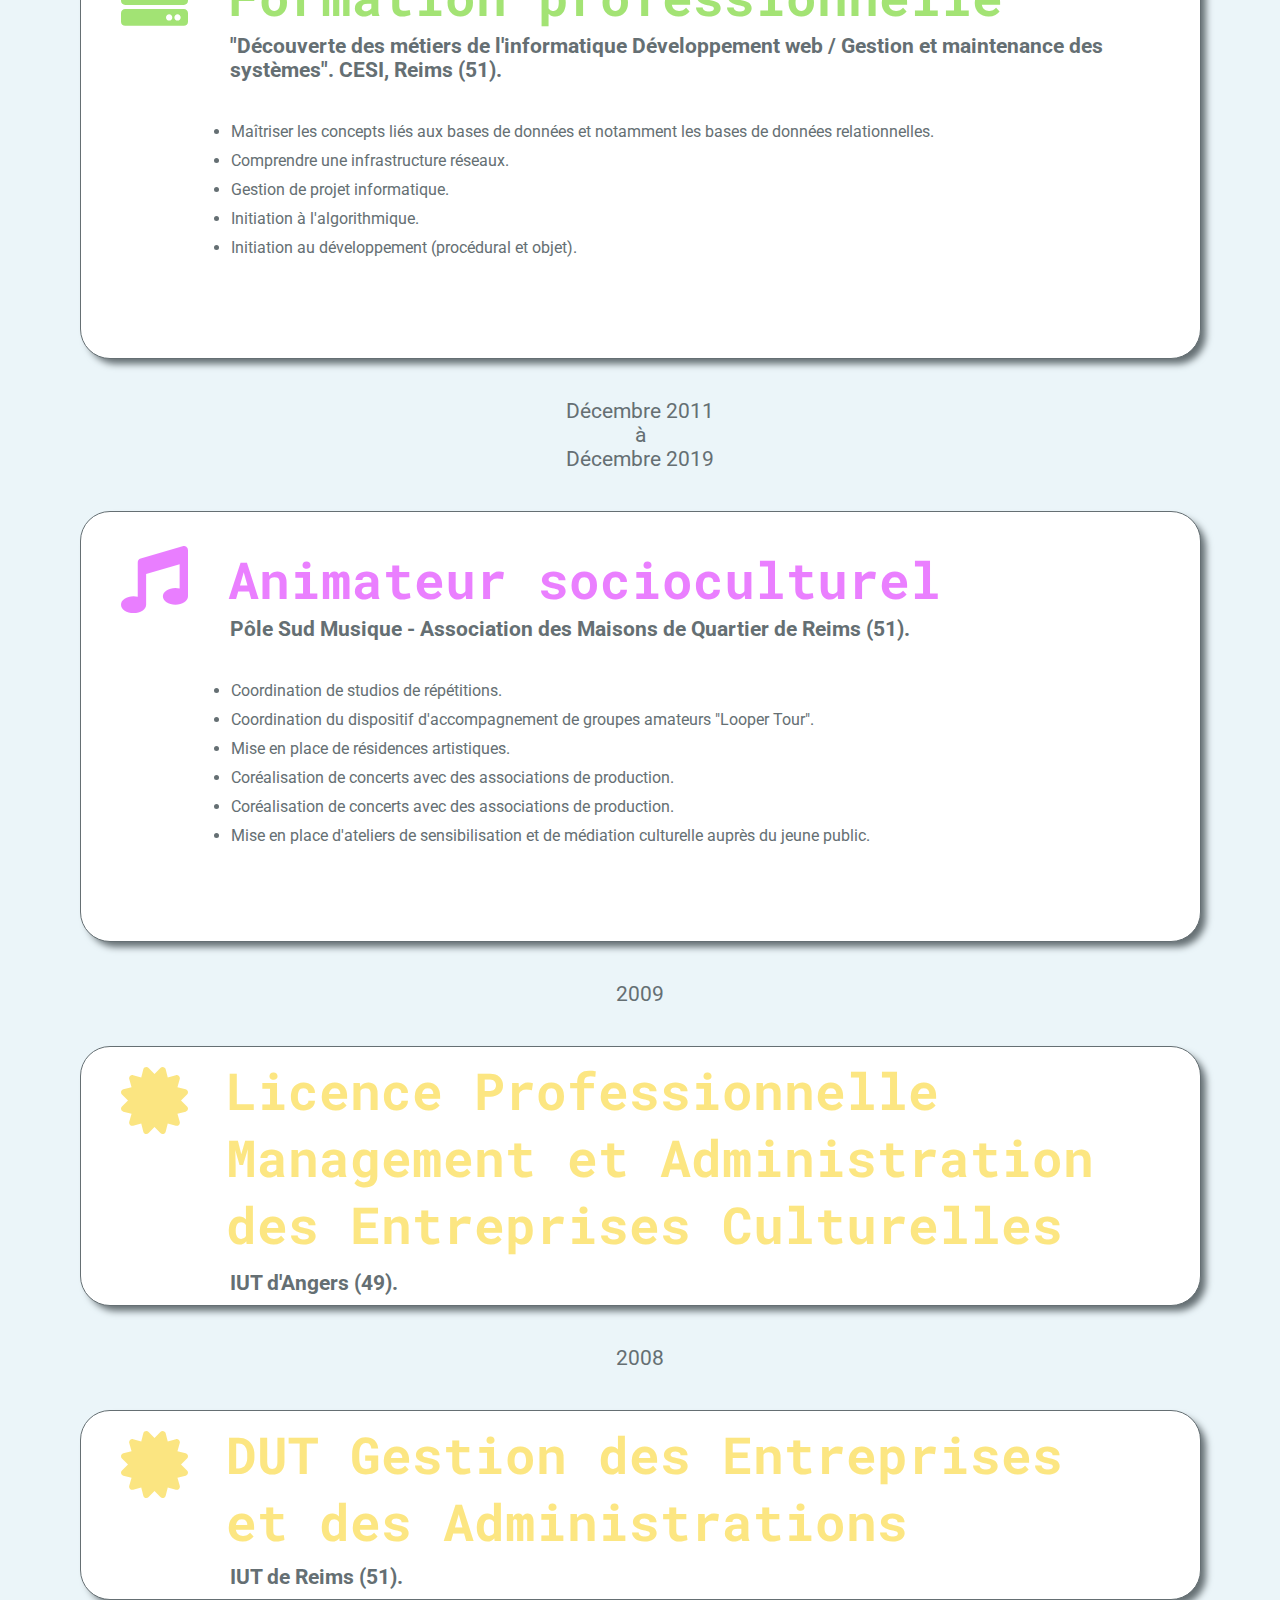
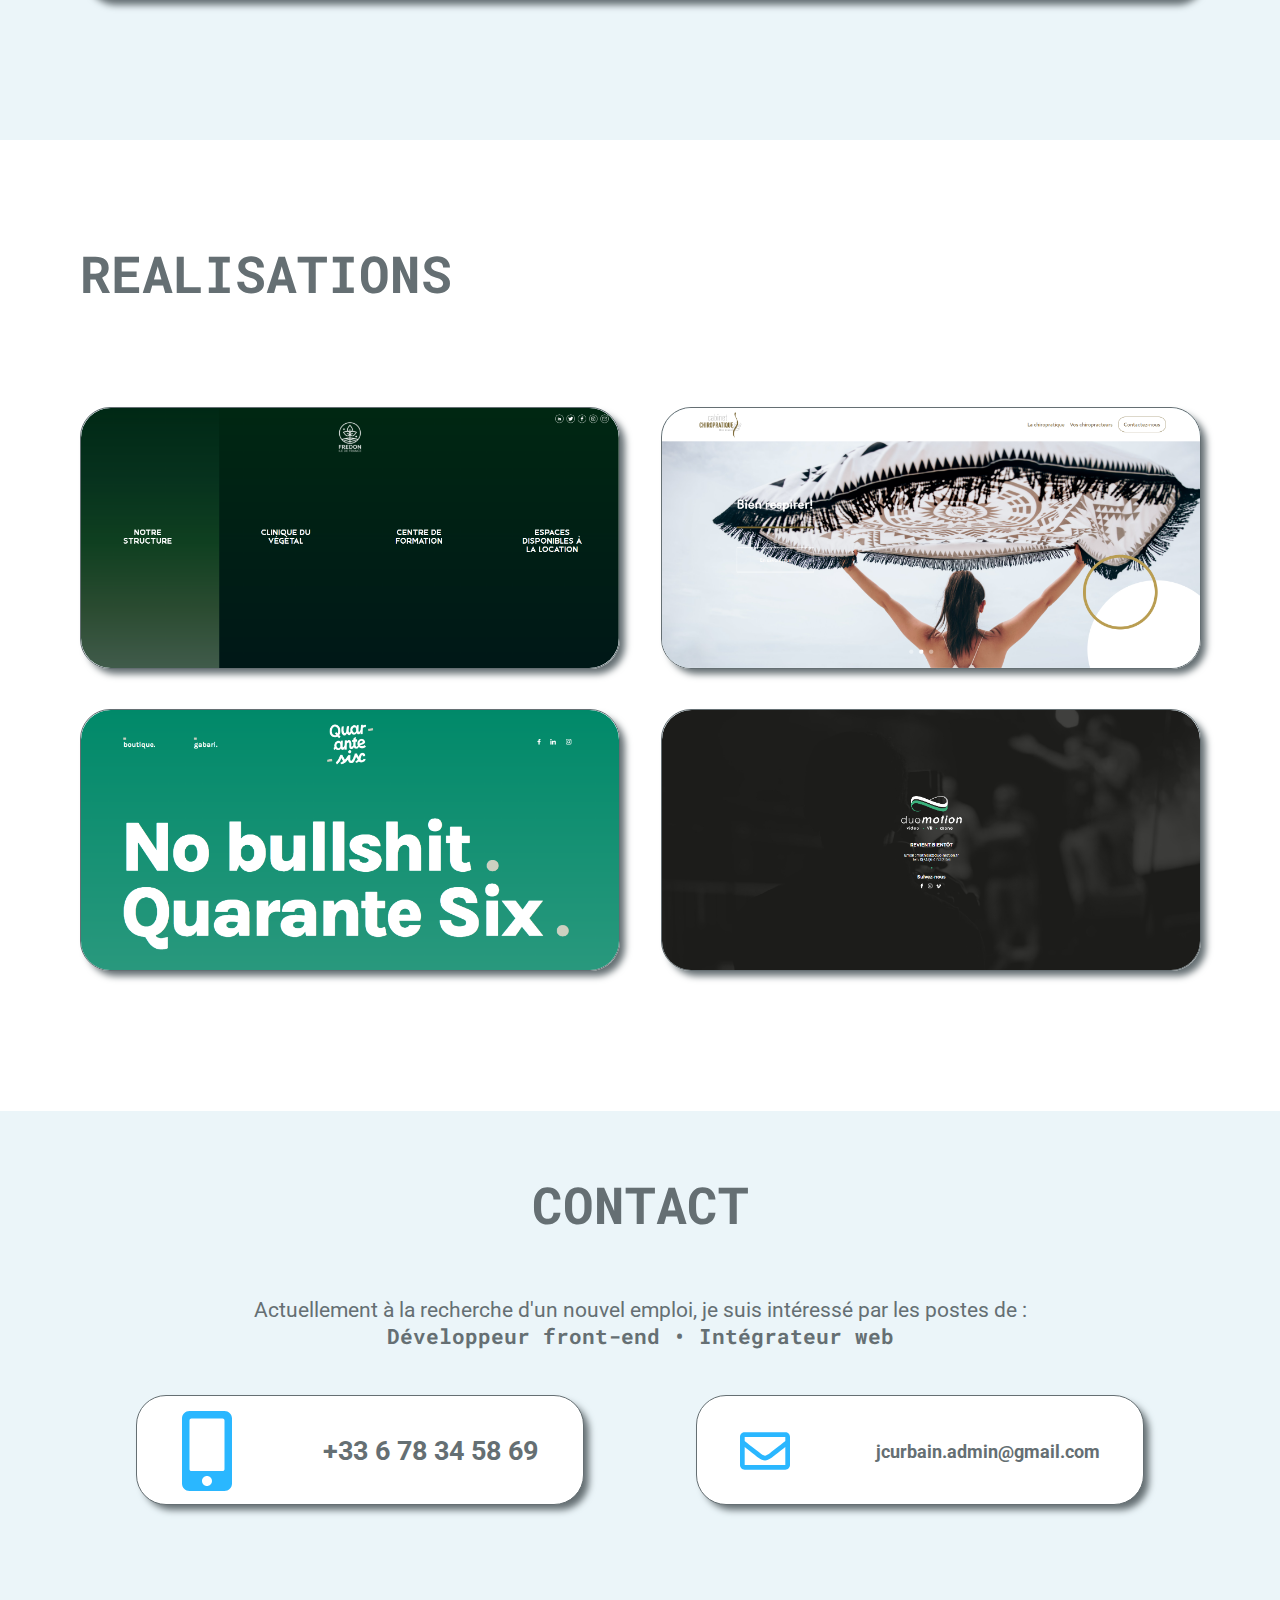
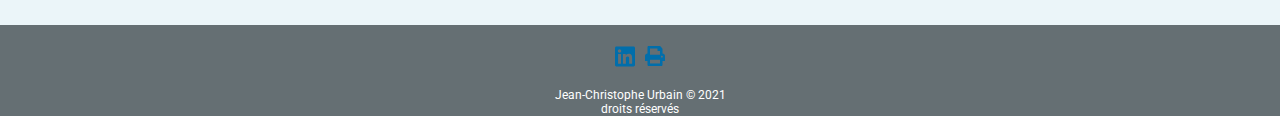
==== commit 3285fd2b: "chronologie 1600px" ====
--- a/index.html
+++ b/index.html
@@ -355,10 +355,12 @@
                 </ul>
               </div>
             </div>
-            <div class="date">
-              <p>Juin 2020</p>
-              <p>à</p>
-              <p>Juin 2021</p>
+            <div class="date_2021">
+              <p>
+                Juin 2020<br />
+                à<br />
+                Juin 2021
+              </p>
             </div>
             <div class="card_stage">
               <div class="titre">
@@ -384,10 +386,12 @@
                 </ul>
               </div>
             </div>
-            <div class="date">
-              <p>Mars 2020</p>
-              <p>à</p>
-              <p>Juin 2020</p>
+            <div class="date_2020">
+              <p>
+                Mars 2020<br />
+                à<br />
+                Juin 2020
+              </p>
             </div>
             <div class="card_formation">
               <div class="titre">
@@ -414,10 +418,12 @@
                 </ul>
               </div>
             </div>
-            <div class="date">
-              <p>Décembre 2011</p>
-              <p>à</p>
-              <p>Décembre 2019</p>
+            <div class="date_2011">
+              <p>
+                Décembre 2011<br />
+                à<br />
+                Décembre 2019
+              </p>
             </div>
             <div class="card_metier">
               <div class="titre">
@@ -454,7 +460,7 @@
                 </ul>
               </div>
             </div>
-            <div class="date">
+            <div class="date_2009">
               <p>2009</p>
             </div>
             <div class="card_diplome_metier">
@@ -467,7 +473,7 @@
               </div>
               <p><strong>IUT d'Angers (49).</strong></p>
             </div>
-            <div class="date">
+            <div class="date_2008">
               <p>2008</p>
             </div>
             <div class="card_diplome_gea">
--- a/css/styles.css
+++ b/css/styles.css
@@ -1064,7 +1064,12 @@
   text-align: center;
 }
 
-#parcours .date {
+#parcours .date,
+#parcours .date_2021,
+#parcours .date_2020,
+#parcours .date_2011,
+#parcours .date_2009,
+#parcours .date_2008 {
   text-align: center;
 }
 
@@ -1553,8 +1558,12 @@
 }
 
 @media (min-width: 1280px) {
+  #parcours {
+    padding-bottom: 100px;
+  }
   #parcours h2 {
     text-align: unset;
+    padding: 100px 0;
   }
   #parcours .card_diplomeweb {
     height: 431px;
@@ -1684,6 +1693,215 @@
   }
   #parcours .card_diplome_gea .detail ul li {
     margin: 10px auto;
+  }
+}
+
+@media (min-width: 1600px) {
+  #parcours {
+    position: relative;
+  }
+  #parcours h2 {
+    text-align: unset;
+    padding: 100px 0;
+  }
+  #parcours h2::after {
+    display: block;
+    content: "";
+    height: 2380px;
+    width: 4px;
+    background-color: #656f73;
+    position: absolute;
+    top: 310px;
+    left: 185px;
+  }
+  #parcours .date {
+    position: absolute;
+    left: 60px;
+    top: 18%;
+  }
+  #parcours .date::after {
+    display: block;
+    content: "";
+    width: 22px;
+    height: 22px;
+    border-radius: 20px;
+    background: #656f73;
+    position: absolute;
+    top: 3px;
+    right: -46px;
+  }
+  #parcours .card_diplomeweb::before {
+    content: "";
+    display: inline-block;
+    height: 0;
+    width: 0;
+    border-right: 11px solid transparent;
+    border-bottom: 19px solid white;
+    border-left: 11px solid transparent;
+    -webkit-transform: rotate(-90deg);
+            transform: rotate(-90deg);
+    position: absolute;
+    top: 18%;
+    left: 210px;
+  }
+  #parcours .date_2021 {
+    position: absolute;
+    left: 60px;
+    top: 35%;
+  }
+  #parcours .date_2021::after {
+    display: block;
+    content: "";
+    width: 22px;
+    height: 22px;
+    border-radius: 20px;
+    background: #656f73;
+    position: absolute;
+    top: 3px;
+    right: -46px;
+  }
+  #parcours .date_2021 p {
+    margin-top: -24px;
+  }
+  #parcours .card_stage::before {
+    content: "";
+    display: inline-block;
+    height: 0;
+    width: 0;
+    border-right: 11px solid transparent;
+    border-bottom: 19px solid white;
+    border-left: 11px solid transparent;
+    -webkit-transform: rotate(-90deg);
+            transform: rotate(-90deg);
+    position: absolute;
+    top: 35%;
+    left: 210px;
+  }
+  #parcours .date_2020 {
+    position: absolute;
+    left: 60px;
+    top: 52%;
+  }
+  #parcours .date_2020::after {
+    display: block;
+    content: "";
+    width: 22px;
+    height: 22px;
+    border-radius: 20px;
+    background: #656f73;
+    position: absolute;
+    top: 3px;
+    right: -38px;
+  }
+  #parcours .date_2020 p {
+    margin-top: -24px;
+  }
+  #parcours .card_formation::before {
+    content: "";
+    display: inline-block;
+    height: 0;
+    width: 0;
+    border-right: 11px solid transparent;
+    border-bottom: 19px solid white;
+    border-left: 11px solid transparent;
+    -webkit-transform: rotate(-90deg);
+            transform: rotate(-90deg);
+    position: absolute;
+    top: 52%;
+    left: 210px;
+  }
+  #parcours .date_2011 {
+    position: absolute;
+    left: 12px;
+    top: 68%;
+  }
+  #parcours .date_2011::after {
+    display: block;
+    content: "";
+    width: 22px;
+    height: 22px;
+    border-radius: 20px;
+    background: #656f73;
+    position: absolute;
+    top: 3px;
+    right: -38px;
+  }
+  #parcours .date_2011 p {
+    margin-top: -24px;
+  }
+  #parcours .card_metier::before {
+    content: "";
+    display: inline-block;
+    height: 0;
+    width: 0;
+    border-right: 11px solid transparent;
+    border-bottom: 19px solid white;
+    border-left: 11px solid transparent;
+    -webkit-transform: rotate(-90deg);
+            transform: rotate(-90deg);
+    position: absolute;
+    top: 68%;
+    left: 210px;
+  }
+  #parcours .date_2009 {
+    position: absolute;
+    left: 113px;
+    top: 82%;
+  }
+  #parcours .date_2009::after {
+    display: block;
+    content: "";
+    width: 22px;
+    height: 22px;
+    border-radius: 20px;
+    background: #656f73;
+    position: absolute;
+    top: 3px;
+    right: -38px;
+  }
+  #parcours .card_diplome_metier::before {
+    content: "";
+    display: inline-block;
+    height: 0;
+    width: 0;
+    border-right: 11px solid transparent;
+    border-bottom: 19px solid white;
+    border-left: 11px solid transparent;
+    -webkit-transform: rotate(-90deg);
+            transform: rotate(-90deg);
+    position: absolute;
+    top: 47%;
+    left: -22px;
+  }
+  #parcours .date_2008 {
+    position: absolute;
+    left: 113px;
+    top: 91%;
+  }
+  #parcours .date_2008::after {
+    display: block;
+    content: "";
+    width: 22px;
+    height: 22px;
+    border-radius: 20px;
+    background: #656f73;
+    position: absolute;
+    top: 3px;
+    right: -38px;
+  }
+  #parcours .card_diplome_gea::before {
+    content: "";
+    display: inline-block;
+    height: 0;
+    width: 0;
+    border-right: 11px solid transparent;
+    border-bottom: 19px solid white;
+    border-left: 11px solid transparent;
+    -webkit-transform: rotate(-90deg);
+            transform: rotate(-90deg);
+    position: absolute;
+    top: 42%;
+    left: -22px;
   }
 }
 
@@ -1789,6 +2007,13 @@
 }
 
 @media (min-width: 1280px) {
+  #realisations {
+    padding-bottom: 100px;
+  }
+  #realisations h2 {
+    padding: 100px 0;
+    text-align: unset;
+  }
   #realisations .flex {
     display: -webkit-box;
     display: -ms-flexbox;
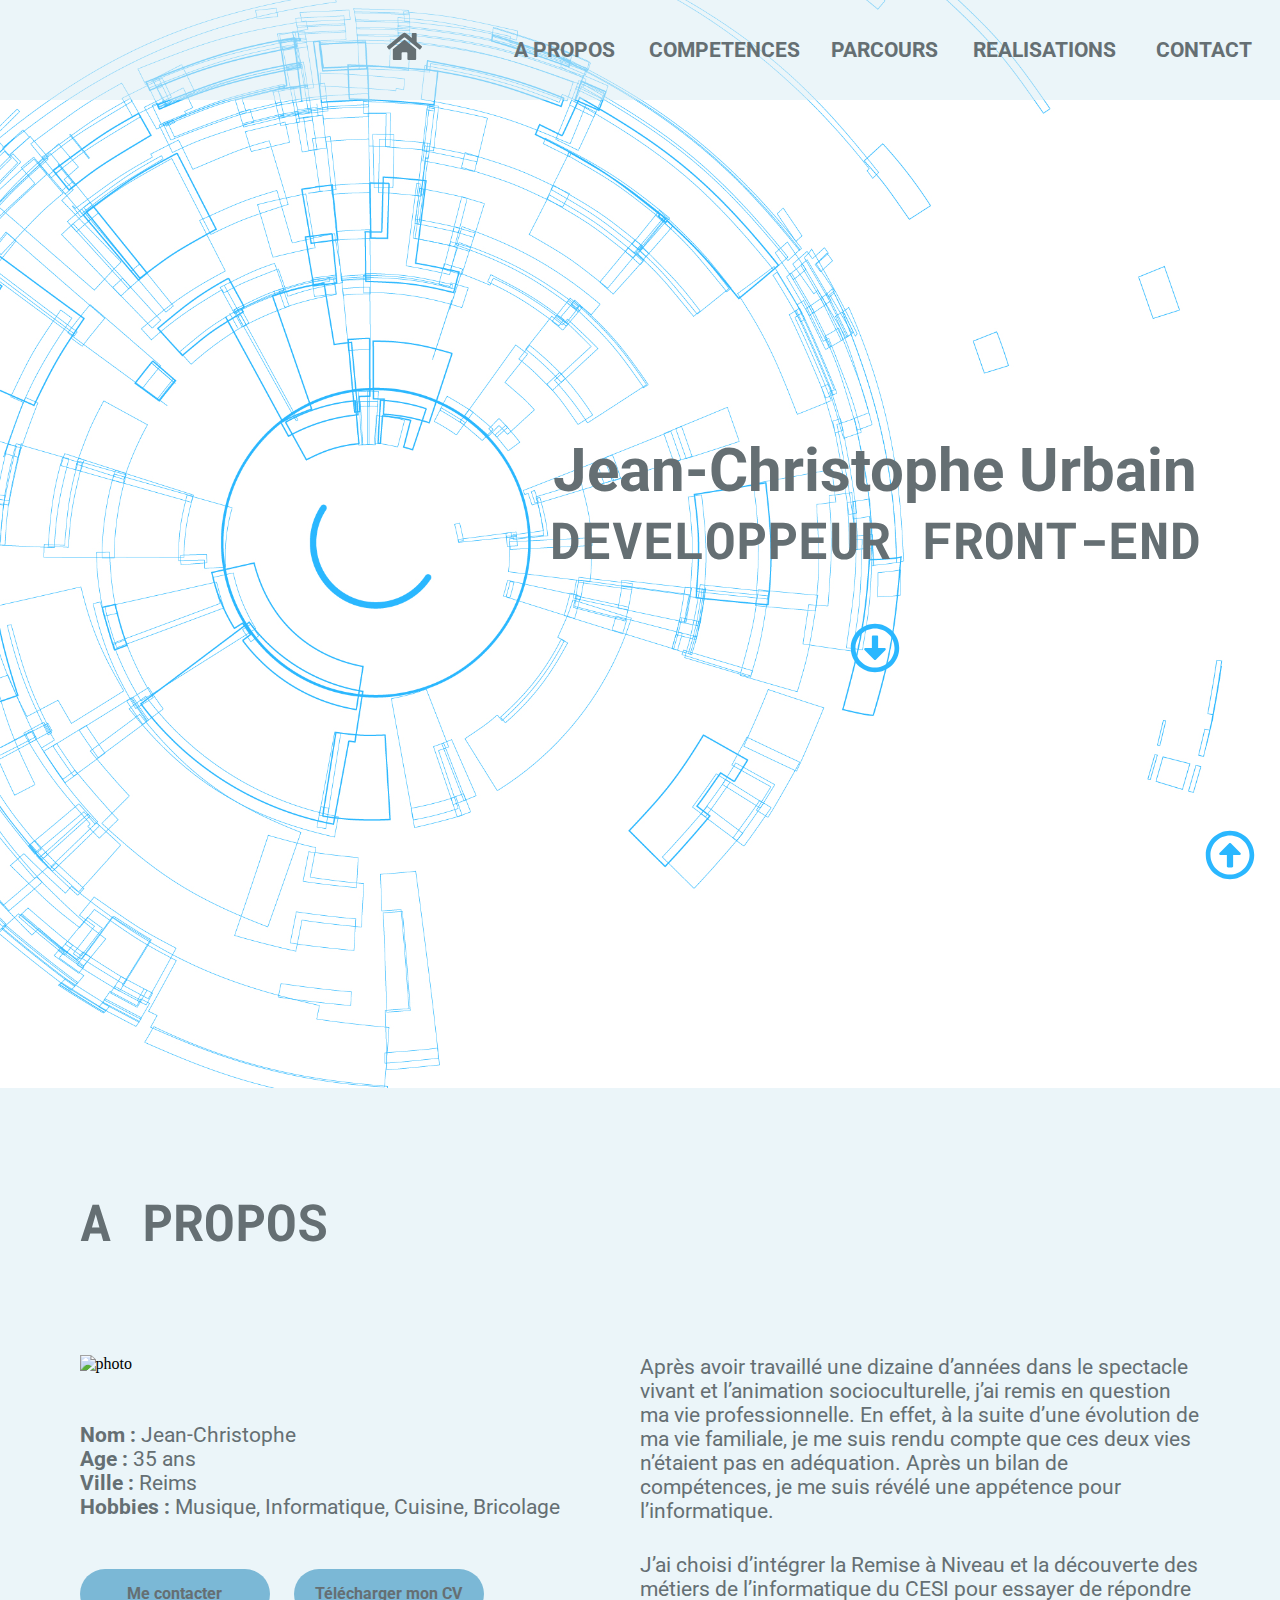
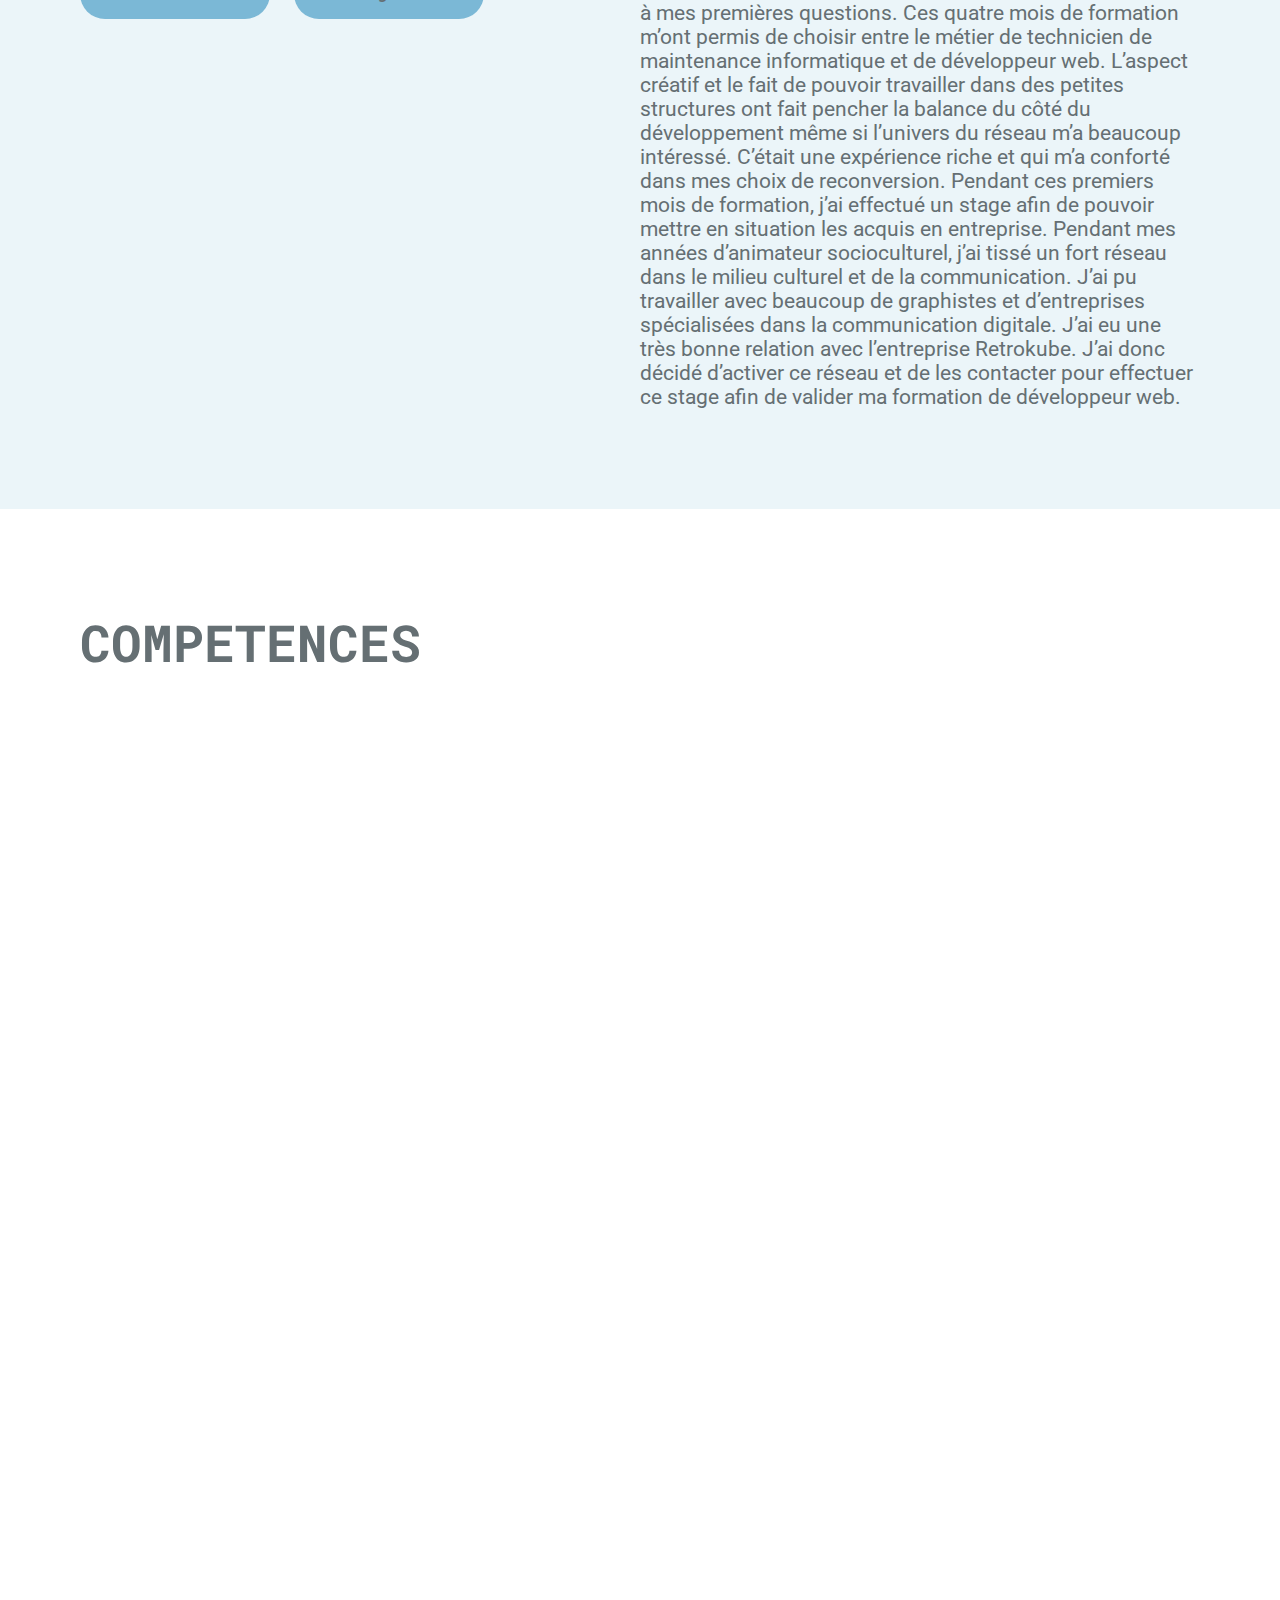
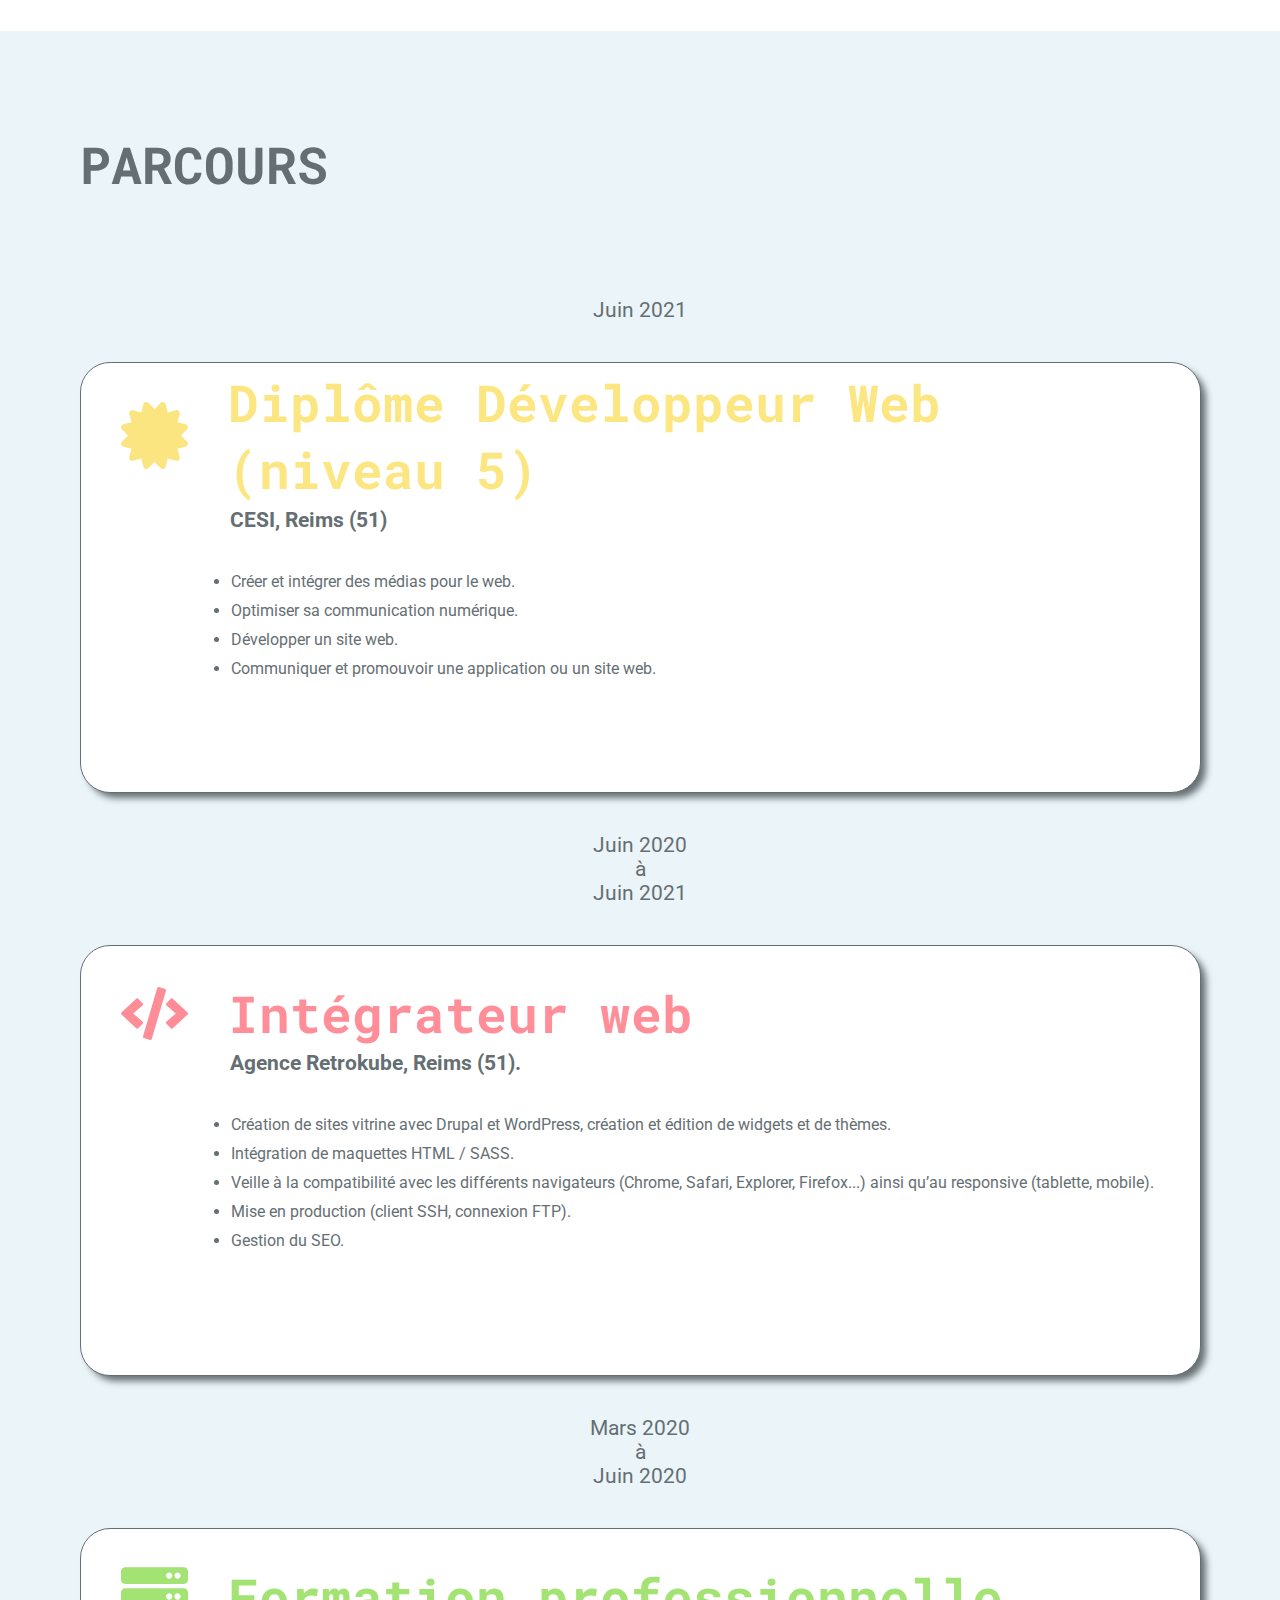
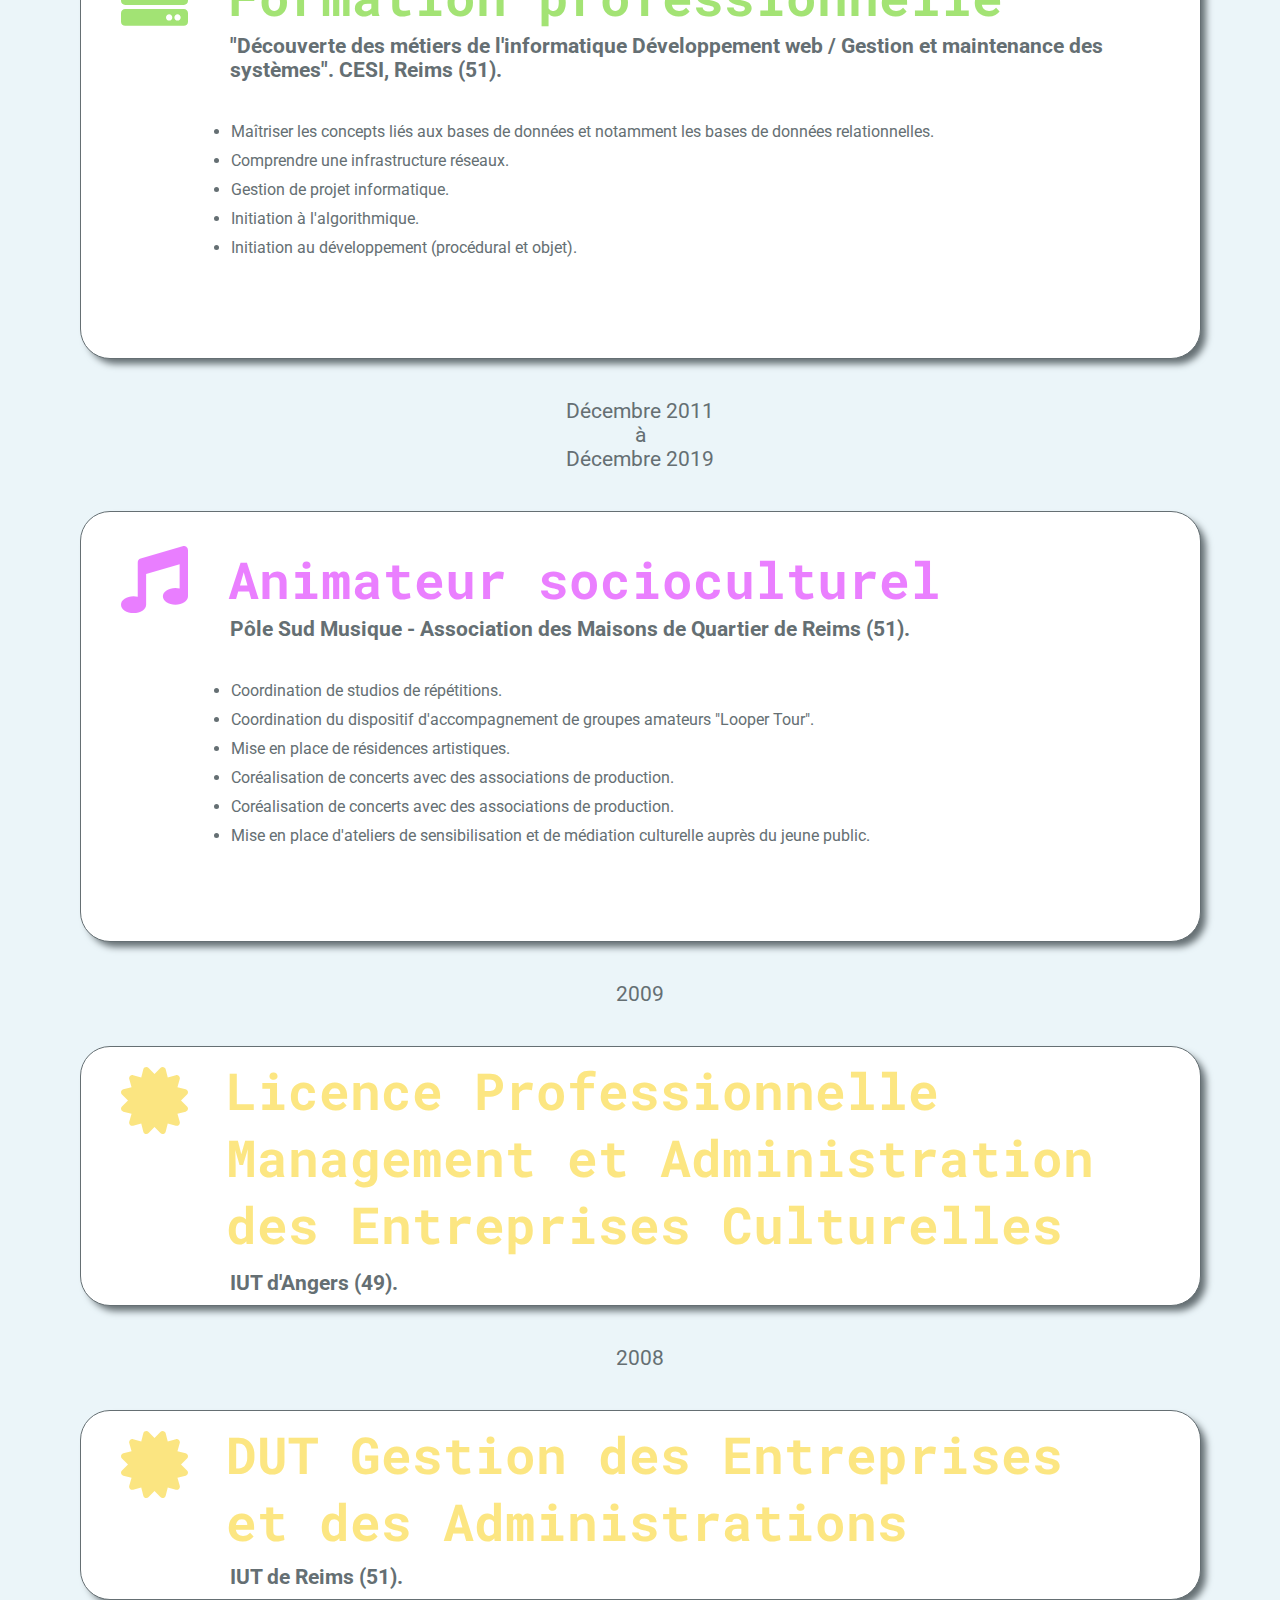
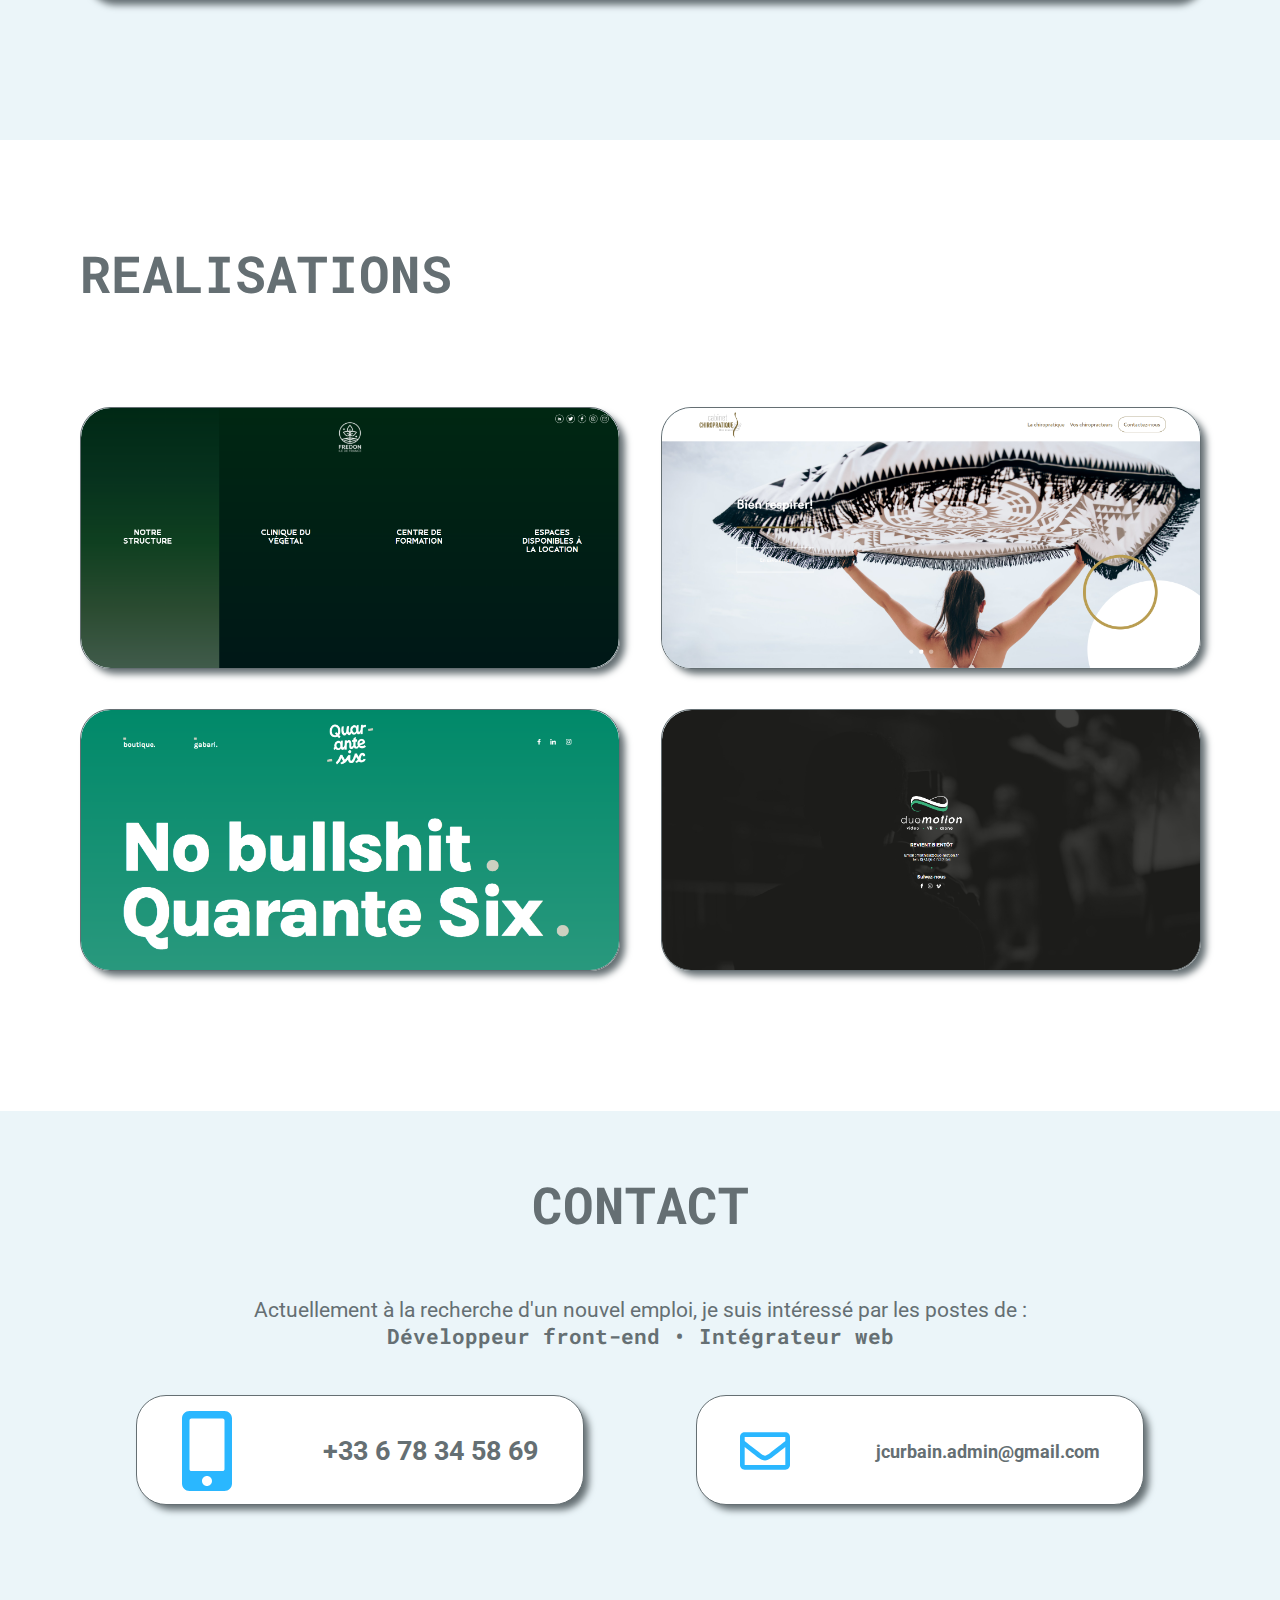
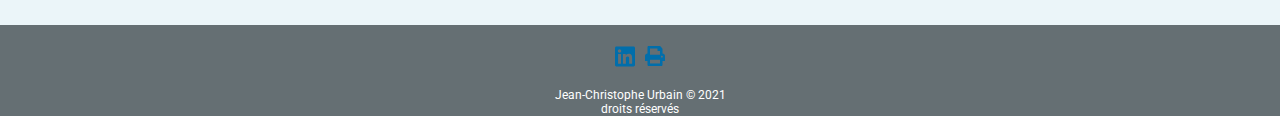
==== commit 93434b3a: "animation scroll competences + parcours 1600px" ====
--- a/index.html
+++ b/index.html
@@ -6,6 +6,7 @@
     <meta name="viewport" content="width=device-width, initial-scale=1.0" />
     <title>CV Jean-Christophe Urbain</title>
     <link rel="stylesheet" href="./css/styles.css" />
+    <link rel="stylesheet" href="./css/animate.min.css" />
     <script src="./js/app.js" defer></script>
   </head>
   <body>
@@ -72,6 +73,8 @@
         <div class="titre">
           <h1>Jean-Christophe Urbain</h1>
           <h2>DEVELOPPEUR FRONT-END</h2>
+
+          <a href="#a_propos"></a>
         </div>
       </header>
 
@@ -135,7 +138,7 @@
       <section id="competences">
         <div class="center">
           <h2>COMPETENCES</h2>
-          <div class="card">
+          <div class="card frontendFull">
             <div class="frontend">
               <div class="titre">
                 <h3>Front-end</h3>
@@ -167,7 +170,7 @@
               </div>
             </div>
           </div>
-          <div class="card">
+          <div class="card backendFull">
             <div class="backend">
               <div class="titre">
                 <h3>Back-end</h3>
@@ -195,7 +198,7 @@
               </div>
             </div>
           </div>
-          <div class="card">
+          <div class="card CMSFull">
             <div class="CMS">
               <div class="titre">
                 <h3>CMS</h3>
@@ -232,7 +235,7 @@
               </div>
             </div>
           </div>
-          <div class="card">
+          <div class="card webdesignFull">
             <div class="webdesign">
               <div class="titre">
                 <h3>Web design</h3>
@@ -284,7 +287,7 @@
               </div>
             </div>
           </div>
-          <div class="card">
+          <div class="card environnementFull">
             <div class="environnement">
               <div class="titre">
                 <h3>Environnement</h3>
@@ -600,5 +603,7 @@
         </div>
       </footer>
     </div>
+
+    <div id="slideUp"><a href="#desktop"></a></div>
   </body>
 </html>
--- a/css/styles.css
+++ b/css/styles.css
@@ -286,12 +286,31 @@
     font-weight: bold;
     font-size: 21px;
     color: #656f73;
+    height: 100px;
+    line-height: 100px;
+  }
+  #desktop ul li:nth-child(1) {
+    line-height: 110px;
   }
   #desktop ul li a {
     color: #656f73;
+    display: block;
+    width: 140px;
+    text-align: center;
+  }
+  #desktop ul li a:hover {
+    background-color: rgba(255, 114, 42, 0.5);
+    -webkit-transition: 500ms;
+    transition: 500ms;
   }
   #mobile {
     display: none;
+  }
+}
+
+@media only screen and (min-width: 1280px) {
+  #desktop ul li a {
+    width: 160px;
   }
 }
 
@@ -311,6 +330,10 @@
   text-align: center;
 }
 
+header .titre img {
+  display: none;
+}
+
 @media (min-width: 360px) {
   header {
     background: no-repeat url(../assets/fond.png);
@@ -365,12 +388,100 @@
     height: 1088px;
     width: auto;
   }
+  .titre a {
+    display: block;
+    width: 50px;
+    height: 50px;
+    margin: 50px auto;
+    background-image: url(../assets/arrow-alt-circle-down-regular.svg);
+    -webkit-animation: pulse 3s infinite ease-in-out;
+            animation: pulse 3s infinite ease-in-out;
+    -webkit-animation-name: bounce;
+            animation-name: bounce;
+    -webkit-transform-origin: center bottom;
+            transform-origin: center bottom;
+  }
+  @-webkit-keyframes bounce {
+    0%,
+    20%,
+    53%,
+    to {
+      -webkit-animation-timing-function: cubic-bezier(0.215, 0.61, 0.355, 1);
+      animation-timing-function: cubic-bezier(0.215, 0.61, 0.355, 1);
+      -webkit-transform: translateZ(0);
+      transform: translateZ(0);
+    }
+    40%,
+    43% {
+      -webkit-animation-timing-function: cubic-bezier(0.755, 0.05, 0.855, 0.06);
+      animation-timing-function: cubic-bezier(0.755, 0.05, 0.855, 0.06);
+      -webkit-transform: translate3d(0, -30px, 0) scaleY(1.1);
+      transform: translate3d(0, -30px, 0) scaleY(1.1);
+    }
+    70% {
+      -webkit-animation-timing-function: cubic-bezier(0.755, 0.05, 0.855, 0.06);
+      animation-timing-function: cubic-bezier(0.755, 0.05, 0.855, 0.06);
+      -webkit-transform: translate3d(0, -15px, 0) scaleY(1.05);
+      transform: translate3d(0, -15px, 0) scaleY(1.05);
+    }
+    80% {
+      -webkit-transition-timing-function: cubic-bezier(0.215, 0.61, 0.355, 1);
+      transition-timing-function: cubic-bezier(0.215, 0.61, 0.355, 1);
+      -webkit-transform: translateZ(0) scaleY(0.95);
+      transform: translateZ(0) scaleY(0.95);
+    }
+    90% {
+      -webkit-transform: translate3d(0, -4px, 0) scaleY(1.02);
+      transform: translate3d(0, -4px, 0) scaleY(1.02);
+    }
+  }
+  @keyframes bounce {
+    0%,
+    20%,
+    53%,
+    to {
+      -webkit-animation-timing-function: cubic-bezier(0.215, 0.61, 0.355, 1);
+      animation-timing-function: cubic-bezier(0.215, 0.61, 0.355, 1);
+      -webkit-transform: translateZ(0);
+      transform: translateZ(0);
+    }
+    40%,
+    43% {
+      -webkit-animation-timing-function: cubic-bezier(0.755, 0.05, 0.855, 0.06);
+      animation-timing-function: cubic-bezier(0.755, 0.05, 0.855, 0.06);
+      -webkit-transform: translate3d(0, -30px, 0) scaleY(1.1);
+      transform: translate3d(0, -30px, 0) scaleY(1.1);
+    }
+    70% {
+      -webkit-animation-timing-function: cubic-bezier(0.755, 0.05, 0.855, 0.06);
+      animation-timing-function: cubic-bezier(0.755, 0.05, 0.855, 0.06);
+      -webkit-transform: translate3d(0, -15px, 0) scaleY(1.05);
+      transform: translate3d(0, -15px, 0) scaleY(1.05);
+    }
+    80% {
+      -webkit-transition-timing-function: cubic-bezier(0.215, 0.61, 0.355, 1);
+      transition-timing-function: cubic-bezier(0.215, 0.61, 0.355, 1);
+      -webkit-transform: translateZ(0) scaleY(0.95);
+      transform: translateZ(0) scaleY(0.95);
+    }
+    90% {
+      -webkit-transform: translate3d(0, -4px, 0) scaleY(1.02);
+      transform: translate3d(0, -4px, 0) scaleY(1.02);
+    }
+  }
 }
 
 @media (min-width: 1280px) {
   header .titre {
     top: 40%;
     left: 470px;
+  }
+}
+
+@media (min-width: 1920px) {
+  header .titre {
+    top: 40%;
+    left: 630px;
   }
 }
 
@@ -515,6 +626,34 @@
 #competences .card .frontend .titre img {
   width: 50px;
   opacity: 0.6;
+  animation-iteration-count: infinite;
+  animation-name: wiggle;
+  -webkit-animation-name: wiggle;
+  animation-duration: 2.5s;
+  -webkit-animation-duration: 2.5s;
+  -webkit-animation-iteration-count: infinite;
+}
+
+@keyframes wiggle {
+  0%,
+  100% {
+    -webkit-transform: rotate(-4deg);
+            transform: rotate(-4deg);
+  }
+  50% {
+    -webkit-transform: rotate(4deg);
+            transform: rotate(4deg);
+  }
+}
+
+@-webkit-keyframes wiggle {
+  0%,
+  100% {
+    -webkit-transform: rotate(-4deg);
+  }
+  50% {
+    -webkit-transform: rotate(4deg);
+  }
 }
 
 #competences .card .frontend .descriptif {
@@ -593,6 +732,34 @@
 #competences .card .backend .titre img {
   width: 50px;
   opacity: 0.6;
+  animation-iteration-count: infinite;
+  animation-name: wiggle;
+  -webkit-animation-name: wiggle;
+  animation-duration: 2.5s;
+  -webkit-animation-duration: 2.5s;
+  -webkit-animation-iteration-count: infinite;
+}
+
+@keyframes wiggle {
+  0%,
+  100% {
+    -webkit-transform: rotate(-4deg);
+            transform: rotate(-4deg);
+  }
+  50% {
+    -webkit-transform: rotate(4deg);
+            transform: rotate(4deg);
+  }
+}
+
+@-webkit-keyframes wiggle {
+  0%,
+  100% {
+    -webkit-transform: rotate(-4deg);
+  }
+  50% {
+    -webkit-transform: rotate(4deg);
+  }
 }
 
 #competences .card .backend .descriptif {
@@ -670,6 +837,34 @@
 
 #competences .card .CMS .titre img {
   width: 50px;
+  animation-iteration-count: infinite;
+  animation-name: wiggle;
+  -webkit-animation-name: wiggle;
+  animation-duration: 2.5s;
+  -webkit-animation-duration: 2.5s;
+  -webkit-animation-iteration-count: infinite;
+}
+
+@keyframes wiggle {
+  0%,
+  100% {
+    -webkit-transform: rotate(-4deg);
+            transform: rotate(-4deg);
+  }
+  50% {
+    -webkit-transform: rotate(4deg);
+            transform: rotate(4deg);
+  }
+}
+
+@-webkit-keyframes wiggle {
+  0%,
+  100% {
+    -webkit-transform: rotate(-4deg);
+  }
+  50% {
+    -webkit-transform: rotate(4deg);
+  }
 }
 
 #competences .card .CMS .descriptif {
@@ -744,6 +939,34 @@
 #competences .card .webdesign .titre img {
   width: 50px;
   opacity: 0.6;
+  animation-iteration-count: infinite;
+  animation-name: wiggle;
+  -webkit-animation-name: wiggle;
+  animation-duration: 2.5s;
+  -webkit-animation-duration: 2.5s;
+  -webkit-animation-iteration-count: infinite;
+}
+
+@keyframes wiggle {
+  0%,
+  100% {
+    -webkit-transform: rotate(-4deg);
+            transform: rotate(-4deg);
+  }
+  50% {
+    -webkit-transform: rotate(4deg);
+            transform: rotate(4deg);
+  }
+}
+
+@-webkit-keyframes wiggle {
+  0%,
+  100% {
+    -webkit-transform: rotate(-4deg);
+  }
+  50% {
+    -webkit-transform: rotate(4deg);
+  }
 }
 
 #competences .card .webdesign .descriptif {
@@ -814,6 +1037,34 @@
 #competences .card .environnement .titre img {
   width: 50px;
   opacity: 0.6;
+  animation-iteration-count: infinite;
+  animation-name: wiggle;
+  -webkit-animation-name: wiggle;
+  animation-duration: 2.5s;
+  -webkit-animation-duration: 2.5s;
+  -webkit-animation-iteration-count: infinite;
+}
+
+@keyframes wiggle {
+  0%,
+  100% {
+    -webkit-transform: rotate(-4deg);
+            transform: rotate(-4deg);
+  }
+  50% {
+    -webkit-transform: rotate(4deg);
+            transform: rotate(4deg);
+  }
+}
+
+@-webkit-keyframes wiggle {
+  0%,
+  100% {
+    -webkit-transform: rotate(-4deg);
+  }
+  50% {
+    -webkit-transform: rotate(4deg);
+  }
 }
 
 #competences .card .environnement p {
@@ -1051,6 +1302,29 @@
   }
   #competences .card .environnement .details {
     margin-left: 142px;
+  }
+}
+
+@media (min-width: 1600px) {
+  #competences .frontendFull {
+    position: relative;
+    left: -100px;
+  }
+  #competences .backendFull {
+    position: relative;
+    left: 100px;
+  }
+  #competences .CMSFull {
+    position: relative;
+    left: -100px;
+  }
+  #competences .webdesignFull {
+    position: relative;
+    left: 100px;
+  }
+  #competences .environnementFull {
+    position: relative;
+    left: -100px;
   }
 }
 
@@ -1565,6 +1839,64 @@
     text-align: unset;
     padding: 100px 0;
   }
+  #parcours h2::after {
+    -webkit-animation-name: parcours;
+            animation-name: parcours;
+    -webkit-animation-duration: 8s;
+            animation-duration: 8s;
+  }
+  @-webkit-keyframes parcours {
+    0% {
+      height: 0;
+    }
+    16% {
+      height: 200px;
+    }
+    32% {
+      height: 680px;
+    }
+    48% {
+      height: 1160px;
+    }
+    64% {
+      height: 1613px;
+    }
+    80% {
+      height: 2013px;
+    }
+    96% {
+      height: 2253px;
+    }
+    100% {
+      height: 2380px;
+    }
+  }
+  @keyframes parcours {
+    0% {
+      height: 0;
+    }
+    16% {
+      height: 200px;
+    }
+    32% {
+      height: 680px;
+    }
+    48% {
+      height: 1160px;
+    }
+    64% {
+      height: 1613px;
+    }
+    80% {
+      height: 2013px;
+    }
+    96% {
+      height: 2253px;
+    }
+    100% {
+      height: 2380px;
+    }
+  }
   #parcours .card_diplomeweb {
     height: 431px;
   }
@@ -1876,6 +2208,201 @@
   #parcours .date_2008 {
     position: absolute;
     left: 113px;
+    top: 91%;
+  }
+  #parcours .date_2008::after {
+    display: block;
+    content: "";
+    width: 22px;
+    height: 22px;
+    border-radius: 20px;
+    background: #656f73;
+    position: absolute;
+    top: 3px;
+    right: -38px;
+  }
+  #parcours .card_diplome_gea::before {
+    content: "";
+    display: inline-block;
+    height: 0;
+    width: 0;
+    border-right: 11px solid transparent;
+    border-bottom: 19px solid white;
+    border-left: 11px solid transparent;
+    -webkit-transform: rotate(-90deg);
+            transform: rotate(-90deg);
+    position: absolute;
+    top: 42%;
+    left: -22px;
+  }
+}
+
+@media (min-width: 1920px) {
+  #parcours h2::after {
+    left: 310px;
+  }
+  #parcours .date {
+    position: absolute;
+    left: 186px;
+    top: 18%;
+  }
+  #parcours .date::after {
+    display: block;
+    content: "";
+    width: 22px;
+    height: 22px;
+    border-radius: 20px;
+    background: #656f73;
+    position: absolute;
+    top: 3px;
+    right: -46px;
+  }
+  #parcours .card_diplomeweb::before {
+    content: "";
+    display: inline-block;
+    height: 0;
+    width: 0;
+    border-right: 11px solid transparent;
+    border-bottom: 19px solid white;
+    border-left: 11px solid transparent;
+    -webkit-transform: rotate(-90deg);
+            transform: rotate(-90deg);
+    position: absolute;
+    top: 18%;
+    left: 370px;
+  }
+  #parcours .date_2021 {
+    position: absolute;
+    left: 186px;
+    top: 35%;
+  }
+  #parcours .date_2021::after {
+    display: block;
+    content: "";
+    width: 22px;
+    height: 22px;
+    border-radius: 20px;
+    background: #656f73;
+    position: absolute;
+    top: 3px;
+    right: -46px;
+  }
+  #parcours .date_2021 p {
+    margin-top: -24px;
+  }
+  #parcours .card_stage::before {
+    content: "";
+    display: inline-block;
+    height: 0;
+    width: 0;
+    border-right: 11px solid transparent;
+    border-bottom: 19px solid white;
+    border-left: 11px solid transparent;
+    -webkit-transform: rotate(-90deg);
+            transform: rotate(-90deg);
+    position: absolute;
+    top: 35%;
+    left: 370px;
+  }
+  #parcours .date_2020 {
+    position: absolute;
+    left: 186px;
+    top: 52%;
+  }
+  #parcours .date_2020::after {
+    display: block;
+    content: "";
+    width: 22px;
+    height: 22px;
+    border-radius: 20px;
+    background: #656f73;
+    position: absolute;
+    top: 3px;
+    right: -38px;
+  }
+  #parcours .date_2020 p {
+    margin-top: -24px;
+  }
+  #parcours .card_formation::before {
+    content: "";
+    display: inline-block;
+    height: 0;
+    width: 0;
+    border-right: 11px solid transparent;
+    border-bottom: 19px solid white;
+    border-left: 11px solid transparent;
+    -webkit-transform: rotate(-90deg);
+            transform: rotate(-90deg);
+    position: absolute;
+    top: 52%;
+    left: 370px;
+  }
+  #parcours .date_2011 {
+    position: absolute;
+    left: 137px;
+    top: 68%;
+  }
+  #parcours .date_2011::after {
+    display: block;
+    content: "";
+    width: 22px;
+    height: 22px;
+    border-radius: 20px;
+    background: #656f73;
+    position: absolute;
+    top: 3px;
+    right: -38px;
+  }
+  #parcours .date_2011 p {
+    margin-top: -24px;
+  }
+  #parcours .card_metier::before {
+    content: "";
+    display: inline-block;
+    height: 0;
+    width: 0;
+    border-right: 11px solid transparent;
+    border-bottom: 19px solid white;
+    border-left: 11px solid transparent;
+    -webkit-transform: rotate(-90deg);
+            transform: rotate(-90deg);
+    position: absolute;
+    top: 68%;
+    left: 370px;
+  }
+  #parcours .date_2009 {
+    position: absolute;
+    left: 238px;
+    top: 82%;
+  }
+  #parcours .date_2009::after {
+    display: block;
+    content: "";
+    width: 22px;
+    height: 22px;
+    border-radius: 20px;
+    background: #656f73;
+    position: absolute;
+    top: 3px;
+    right: -38px;
+  }
+  #parcours .card_diplome_metier::before {
+    content: "";
+    display: inline-block;
+    height: 0;
+    width: 0;
+    border-right: 11px solid transparent;
+    border-bottom: 19px solid white;
+    border-left: 11px solid transparent;
+    -webkit-transform: rotate(-90deg);
+            transform: rotate(-90deg);
+    position: absolute;
+    top: 47%;
+    left: -22px;
+  }
+  #parcours .date_2008 {
+    position: absolute;
+    left: 238px;
     top: 91%;
   }
   #parcours .date_2008::after {
@@ -2116,6 +2643,32 @@
   }
 }
 
+@media (min-width: 1600px) {
+  #contact .flex {
+    display: -webkit-box;
+    display: -ms-flexbox;
+    display: flex;
+    -ms-flex-pack: distribute;
+        justify-content: space-around;
+  }
+  #contact .flex .card {
+    width: 40%;
+    height: 205px;
+  }
+  #contact .flex .card .tel {
+    height: 205px;
+  }
+  #contact .flex .card .tel p {
+    font-size: 41px;
+  }
+  #contact .flex .card .mail {
+    height: 205px;
+  }
+  #contact .flex .card .mail p {
+    font-size: 27px;
+  }
+}
+
 footer {
   background-color: #656f73;
 }
@@ -2142,4 +2695,41 @@
   text-align: center;
   font-size: 12px;
 }
+
+@media (min-width: 1280px) {
+  html {
+    scroll-behavior: smooth;
+  }
+  html #slideUp {
+    background-image: url("../assets/arrow-alt-circle-up-regular.svg");
+    background-repeat: no-repeat;
+    display: block;
+    width: 50px;
+    height: 50px;
+    position: fixed;
+    bottom: 20px;
+    right: 25px;
+    z-index: 9999;
+    -webkit-transition: all ease-in 1s;
+    transition: all ease-in 1s;
+    -webkit-backface-visibility: hidden;
+            backface-visibility: hidden;
+    text-decoration: none;
+  }
+  html #slideUp a {
+    display: block;
+    width: 50px;
+    height: 50px;
+  }
+  html .cInvisible {
+    bottom: -35px;
+    opacity: 0;
+    -webkit-transition: all ease-in 1s;
+    transition: all ease-in 1s;
+  }
+  html .cVisible {
+    bottom: 20px;
+    opacity: 0.5;
+  }
+}
 /*# sourceMappingURL=styles.css.map */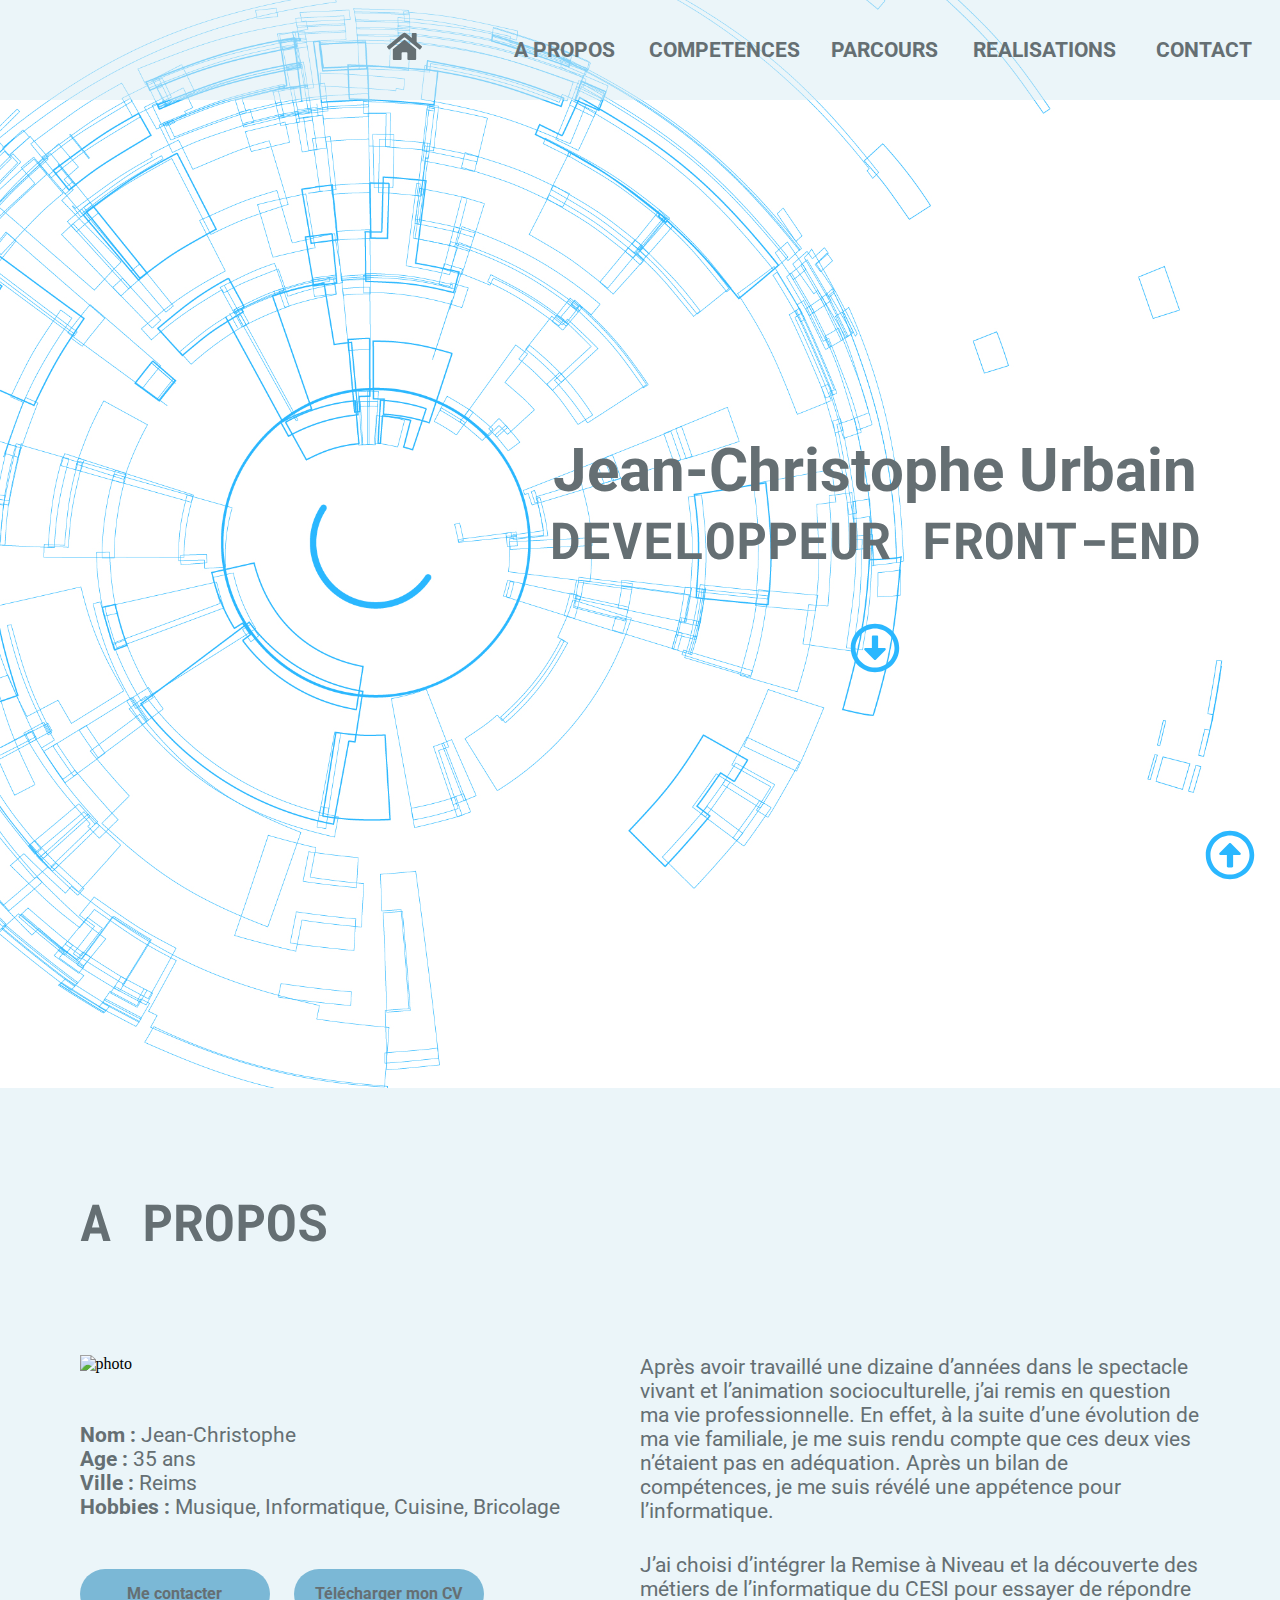
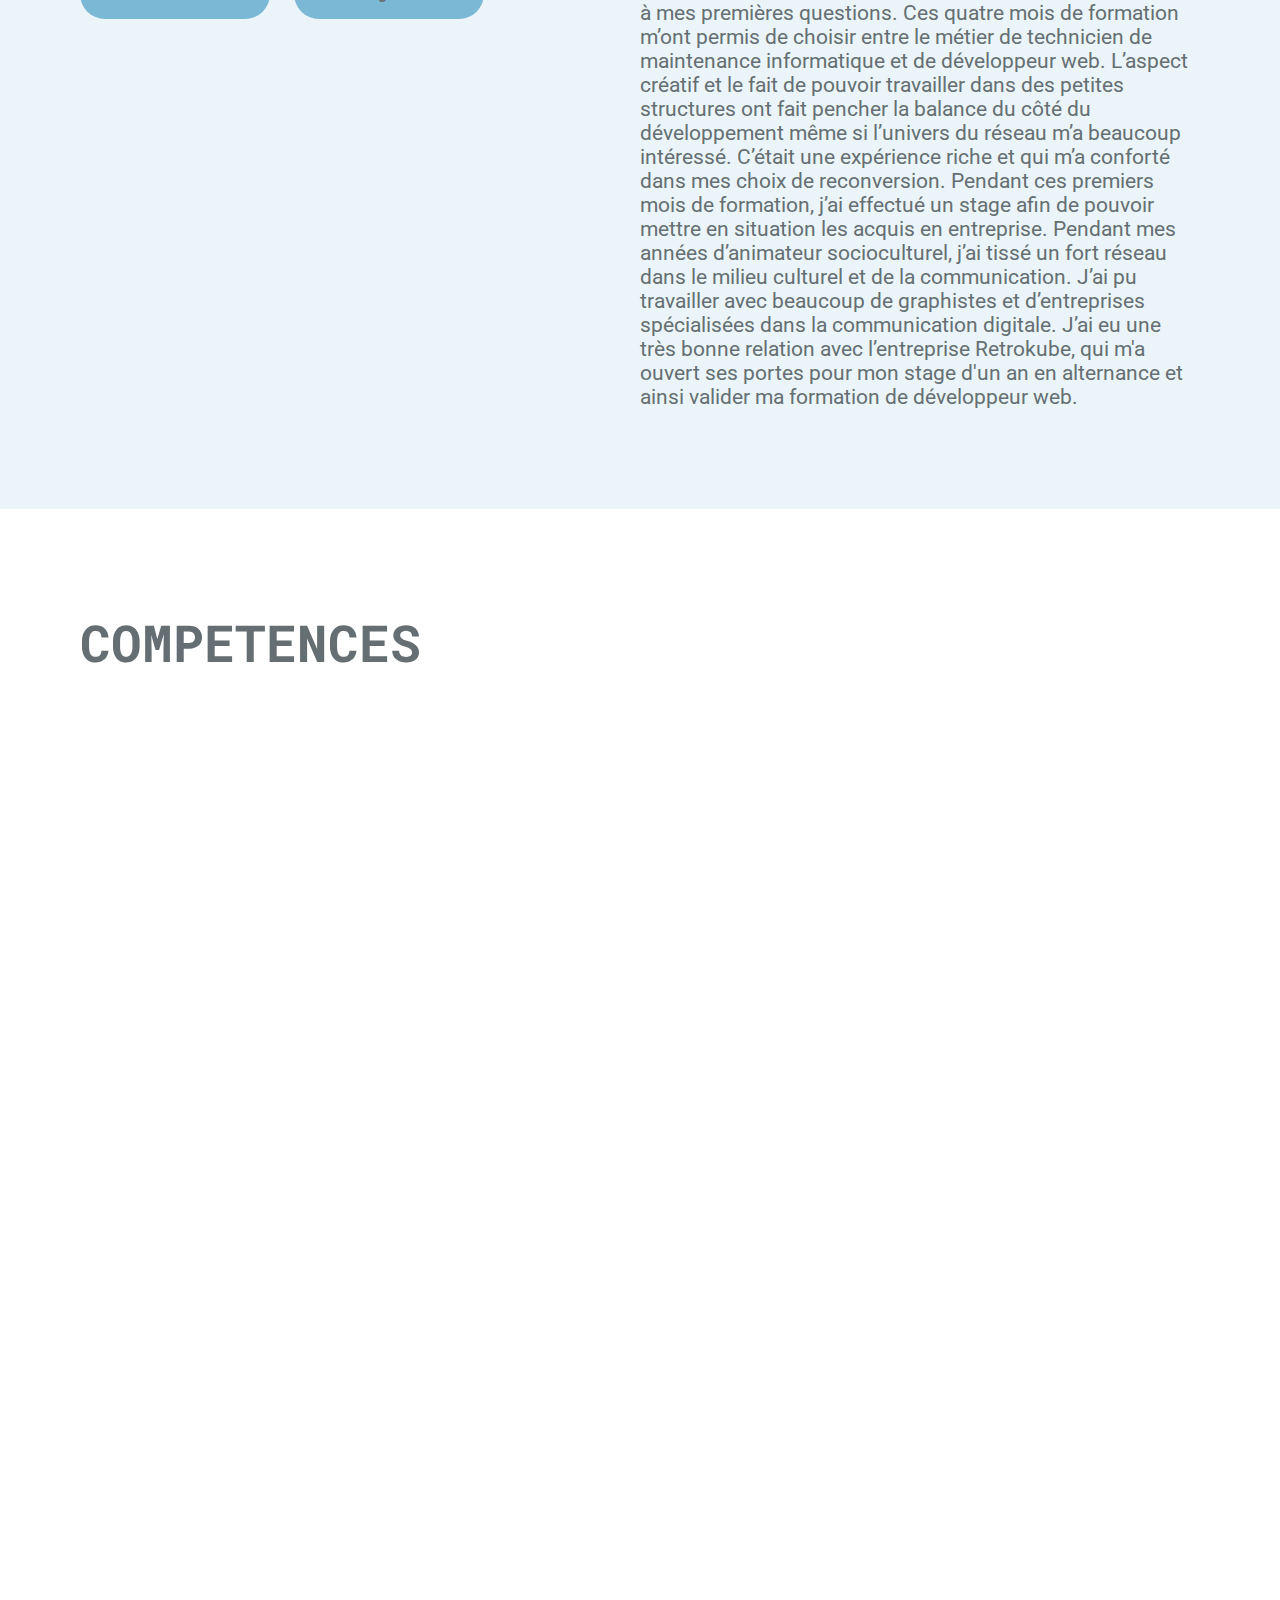
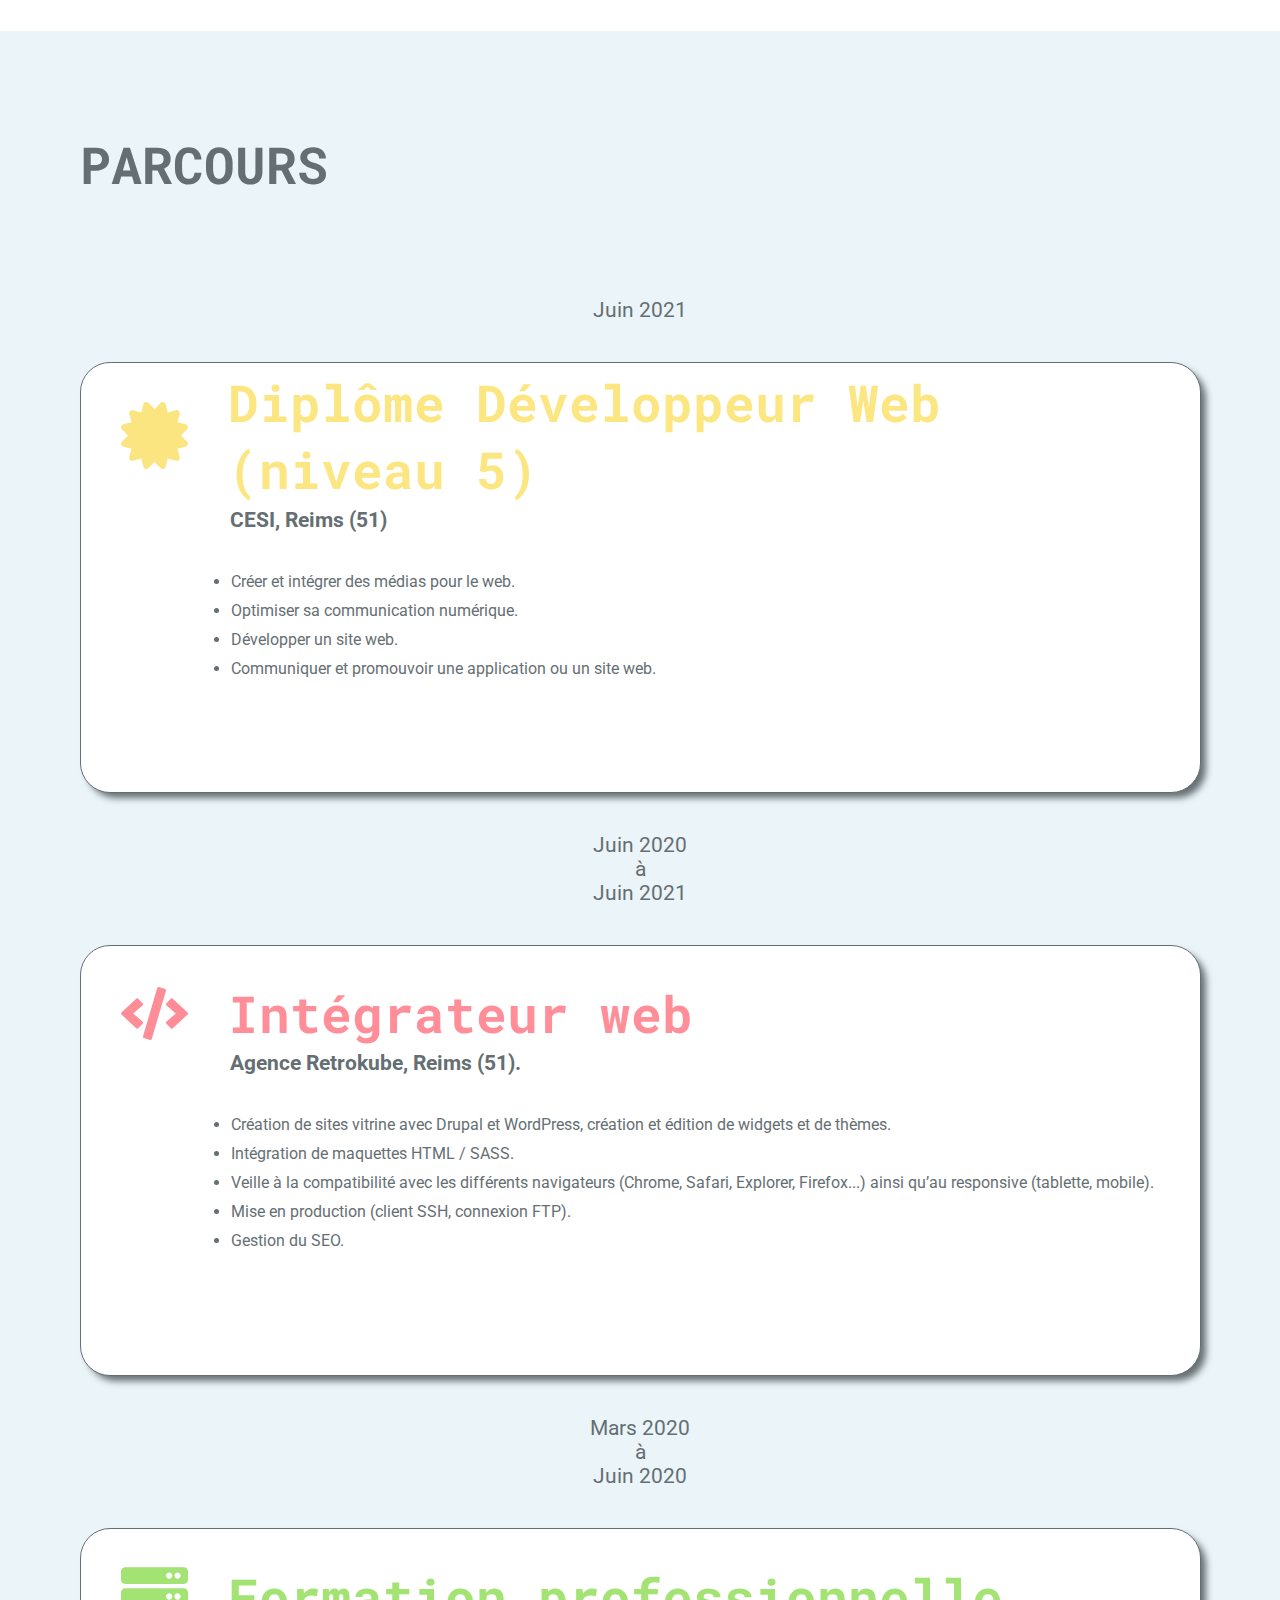
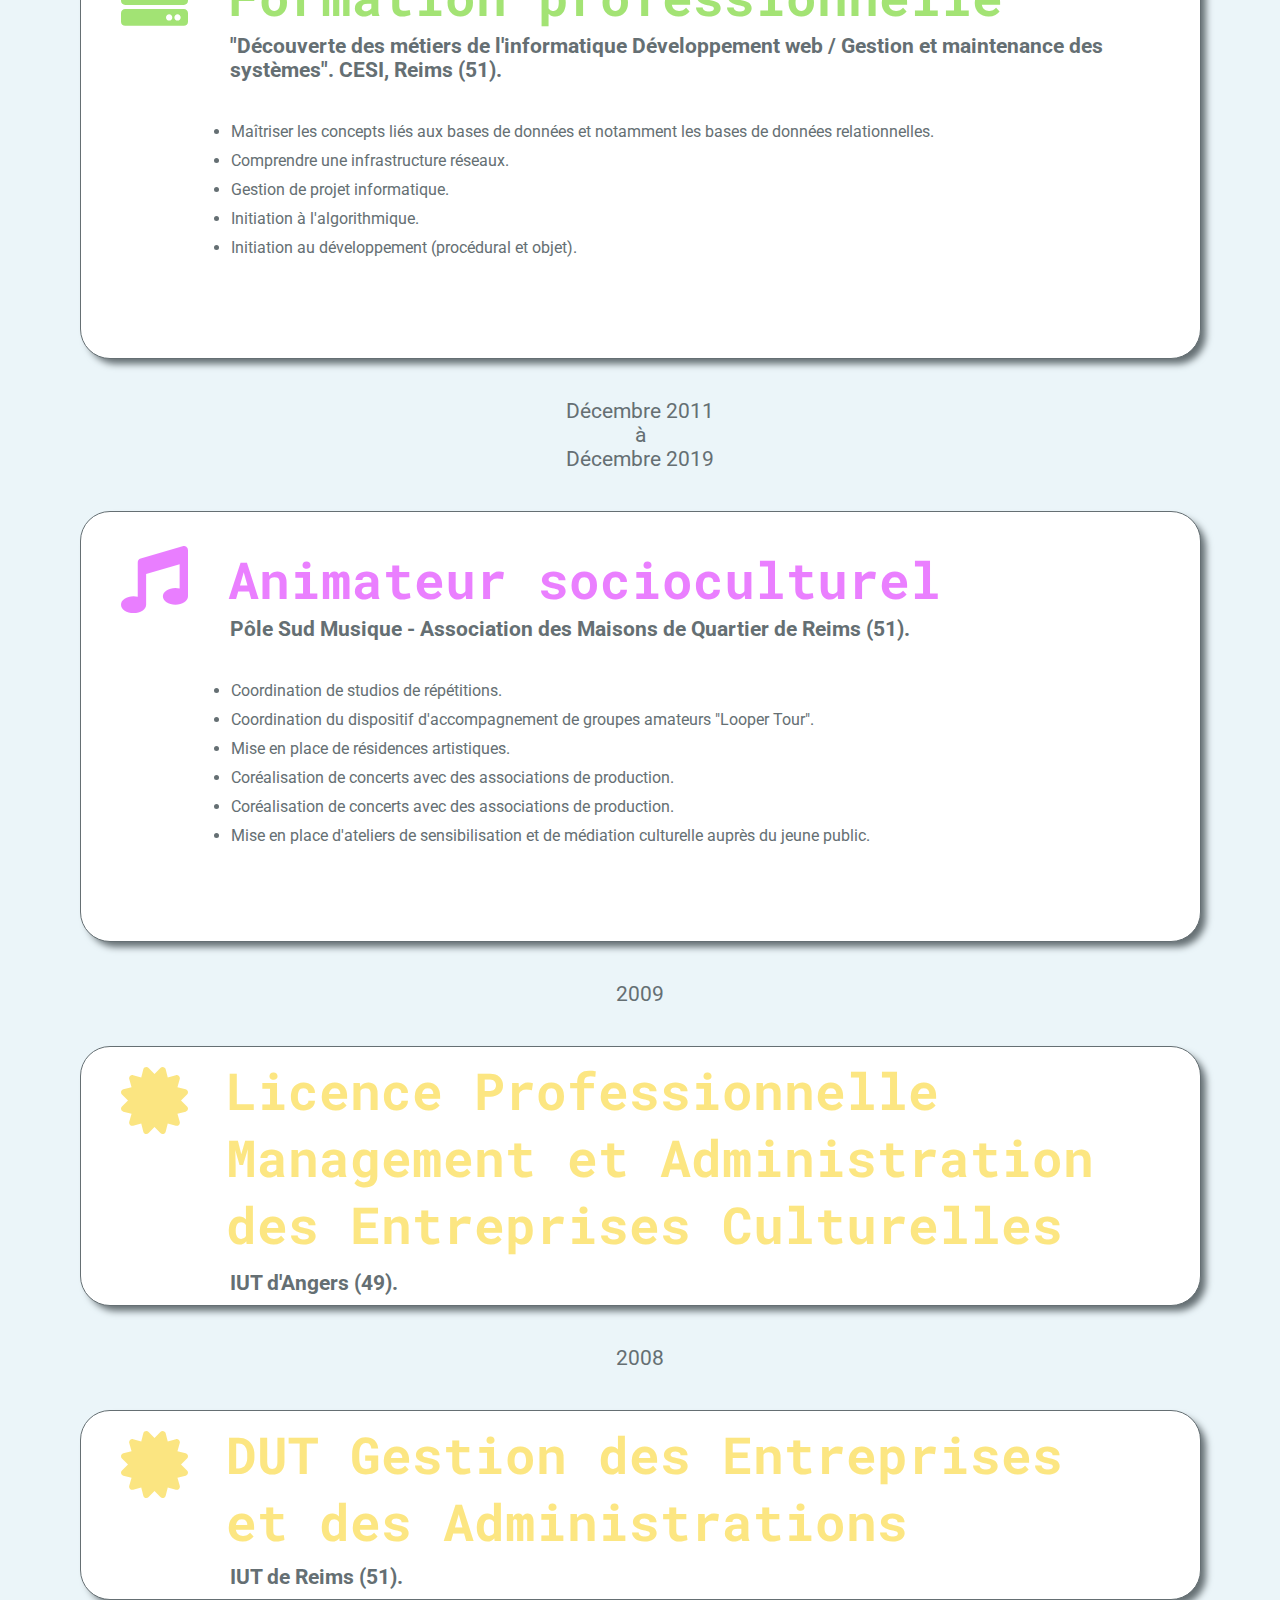
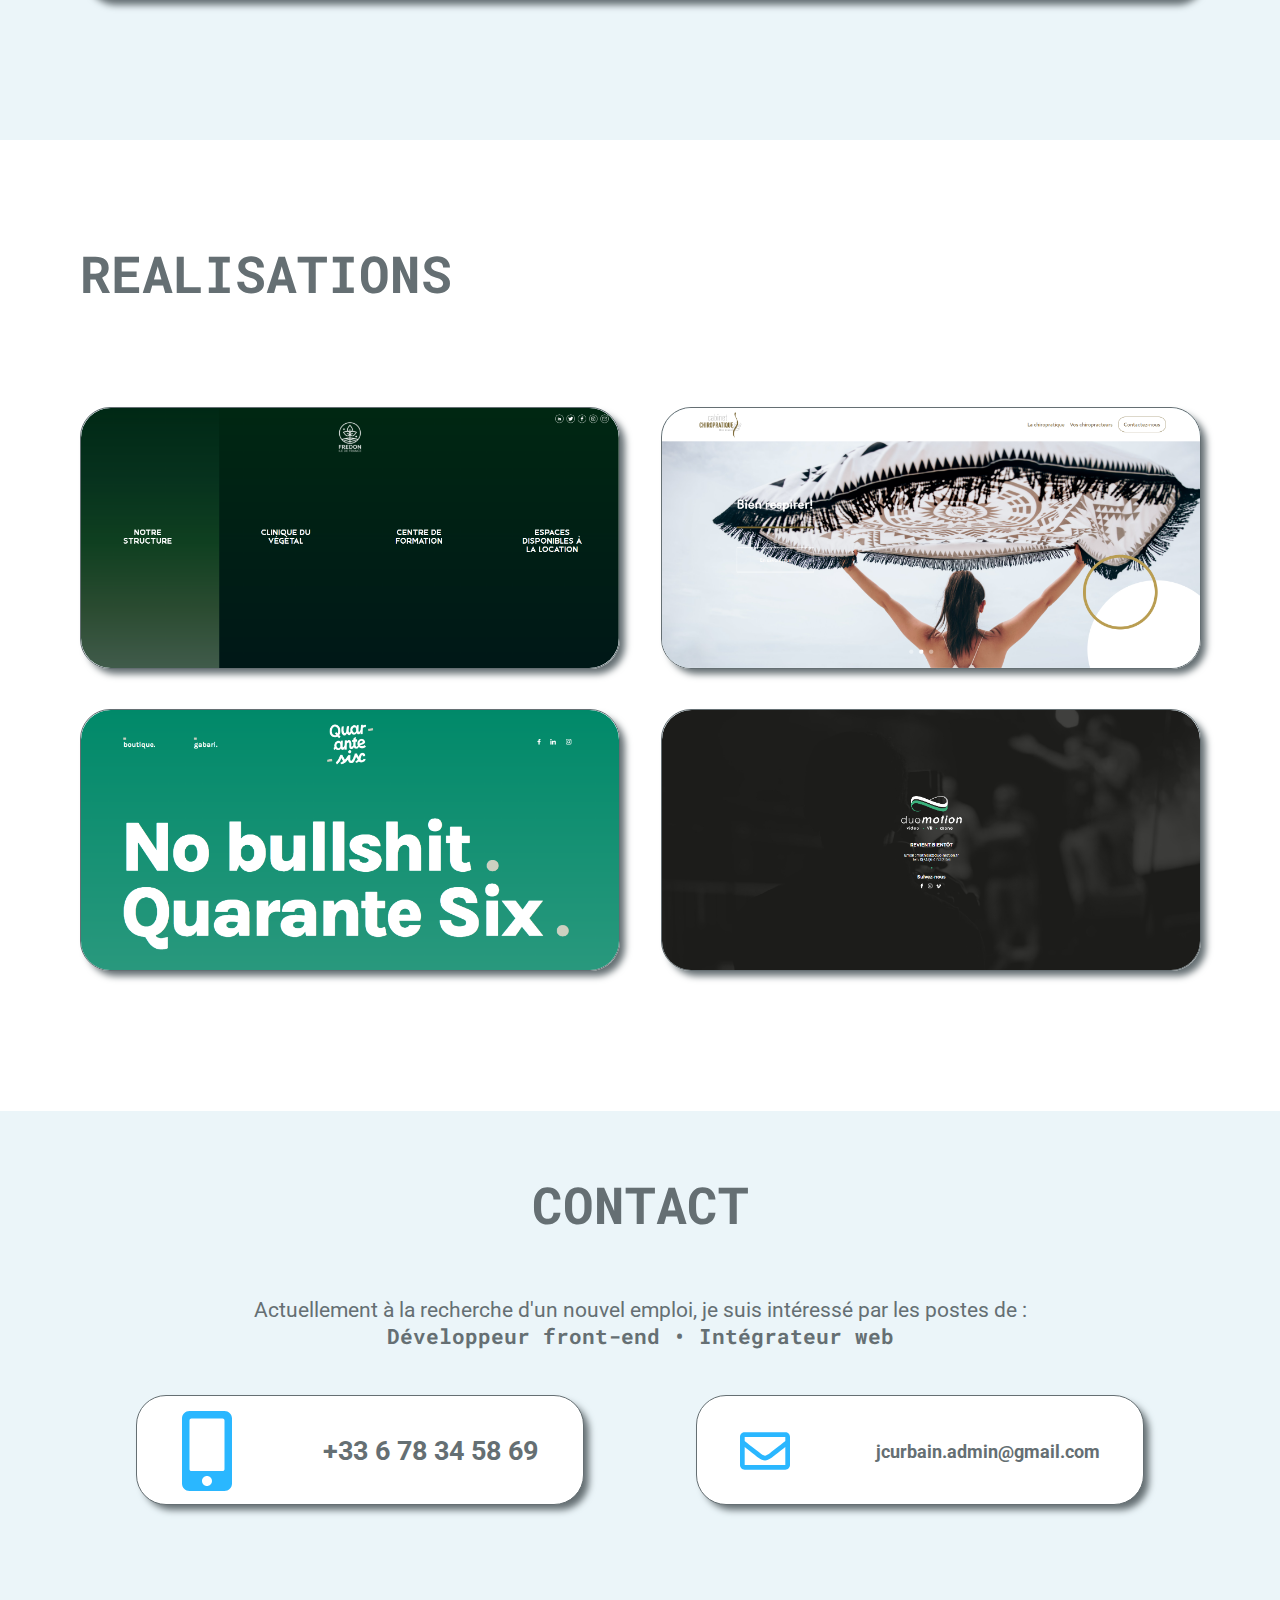
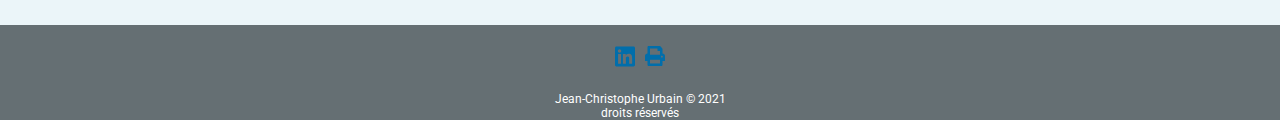
==== commit e54ebc4a: "animation 1920px" ====
--- a/index.html
+++ b/index.html
@@ -95,8 +95,12 @@
                   Bricolage
                 </p>
                 <div class="bouton">
-                  <a href="">Me contacter</a>
-                  <a href="">Télécharger mon CV</a>
+                  <a href="mailto:jcurbain.admin@gmail.com">Me contacter</a>
+                  <a
+                    href="./assets/CV JC URBAIN.pdf"
+                    download="CV Jean-Christophe Urbain"
+                    >Télécharger mon CV</a
+                  >
                 </div>
               </div>
             </div>
@@ -126,9 +130,9 @@
                 dans le milieu culturel et de la communication. J’ai pu
                 travailler avec beaucoup de graphistes et d’entreprises
                 spécialisées dans la communication digitale. J’ai eu une très
-                bonne relation avec l’entreprise Retrokube. J’ai donc décidé
-                d’activer ce réseau et de les contacter pour effectuer ce stage
-                afin de valider ma formation de développeur web.
+                bonne relation avec l’entreprise Retrokube, qui m'a ouvert ses
+                portes pour mon stage d'un an en alternance et ainsi valider ma
+                formation de développeur web.
               </p>
             </div>
           </div>
@@ -591,8 +595,15 @@
       <footer>
         <div class="center">
           <div class="rs">
-            <img src="./assets/linkedin-brands.svg" alt="linkedin" />
-            <img src="./assets/print-solid.svg" alt="print" />
+            <a
+              href="https://www.linkedin.com/in/jean-christophe-urbain-997694198/"
+              target="blank"
+            >
+              <img src="./assets/linkedin-brands.svg" alt="linkedin"
+            /></a>
+            <a href="./assets/CV JC URBAIN.pdf" target="blank">
+              <img src="./assets/print-solid.svg" alt="print"
+            /></a>
           </div>
           <div class="footer">
             <p>
--- a/css/styles.css
+++ b/css/styles.css
@@ -295,6 +295,7 @@
   #desktop ul li a {
     color: #656f73;
     display: block;
+    height: 100px;
     width: 140px;
     text-align: center;
   }
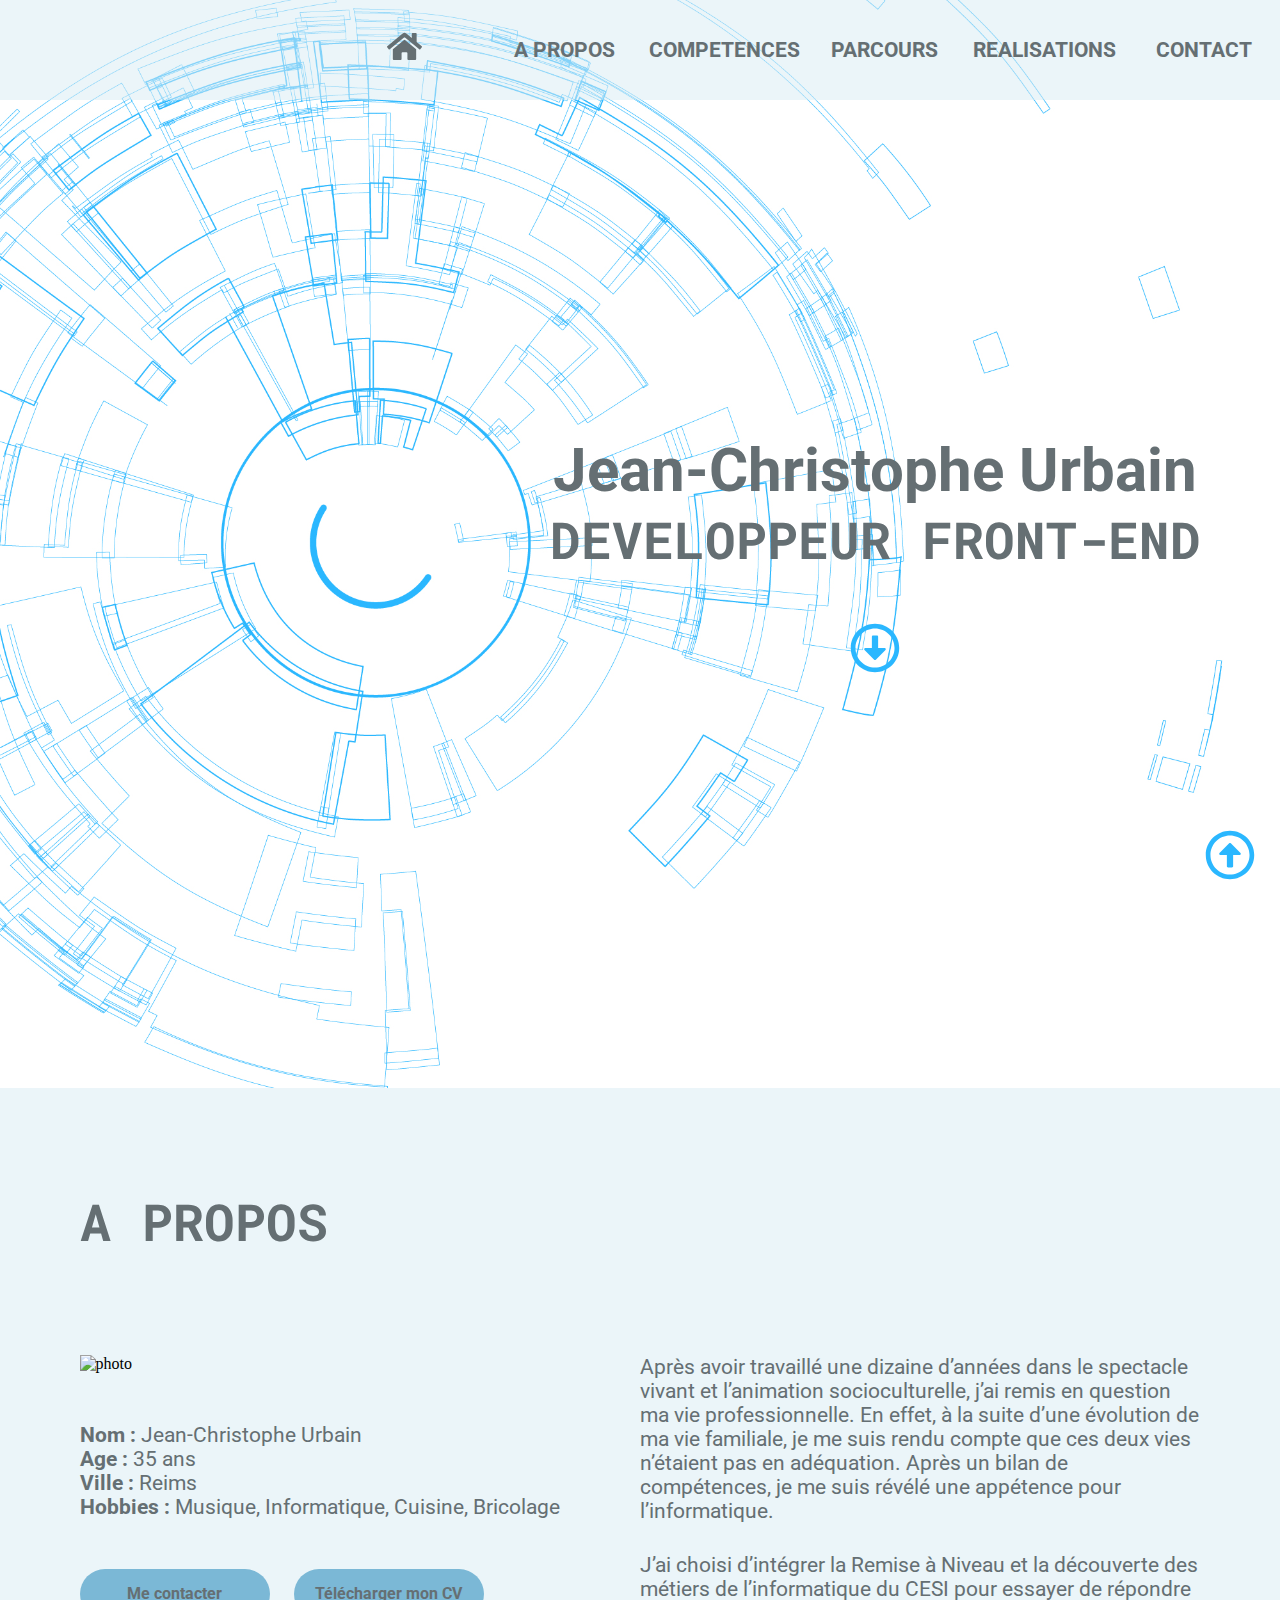
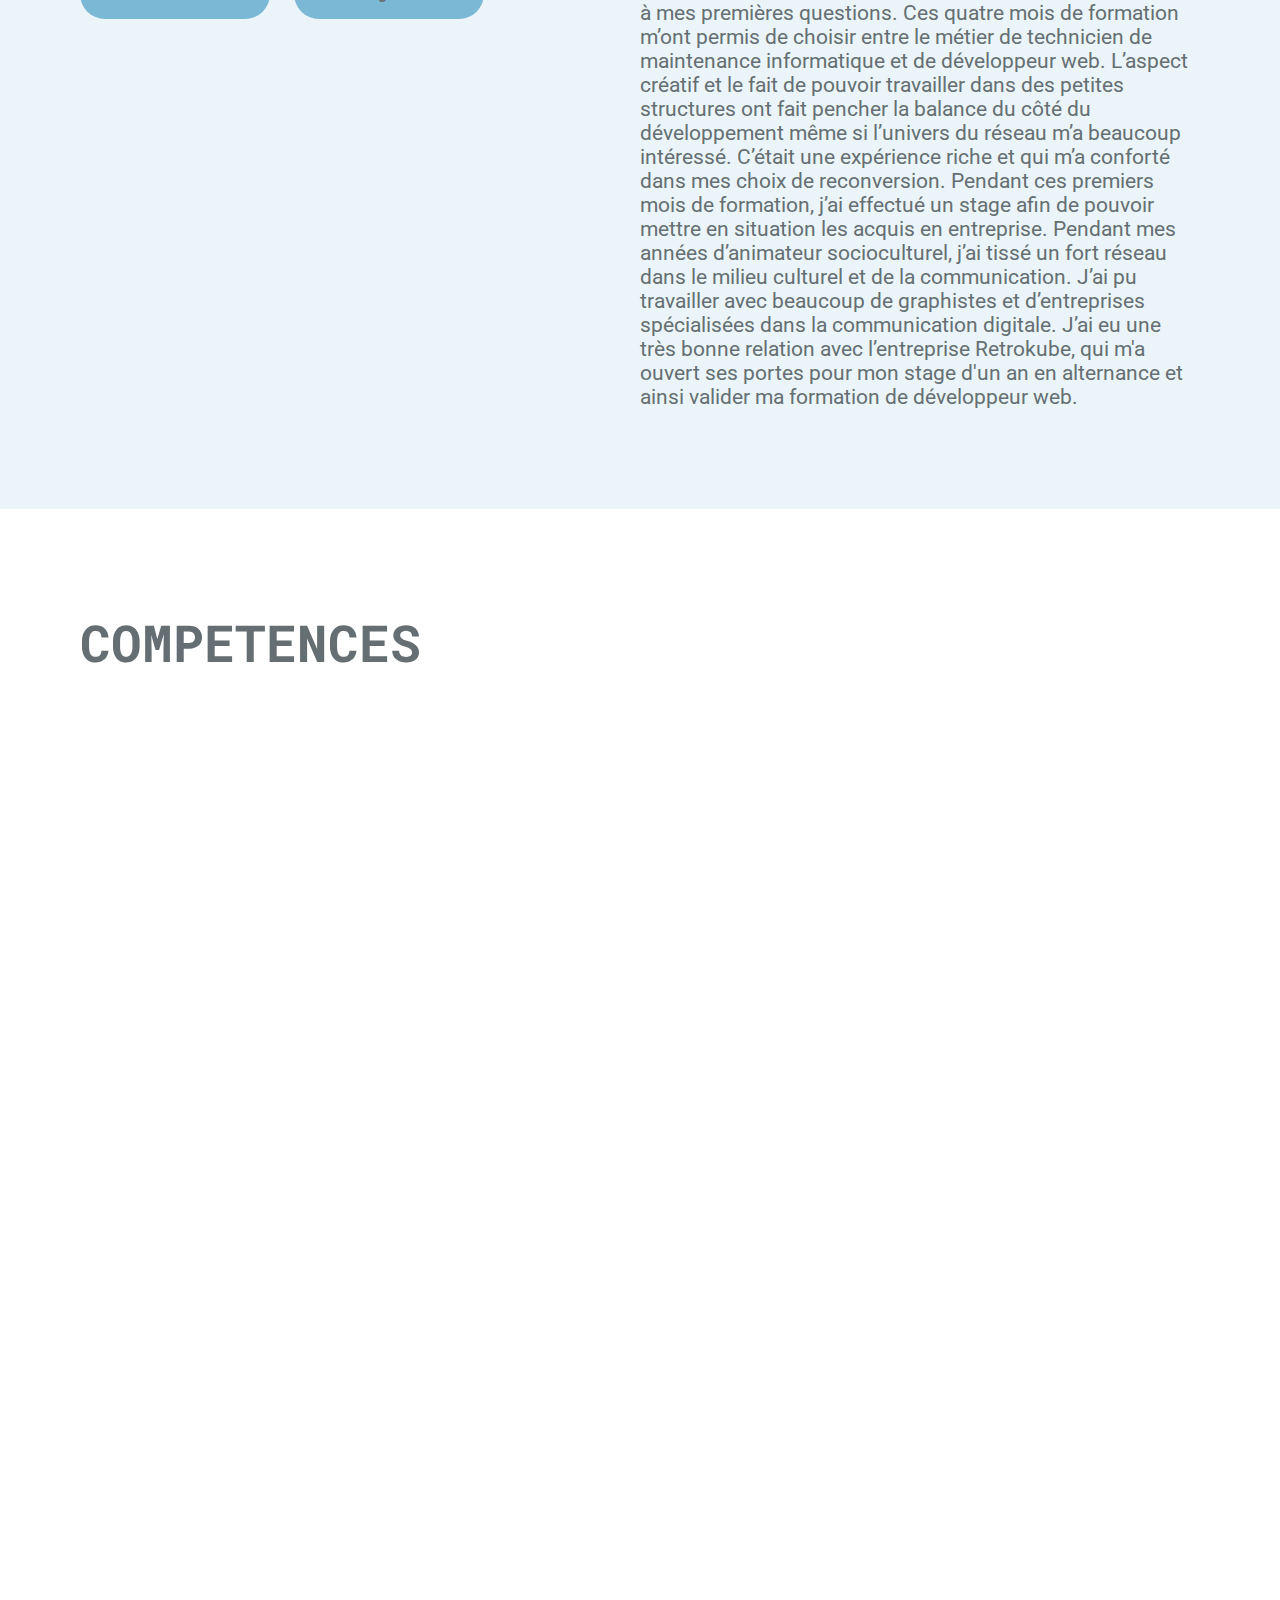
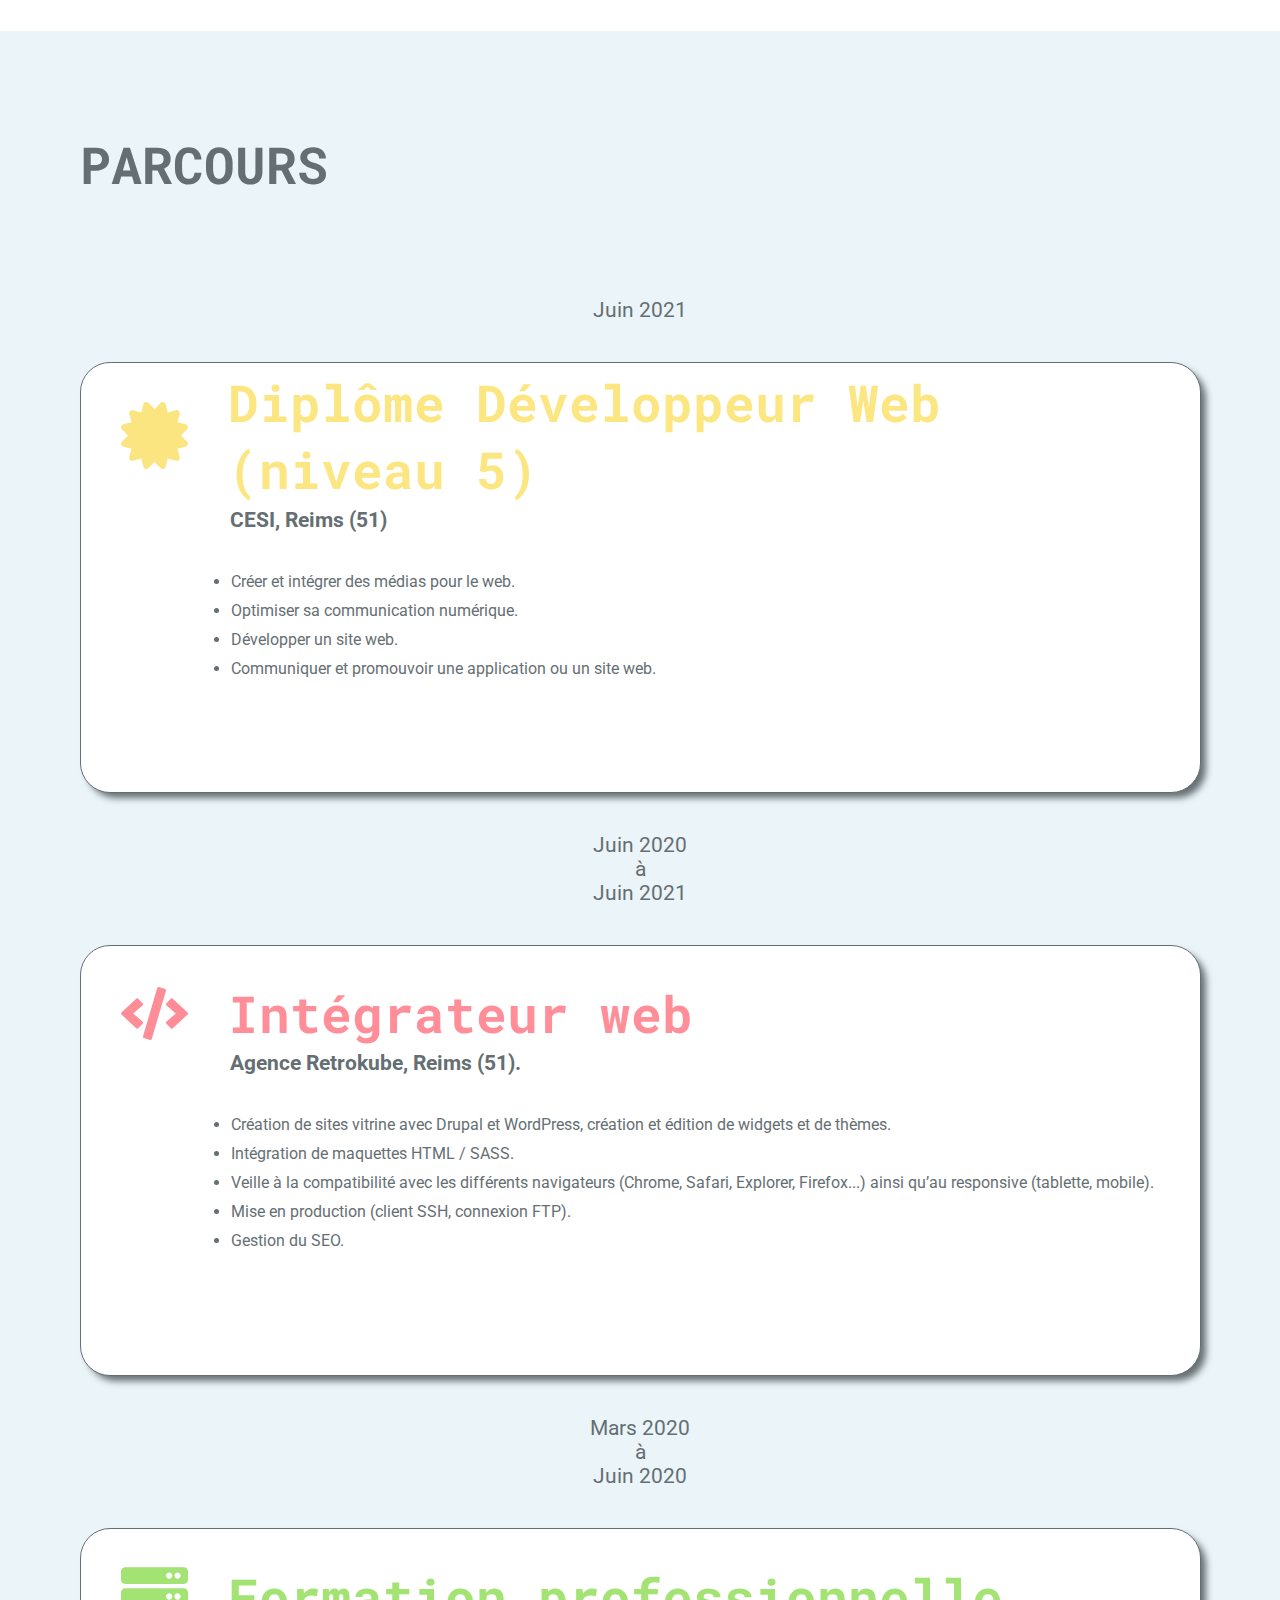
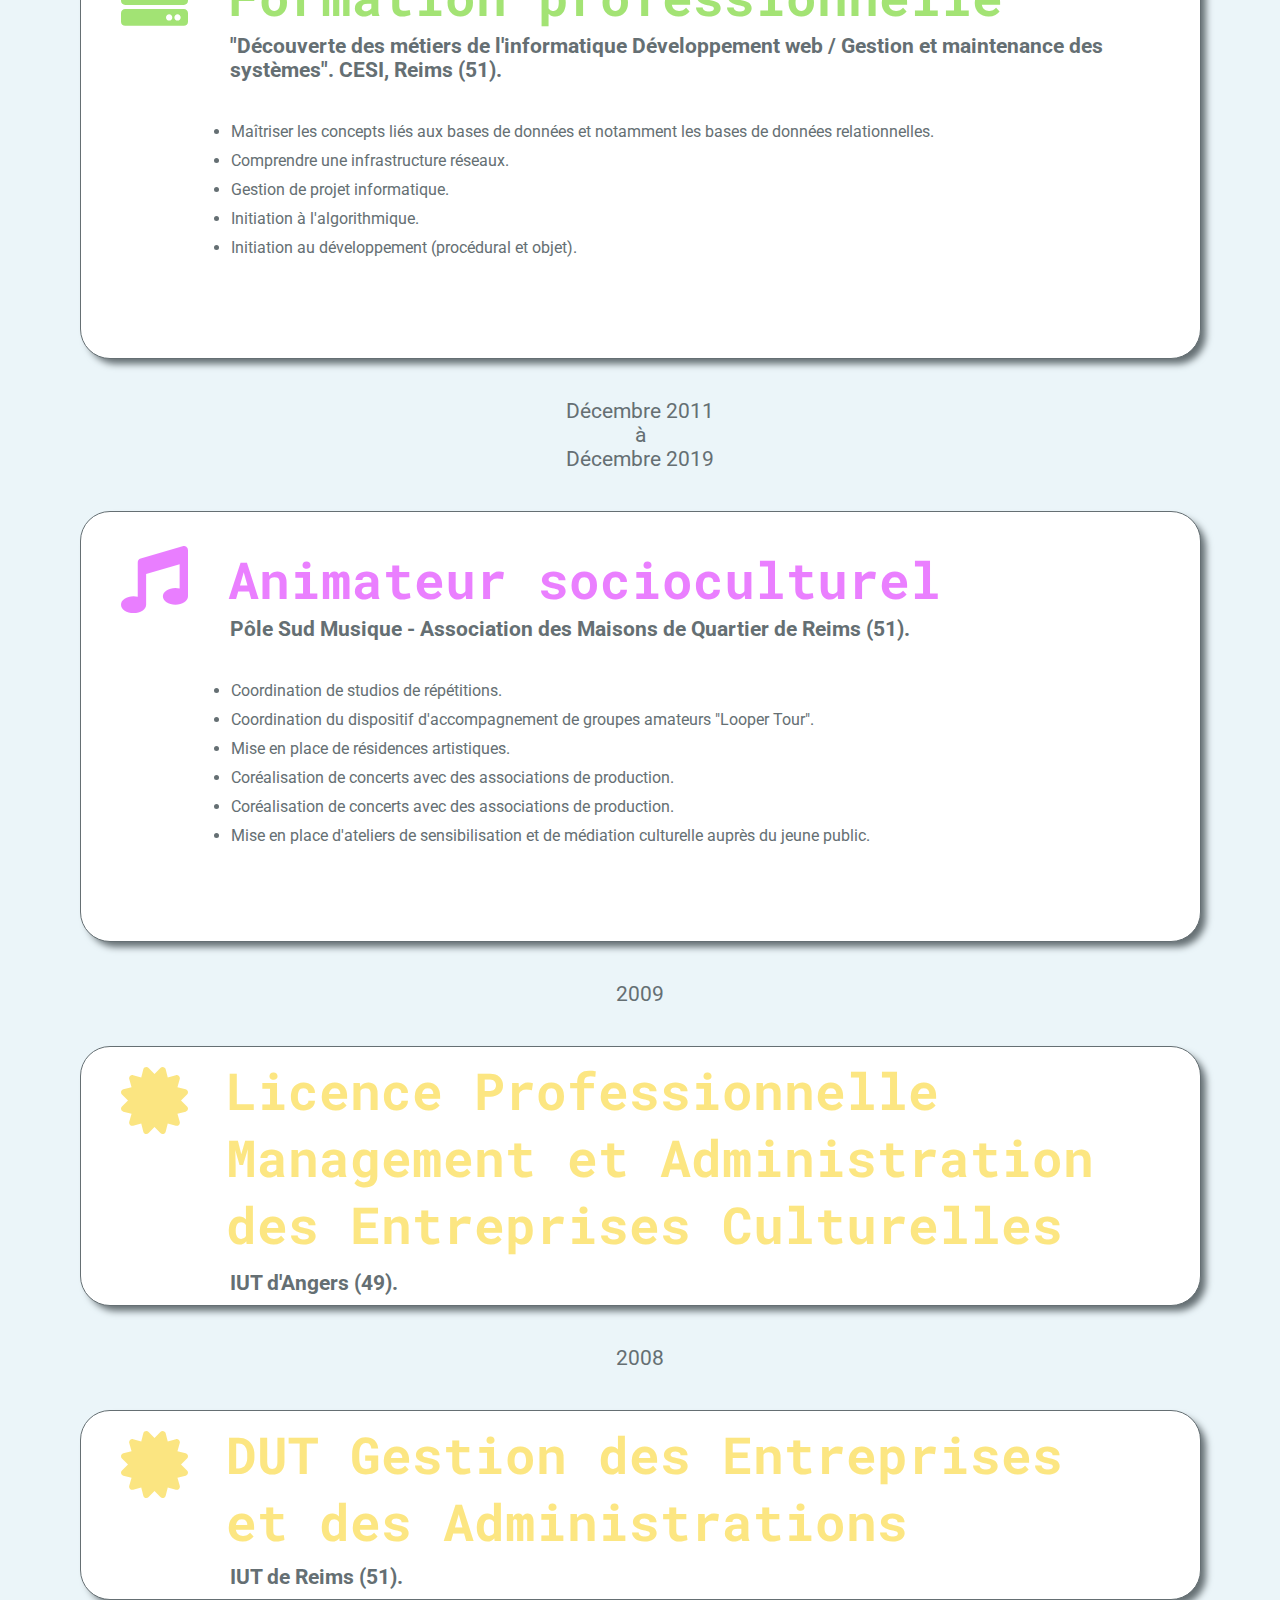
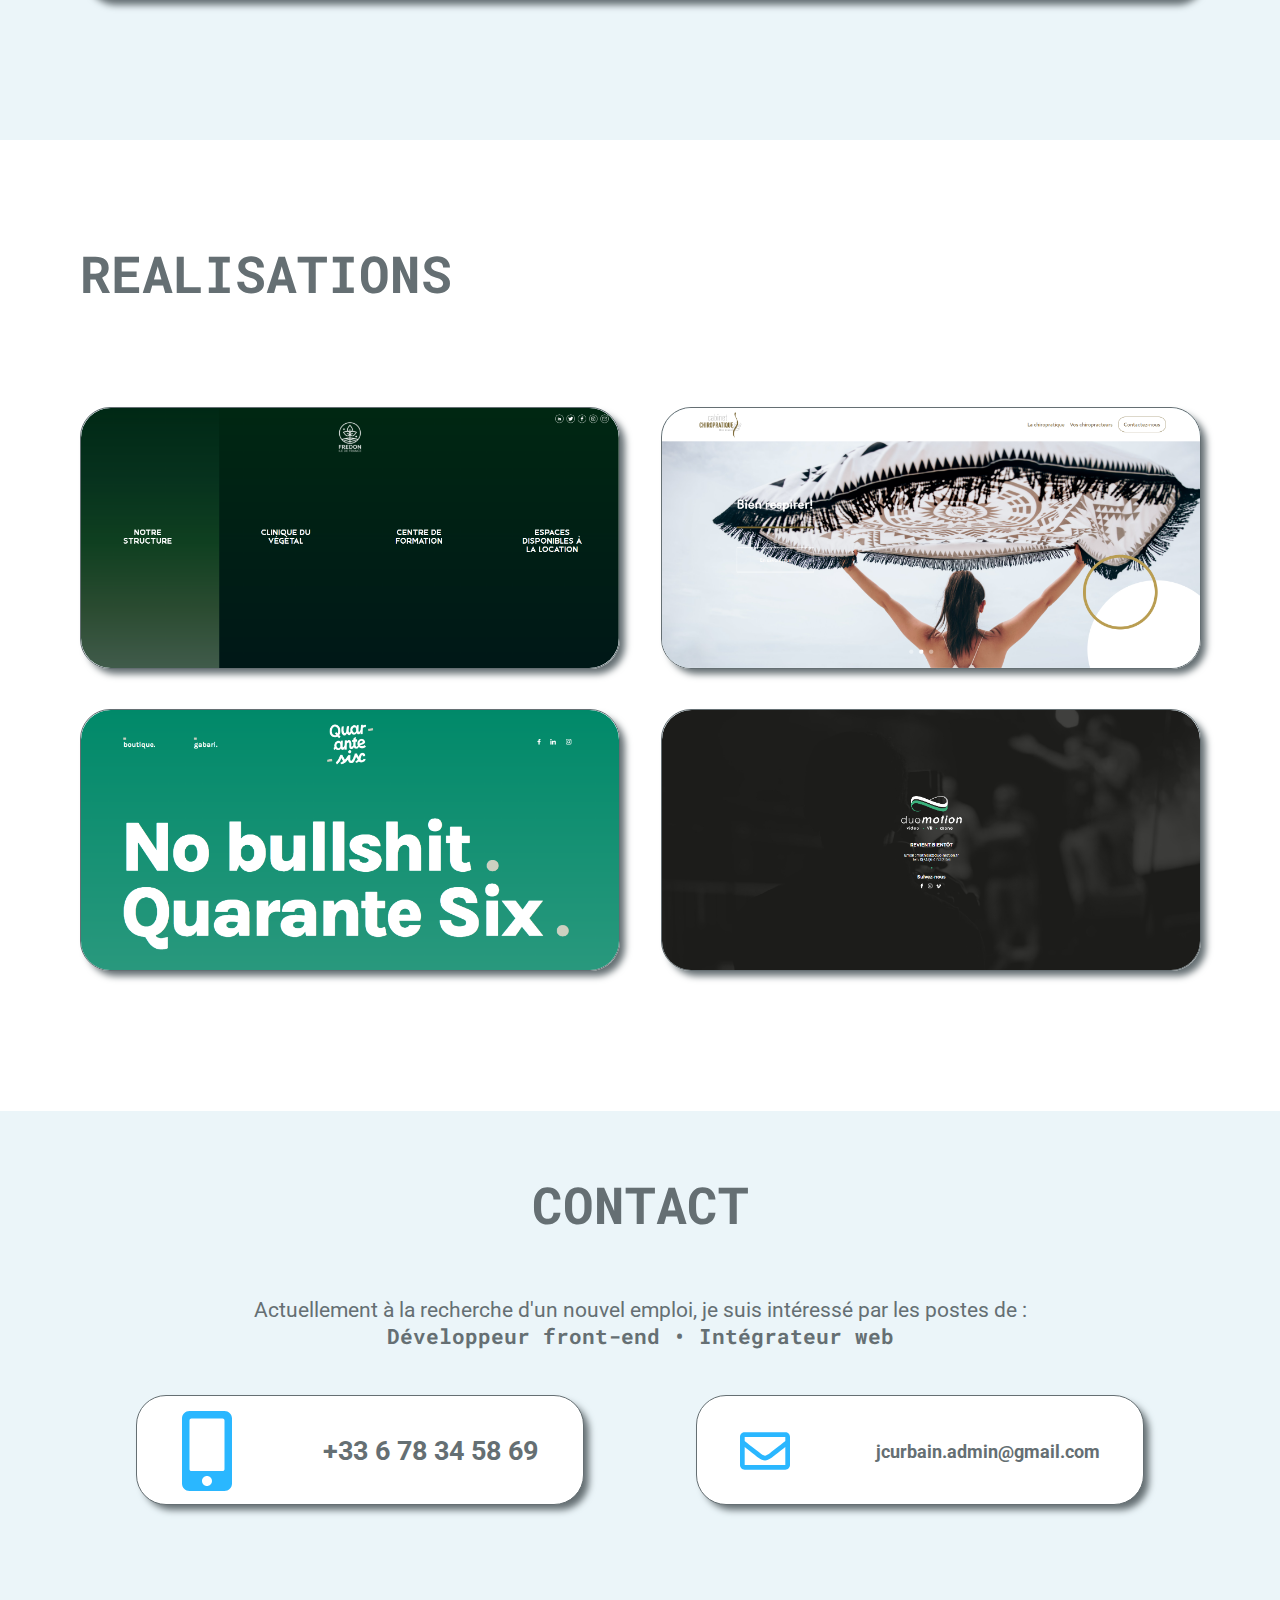
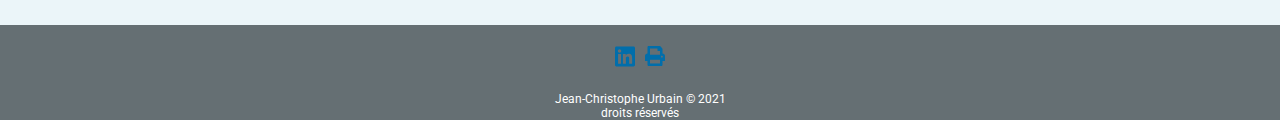
==== commit 1ea6b708: "correction" ====
--- a/index.html
+++ b/index.html
@@ -1,5 +1,5 @@
 <!DOCTYPE html>
-<html lang="en">
+<html lang="fr">
   <head>
     <meta charset="UTF-8" />
     <meta http-equiv="X-UA-Compatible" content="IE=edge" />
@@ -87,7 +87,7 @@
                 <img src="./assets/medaillon.png" alt="photo" />
               </div>
               <div class="légende">
-                <p><strong>Nom : </strong>Jean-Christophe</p>
+                <p><strong>Nom : </strong>Jean-Christophe Urbain</p>
                 <p><strong>Age : </strong>35 ans</p>
                 <p><strong>Ville : </strong>Reims</p>
                 <p>
@@ -97,7 +97,7 @@
                 <div class="bouton">
                   <a href="mailto:jcurbain.admin@gmail.com">Me contacter</a>
                   <a
-                    href="./assets/CV JC URBAIN.pdf"
+                    href="./assets/CV_JC_URBAIN.pdf"
                     download="CV Jean-Christophe Urbain"
                     >Télécharger mon CV</a
                   >
@@ -601,7 +601,7 @@
             >
               <img src="./assets/linkedin-brands.svg" alt="linkedin"
             /></a>
-            <a href="./assets/CV JC URBAIN.pdf" target="blank">
+            <a href="./assets/CV_JC_URBAIN.pdf" target="blank">
               <img src="./assets/print-solid.svg" alt="print"
             /></a>
           </div>
